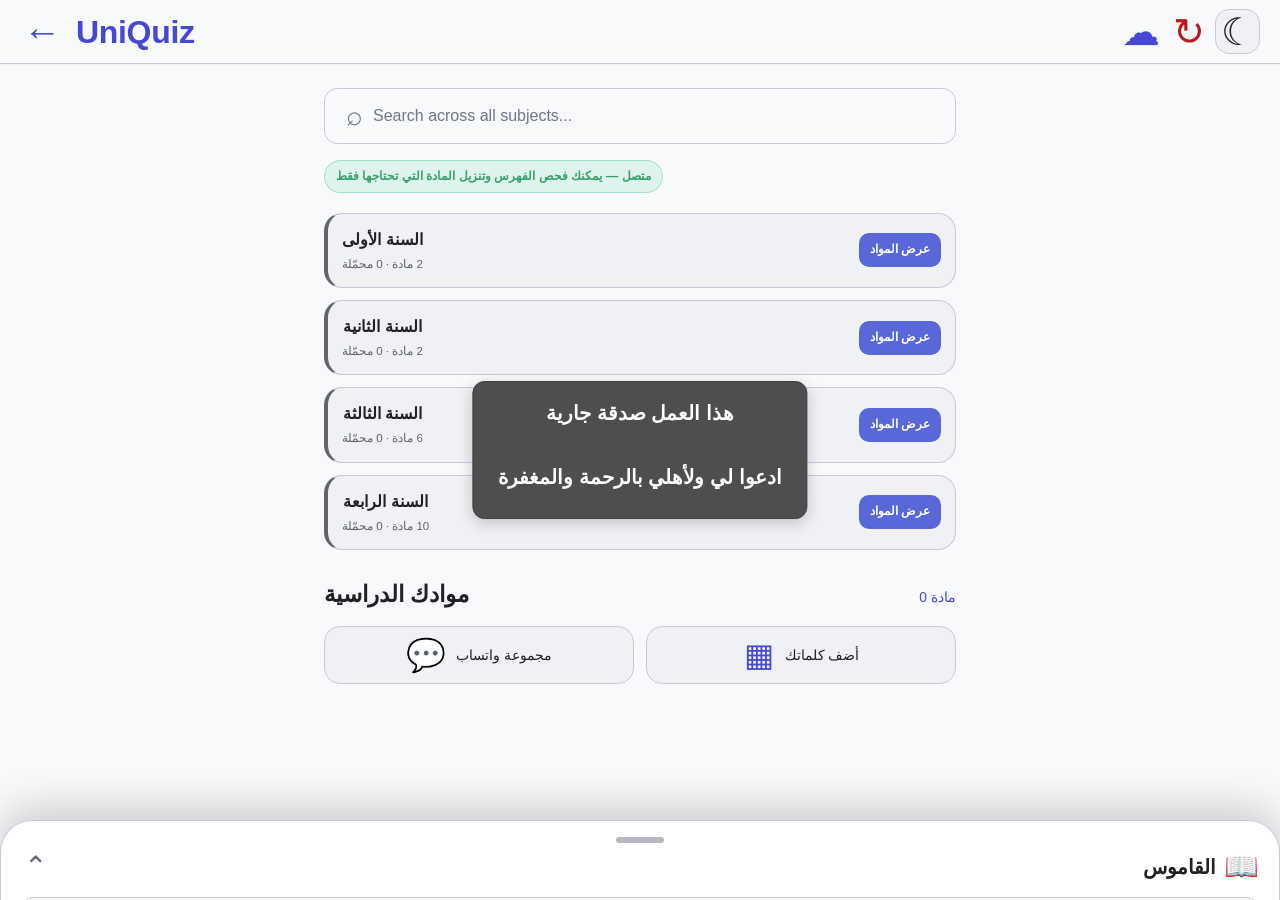
==== index.html @ 63463dac "add" ====
<!doctype html>
<html lang="ar" dir="rtl">
  <head>
    <meta charset="UTF-8" />
    <meta
      name="viewport"
      content="width=device-width, initial-scale=1.0, viewport-fit=cover"
    />
    <meta name="theme-color" content="#4648d4" />
    <meta name="mobile-web-app-capable" content="yes" />
    <meta name="apple-mobile-web-app-capable" content="yes" />
    <meta name="apple-mobile-web-app-status-bar-style" content="default" />
    <title>أسئلة الدورات السابقة</title>
    <link rel="manifest" href="manifest.webmanifest" />
    <link rel="icon" href="icon.svg" type="image/svg+xml" />
    <link rel="stylesheet" href="offline.css?v=13" />
    <link rel="stylesheet" href="style.css?v=13" />
    <style>
      html {
        min-height: 100%;
        scroll-behavior: smooth;
      }

      body {
        width: 100%;
        min-height: 100dvh;
        display: block;
        margin: 0;
        padding: 0;
        font-family: Tahoma, Arial, sans-serif;
        background-color: var(--bg-dark) !important;
        color: var(--text-main);
        -webkit-tap-highlight-color: transparent;
      }

      body.light-theme {
        --bg-dark: #f7f9fb;
        --glass-bg: #f0f1f4;
        --glass-border: #c9c7dc;
        --card-bg: #ffffff;
        --text-main: #202124;
        --text-muted: #62636f;
      }

      button,
      input,
      textarea {
        font: inherit;
      }

      button:focus-visible,
      input:focus-visible,
      textarea:focus-visible {
        outline: 3px solid var(--primary-glow);
        outline-offset: 2px;
      }

      #app-container {
        width: 100%;
        max-width: none;
        min-height: 100dvh;
        margin: 0;
        padding: 0;
        gap: 0;
        display: flex;
        flex-direction: column;
      }

      .app-header {
        direction: ltr;
        background: color-mix(
          in srgb,
          var(--bg-dark) 94%,
          transparent
        ) !important;
        color: var(--text-main);
        border-bottom: 1px solid var(--glass-border);
        backdrop-filter: blur(18px);
        -webkit-backdrop-filter: blur(18px);
      }

      .app-header button {
        width: 44px;
        height: 44px;
        display: inline-flex;
        align-items: center;
        justify-content: center;
        border: 0;
        background: transparent;
        cursor: pointer;
      }

      .screen {
        width: 100%;
        max-width: none;
        flex: 1;
        padding: 0 0 128px;
      }

      .view-content {
        width: 100%;
        max-width: 720px;
        margin: 0 auto;
        padding: 28px 20px 40px;
      }

      .view-content.max-w-md {
        max-width: 448px;
      }

      .view-content.max-w-5xl {
        max-width: 1024px;
      }

      #setup-screen {
        direction: ltr;
      }

      #setup-screen .view-content {
        max-width: 672px;
        padding-top: 24px;
      }

      .dashboard-search {
        position: relative;
        margin-bottom: 30px;
      }

      .dashboard-search .material-symbols-outlined {
        position: absolute;
        left: 16px;
        top: 50%;
        z-index: 1;
        transform: translateY(-50%);
        color: #747587;
        pointer-events: none;
      }

      #global-subject-search {
        width: 100%;
        height: 56px;
        padding: 0 18px 0 48px;
        border: 1px solid var(--glass-border);
        border-radius: 13px;
        background: transparent;
        color: var(--text-main);
        box-shadow: none;
      }

      #global-subject-search::placeholder {
        color: #747587;
      }

      .subjects-heading {
        display: flex;
        align-items: baseline;
        justify-content: space-between;
        gap: 16px;
        margin: 26px 0 16px;
      }

      .subjects-heading h2 {
        margin: 0;
        font-size: 1.45rem;
        line-height: 1.4;
        font-weight: 600;
        color: var(--text-main);
      }

      #subjects-count {
        flex: 0 0 auto;
        color: #4648d4;
        font-size: 0.875rem;
        font-weight: 500;
      }

      .subject-actions {
        display: grid;
        grid-template-columns: repeat(2, minmax(0, 1fr));
        gap: 12px;
        margin-bottom: 24px;
      }

      .subject-action {
        height: 58px;
        display: flex;
        align-items: center;
        justify-content: center;
        gap: 10px;
        border: 1px solid var(--glass-border);
        border-radius: 16px;
        background: var(--glass-bg);
        color: var(--text-main);
        text-decoration: none;
        font-size: 0.875rem;
        font-weight: 500;
        cursor: pointer;
        transition:
          transform 0.2s ease,
          border-color 0.2s ease,
          background 0.2s ease;
      }

      .subject-action:hover {
        border-color: var(--primary);
        background: color-mix(in srgb, var(--glass-bg) 88%, var(--primary) 12%);
      }

      .subject-action:active {
        transform: scale(0.98);
      }

      .subject-action.whatsapp .material-symbols-outlined {
        color: #008b35;
      }

      .subject-action.retrieve .material-symbols-outlined {
        color: #4648d4;
      }

      #vocabulary-screen {
        direction: ltr;
      }

      #vocabulary-screen .view-content {
        max-width: 820px;
      }

      .vocabulary-heading {
        display: flex;
        align-items: flex-start;
        justify-content: space-between;
        gap: 20px;
        margin-bottom: 24px;
        direction: rtl;
      }

      .vocabulary-heading h2 {
        margin: 4px 0 6px;
        color: var(--text-main);
        font-size: clamp(1.65rem, 4vw, 2.15rem);
        font-weight: 700;
        line-height: 1.2;
      }

      .vocabulary-heading p {
        margin: 0;
        color: var(--text-muted);
        line-height: 1.6;
      }

      .vocabulary-count {
        flex: 0 0 auto;
        margin-top: 8px;
        padding: 7px 12px;
        border-radius: 999px;
        background: color-mix(in srgb, var(--primary) 12%, transparent);
        color: var(--primary);
        font-size: 0.84rem;
        font-weight: 700;
      }

      .vocabulary-panel {
        padding: 22px;
        border: 1px solid var(--glass-border);
        border-radius: 24px;
        background: var(--card-bg);
        box-shadow: 0 12px 34px rgba(15, 23, 42, 0.06);
      }

      .vocabulary-form-grid {
        display: grid;
        grid-template-columns: minmax(0, 0.8fr) minmax(0, 1.2fr);
        gap: 16px;
      }

      .vocabulary-field {
        display: flex;
        flex-direction: column;
        gap: 8px;
      }

      .vocabulary-field label {
        color: var(--text-main);
        font-size: 0.88rem;
        font-weight: 650;
      }

      .vocabulary-field input,
      .vocabulary-field textarea {
        width: 100%;
        min-height: 52px;
        padding: 13px 14px;
        border: 1px solid var(--glass-border);
        border-radius: 14px;
        background: var(--glass-bg);
        color: var(--text-main);
        box-shadow: none;
        resize: vertical;
      }

      .vocabulary-field textarea {
        min-height: 92px;
      }

      .vocabulary-field input::placeholder,
      .vocabulary-field textarea::placeholder {
        color: var(--text-muted);
        opacity: 0.82;
      }

      .vocabulary-field input:focus,
      .vocabulary-field textarea:focus {
        border-color: var(--primary);
        outline: 3px solid color-mix(in srgb, var(--primary) 18%, transparent);
      }

      .vocabulary-form-actions {
        display: flex;
        flex-wrap: wrap;
        gap: 10px;
        margin-top: 16px;
        justify-content: center;
      }

      .vocabulary-primary-btn,
      .vocabulary-secondary-btn {
        min-height: 46px;
        display: inline-flex;
        align-items: center;
        justify-content: center;
        gap: 8px;
        padding: 0 18px;
        border-radius: 13px;
        font-weight: 650;
        cursor: pointer;
      }

      .vocabulary-primary-btn {
        border: 1px solid var(--primary);
        background: var(--primary);
        color: #fff;
      }

      .vocabulary-secondary-btn {
        border: 1px solid var(--glass-border);
        background: var(--glass-bg);
        color: var(--text-main);
      }

      .vocabulary-form-status {
        min-height: 24px;
        margin: 12px 0 0;
        font-size: 0.86rem;
        font-weight: 600;
      }

      .vocabulary-form-status.success {
        color: #07843a;
      }

      .vocabulary-form-status.error {
        color: #c62828;
      }

      .vocabulary-form-status.editing {
        color: var(--primary);
      }

      .vocabulary-table-section {
        margin-top: 20px;
      }

      .vocabulary-table-title {
        display: flex;
        align-items: center;
        gap: 10px;
        margin: 0 0 14px;
        color: var(--text-main);
        font-size: 1.1rem;
        font-weight: 700;
        direction: rtl;
      }

      .vocabulary-table-wrapper {
        overflow: hidden;
        border: 1px solid var(--glass-border);
        border-radius: 18px;
        background: var(--card-bg);
      }

      .vocabulary-table {
        width: 100%;
        table-layout: fixed;
        border-collapse: collapse;
        text-align: left;
      }

      .vocabulary-table th {
        padding: 13px 15px;
        background: color-mix(in srgb, var(--glass-bg) 88%, var(--primary) 12%);
        color: var(--text-muted);
        font-size: 0.78rem;
        font-weight: 750;
        letter-spacing: 0.04em;
        text-transform: uppercase;
      }

      .vocabulary-table th:first-child {
        width: 35%;
      }

      .vocabulary-table th:last-child {
        width: 170px;
        text-align: center;
      }

      .vocabulary-table td {
        padding: 15px;
        border-top: 1px solid var(--glass-border);
        color: var(--text-main);
        vertical-align: top;
        overflow-wrap: anywhere;
        line-height: 1.5;
      }

      .vocabulary-word-cell {
        color: var(--primary) !important;
        font-weight: 750;
      }

      .vocabulary-meaning-cell {
        white-space: pre-wrap;
      }

      .vocabulary-row-actions {
        display: grid;
        justify-content: center;
        gap: 8px;
      }

      .vocabulary-row-action {
        min-height: 36px;
        display: inline-flex;
        align-items: center;
        justify-content: center;
        gap: 5px;
        padding: 0 9px;
        border-radius: 10px;
        background: transparent;
        font-size: 0.78rem;
        font-weight: 650;
        cursor: pointer;
      }

      .vocabulary-row-action .material-symbols-outlined {
        font-size: 18px;
      }

      .vocabulary-row-action.edit {
        border: 1px solid
          color-mix(in srgb, var(--primary) 35%, var(--glass-border));
        color: var(--primary);
      }

      .vocabulary-row-action.delete {
        border: 1px solid color-mix(in srgb, #d32f2f 35%, var(--glass-border));
        color: #d32f2f;
      }

      .vocabulary-empty {
        padding: 42px 20px;
        border: 1px dashed var(--glass-border);
        border-radius: 18px;
        color: var(--text-muted);
        text-align: center;
      }

      .vocabulary-empty .material-symbols-outlined {
        display: block;
        margin-bottom: 8px;
        color: var(--primary);
        font-size: 38px;
      }

      .material-symbols-outlined {
        font-variation-settings:
          "FILL" 0,
          "wght" 400,
          "GRAD" 0,
          "opsz" 24;
        min-width: 1em;
        font-size: 28px;
      }

      .material-symbols-filled {
        font-variation-settings:
          "FILL" 1,
          "wght" 400,
          "GRAD" 0,
          "opsz" 24;
      }

      .text-on-background,
      .text-on-surface {
        color: var(--text-main) !important;
      }

      .text-on-surface-variant,
      .text-outline {
        color: var(--text-muted) !important;
      }

      .bg-background {
        background: var(--bg-dark) !important;
      }

      .bg-surface,
      .bg-surface-container-lowest {
        background: var(--card-bg) !important;
      }

      .bg-surface-container,
      .bg-surface-container-low,
      .bg-surface-container-high,
      .bg-surface-container-highest,
      .bg-surface-variant {
        background: var(--glass-bg) !important;
      }

      .border-outline-variant {
        border-color: var(--glass-border) !important;
      }

      .glass-sheet,
      .glass-card,
      .custom-glass,
      .learning-card {
        background: var(--card-bg) !important;
        color: var(--text-main);
        border-color: var(--glass-border) !important;
        backdrop-filter: blur(14px);
        -webkit-backdrop-filter: blur(14px);
      }

      .bento-grid,
      #search-results-container {
        display: grid;
        grid-template-columns: minmax(0, 1fr);
        gap: 16px;
      }

      @media (min-width: 680px) {
        .bento-grid,
        #search-results-container {
          grid-template-columns: repeat(2, minmax(0, 1fr));
        }
      }

      .year-strip {
        display: flex;
        flex-direction: row;
        flex-wrap: wrap;
        gap: 12px;
        margin: 0;
        padding: 2px 0;
        overflow: visible;
      }

      #years-container.hidden {
        display: flex !important;
      }

      #years-container .subject-btn.year-btn {
        flex: 0 0 auto;
        min-width: 105px;
        min-height: 40px;
        margin: 0;
        padding: 9px 24px;
        display: inline-flex;
        align-items: center;
        justify-content: center;
        border: 1px solid var(--glass-border);
        border-radius: 999px;
        background: var(--glass-bg);
        color: var(--text-main);
        box-shadow: none;
        white-space: nowrap;
        font-size: 0.82rem;
        font-weight: 500;
      }

      #years-container .subject-btn.year-btn.active-year {
        border-color: #4648d4;
        background: #4648d4;
        color: #ffffff;
        box-shadow: 0 4px 10px rgba(70, 72, 212, 0.24);
      }

      #years-container .subject-btn.year-btn::after,
      #search-results-container > .subject-btn::after {
        content: none;
      }

      #subject-list {
        width: 100%;
      }

      /* Focused search/year states keep results directly below the search bar. */
      #view-subjects.year-view-active .dashboard-search,
      #view-subjects.search-view-active .dashboard-search {
        margin-bottom: 12px;
      }

      #dashboard-home-content[hidden],
      #subject-list[hidden] {
        display: none !important;
      }

      #view-subjects.year-view-active #dashboard-home-content,
      #view-subjects.search-view-active #dashboard-home-content {
        display: none !important;
      }

      #view-subjects.year-view-active #subject-list,
      #view-subjects.search-view-active #subject-list {
        display: block !important;
      }

      #subject-list > .search-container {
        display: none;
      }

      #question-search-input {
        width: 100%;
        height: 56px;
        padding: 0 18px;
        border: 1px solid var(--glass-border);
        border-radius: 16px;
        background: var(--glass-bg);
        color: var(--text-main);
        box-shadow: none;
      }

      #question-search-input::placeholder {
        color: var(--text-muted);
      }

      #search-results-container > .subject-btn {
        width: 100%;
        min-width: 0;
        margin: 0;
        padding: 0;
        display: block;
        overflow: visible;
        border: 0;
        border-radius: 24px;
        background: transparent;
        box-shadow: none;
      }

      #search-results-container > .subject-btn:hover,
      #search-results-container > .subject-btn:active {
        transform: none;
        box-shadow: none;
      }

      #search-results-container > .subject-btn > .glass-card {
        min-height: 194px;
        border: 1px solid var(--glass-border);
        border-radius: 26px;
        box-shadow: 0 1px 2px rgba(15, 23, 42, 0.04);
      }

      #search-results-container > .subject-btn span {
        flex-grow: 0;
      }

      #search-results-container > .search-result-item {
        padding: 18px;
        border: 1px solid var(--glass-border);
        background: var(--card-bg);
        color: var(--text-main);
      }

      #subject-list > .sync-btn {
        display: none;
      }

      .year-header {
        display: none;
      }

      .subject-icon-0 {
        background: #eeeeff !important;
        color: #4648d4 !important;
      }

      .subject-icon-0 .material-symbols-outlined {
        color: #4648d4 !important;
      }

      .subject-icon-1 {
        background: #ffe8e8 !important;
        color: #c5232d !important;
      }

      .subject-icon-1 .material-symbols-outlined {
        color: #c5232d !important;
      }

      .subject-icon-2 {
        background: #e5faeb !important;
        color: #007c35 !important;
      }

      .subject-icon-2 .material-symbols-outlined {
        color: #007c35 !important;
      }

      .subject-card-description {
        margin-top: 5px;
        color: var(--text-muted) !important;
        line-height: 1.45;
        overflow-wrap: anywhere;
      }

      .subject-card-question-count {
        display: block;
        margin-top: 7px;
        color: var(--text-muted);
        font-size: 0.72rem;
        font-weight: 600;
        opacity: 0.9;
      }

      .subject-card-progress {
        width: 100%;
        direction: ltr;
        text-align: left;
      }

      #search-results-container .glass-card h3 {
        color: var(--text-main);
        font-size: 1.1rem;
        font-weight: 500;
      }

      #search-results-container .glass-card p {
        color: var(--text-muted) !important;
      }

      @media (min-width: 680px) {
        #search-results-container > .subject-btn:nth-child(3n) {
          grid-column: 1 / -1;
        }

        #search-results-container > .subject-btn:nth-child(3n) > .glass-card {
          min-height: 98px;
          display: grid !important;
          grid-template-columns: 64px minmax(160px, 1fr) minmax(230px, 2fr);
          align-items: center;
          gap: 16px;
        }

        #search-results-container
          > .subject-btn:nth-child(3n)
          > .glass-card
          > div {
          margin: 0;
        }
      }

      .learning-card {
        min-height: 310px;
      }

      .perspective {
        perspective: 1200px;
      }

      .card-container {
        width: 100%;
        min-height: 360px;
        margin: 0 0 24px;
      }

      .flip-card-inner {
        min-height: 360px;
      }

      .controls-area {
        margin-top: 18px;
        border: 1px solid var(--glass-border);
      }

      .voice-row {
        direction: ltr;
      }

      .voice-row .icon-btn {
        flex: 0 0 44px;
      }

      .progress-track {
        height: 8px;
        overflow: hidden;
        border-radius: 999px;
        background: rgba(99, 102, 241, 0.14);
      }

      .progress-track .fill {
        width: 0;
        height: 100%;
        border-radius: inherit;
        background: linear-gradient(90deg, #4648d4, #6063ee);
        transition: width 0.35s ease;
      }

      .question-bubble {
        background: var(--card-bg);
      }

      .option-btn {
        min-height: 56px;
      }

      .feedback-toast {
        text-align: start;
      }

      .modal-backdrop {
        background: rgba(3, 7, 18, 0.62);
        backdrop-filter: blur(8px);
        -webkit-backdrop-filter: blur(8px);
      }

      .interim-overlay {
        position: fixed;
        inset: 0;
        z-index: 110;
        padding: 20px;
        align-items: center;
        justify-content: center;
        background: rgba(3, 7, 18, 0.72);
        backdrop-filter: blur(10px);
        -webkit-backdrop-filter: blur(10px);
      }

      .dictionary-sheet {
        position: fixed;
        inset-inline: 0;
        bottom: 0;
        z-index: 80;
        height: min(600px, 78dvh);
        transform: translateY(calc(100% - 80px));
        transition: transform 0.35s cubic-bezier(0.16, 1, 0.3, 1);
        background: var(--card-bg);
        border: 1px solid var(--glass-border);
        border-bottom: 0;
        border-radius: 32px 32px 0 0;
        box-shadow: 0 -12px 40px rgba(0, 0, 0, 0.18);
        backdrop-filter: blur(18px);
        -webkit-backdrop-filter: blur(18px);
      }

      .dictionary-sheet.dictionary-open {
        transform: translateY(0);
      }

      .dictionary-handle {
        width: 48px;
        height: 6px;
        margin: 0 auto 10px;
        border-radius: 999px;
        background: var(--text-muted);
        opacity: 0.45;
      }

      .dictionary-output {
        min-height: 180px;
        max-height: calc(78dvh - 190px);
        overflow-y: auto;
      }

      .dictionary-sheet .integrated-dictionary {
        margin: 0;
        padding: 0;
        border: 0;
        box-shadow: none;
        background: transparent !important;
      }

      .dictionary-toggle-icon {
        transition: transform 0.3s ease;
      }

      .dictionary-open .dictionary-toggle-icon {
        transform: rotate(180deg);
      }

      .custom-scrollbar::-webkit-scrollbar {
        width: 5px;
        height: 5px;
      }

      .custom-scrollbar::-webkit-scrollbar-thumb {
        border-radius: 999px;
        background: var(--text-muted);
        opacity: 0.5;
      }

      @keyframes scaleIn {
        from {
          opacity: 0;
          transform: scale(0.84);
        }

        to {
          opacity: 1;
          transform: scale(1);
        }
      }

      .animate-scale-in {
        animation: scaleIn 0.55s cubic-bezier(0.34, 1.56, 0.64, 1);
      }

      @media (max-width: 480px) {
        .view-content {
          padding-inline: 16px;
        }

        .learning-card {
          min-height: auto;
        }

        .card-container,
        .flip-card-inner {
          min-height: 330px;
        }

        .subject-actions {
          grid-template-columns: 1fr;
        }

        #years-container .subject-btn.year-btn {
          flex: 1 1 calc(50% - 6px);
          min-width: 0;
        }

        .vocabulary-heading {
          gap: 12px;
        }

        .vocabulary-form-grid {
          grid-template-columns: 1fr;
        }

        .vocabulary-panel {
          padding: 16px;
          border-radius: 20px;
        }

        .vocabulary-table th,
        .vocabulary-table td {
          padding: 11px 9px;
        }

        .vocabulary-table th:first-child {
          width: 28%;
        }

        .vocabulary-table th:last-child {
          width: 82px;
        }

        .vocabulary-row-actions {
          gap: 5px;
        }

        .vocabulary-row-action {
          width: 32px;
          min-height: 32px;
          padding: 0;
        }

        .vocabulary-action-label {
          display: none;
        }
      }
    </style>
  </head>

  <body class="bg-background text-on-background">
    <script>
      // Keep the existing body.light-theme contract used by app.js.
      if (localStorage.getItem("theme") !== "dark") {
        document.body.classList.add("light-theme");
        if (!localStorage.getItem("theme"))
          localStorage.setItem("theme", "light");
      }
    </script>

    <div id="app-container">
      <header
        class="app-header sticky top-0 z-50 flex h-16 w-full items-center justify-between px-margin-mobile shadow-sm"
      >
        <div class="flex items-center gap-3">
          <button
            type="button"
            onclick="goBackToSubjects()"
            class="rounded-full text-primary"
            aria-label="العودة إلى الرئيسية"
            title="الرئيسية"
          >
            <span class="material-symbols-outlined" aria-hidden="true">←</span>
          </button>
          <h1
            class="cursor-pointer text-display-lg-mobile font-bold text-primary"
            onclick="goBackToSubjects()"
          >
            UniQuiz
          </h1>
        </div>
        <div class="flex items-center gap-1">
          <button
            type="button"
            id="account-sync-btn"
            onclick="openAccountSync()"
            class="rounded-full text-primary"
            aria-label="الحساب والمزامنة"
            title="الحساب والمزامنة"
          >
            <span class="material-symbols-outlined" aria-hidden="true">☁</span>
          </button>
          <button
            type="button"
            onclick="fullReset()"
            class="rounded-full text-error"
            aria-label="إعادة الضبط"
            title="إعادة ضبط التطبيق"
          >
            <span class="material-symbols-outlined" aria-hidden="true">↻</span>
          </button>
          <button
            type="button"
            id="theme-toggle-btn"
            onclick="toggleTheme()"
            class="rounded-full text-primary"
            aria-label=" تغيير خلفية التطبيق"
            title="تغيير خلفية التطبيق"
          >
            🌙
          </button>
        </div>
      </header>

      <main id="main-content" class="flex flex-1 flex-col">
        <!-- Main setup screen: IDs are preserved for app.js -->
        <div id="setup-screen" class="screen">
          <div id="view-subjects" class="view-screen flex min-h-full flex-col">
            <div class="view-content">
              <section aria-label="Subjects dashboard">
                <div class="dashboard-search">
                  <span class="material-symbols-outlined" aria-hidden="true"
                    >⌕</span
                  >
                  <input
                    id="global-subject-search"
                    type="search"
                    placeholder="Search across all subjects..."
                    autocomplete="off"
                    aria-label="Search across all subjects"
                  />
                </div>

                <section
                  id="subject-list"
                  class="hidden"
                  hidden
                  aria-label="Loaded subjects"
                  aria-live="polite"
                >
                  <!-- Search results and subject cards are injected by app.js. -->
                </section>

                <div id="dashboard-home-content">
                  <div
                    id="connection-status"
                    class="connection-status"
                    role="status"
                    aria-live="polite"
                  >
                    Checking connection…
                  </div>

                  <div
                    id="years-container"
                    class="year-strip custom-scrollbar"
                    aria-live="polite"
                  >
                    <div class="loader w-full py-8 text-center text-primary">
                      جاري التحقق من الفصول الدراسية...
                    </div>
                  </div>

                  <div class="subjects-heading">
                  <h2>موادك الدراسية</h2>
                    <span id="subjects-count" aria-live="polite">0 مادة</span>
                  </div>

                  <div class="subject-actions">
                    <a
                      id="whatsapp-contact"
                      class="subject-action whatsapp"
                      href="https://chat.whatsapp.com/K1rG3xwihbv0hFgwpPj3zz?s=cl&amp;p=a&amp;ilr=1"
                      target="_blank"
                      rel="noopener noreferrer"
                      onclick="openWhatsApp(event)"
                    >
                      <span class="material-symbols-outlined" aria-hidden="true"
                        >💬</span
                      >
                      <span>مجموعة واتساب</span>
                    </a>
                    <button
                      type="button"
                      class="subject-action retrieve"
                      onclick="retrieveData()"
                    >
                      <span class="material-symbols-outlined" aria-hidden="true"
                        >▦</span
                      >
                      <span>أضف كلماتك</span>
                    </button>
                  </div>
                </div>
              </section>

            </div>
          </div>
        </div>

        <!-- Personal vocabulary manager: all entries are stored in localStorage. -->
        <div id="vocabulary-screen" class="screen hidden">
          <div class="view-screen flex min-h-full flex-col">
            <div class="view-content">
              <section
                class="vocabulary-heading"
                aria-labelledby="vocabulary-title"
              >
                <div>
                  <p
                    class="text-label-md font-semibold uppercase tracking-wider text-primary"
                  >
                    قائمة الكلمات الشخصية
                  </p>
                  <h2 id="vocabulary-title">مفرداتي</h2>
                  <p>
                    احفظ كلماتك ومعانيها محليًا، ويمكنك تفعيل المزامنة
                    الاختيارية لرؤيتها مع ملاحظاتك وتقدمك على أكثر من جهاز.
                  </p>
                </div>
                <div class="vocabulary-heading-actions">
                  <span
                    id="vocabulary-count"
                    class="vocabulary-count"
                    aria-live="polite"
                    >0 words</span
                  >
                  <button
                    id="vocabulary-sync-open"
                    type="button"
                    class="vocabulary-sync-open"
                    onclick="toggleVocabularyCloudSyncPanel()"
                  >
                    ☁️ تسجيل الدخول والمزامنة
                  </button>
                </div>
              </section>

              <section
                id="vocabulary-cloud-panel"
                class="vocabulary-cloud-panel hidden"
                aria-labelledby="vocabulary-cloud-title"
              >
                <div class="vocabulary-cloud-heading">
                  <div>
                    <p class="vocabulary-cloud-kicker">
                      مزامنة اختيارية بين الأجهزة
                    </p>
                    <h3 id="vocabulary-cloud-title">
                      تسجيل الدخول عبر Supabase
                    </h3>
                  </div>
                  <button
                    type="button"
                    class="vocabulary-cloud-close"
                    onclick="toggleVocabularyCloudSyncPanel()"
                    aria-label="إغلاق"
                  >
                    ×
                  </button>
                </div>
                <p class="vocabulary-cloud-help">
                  أنشئ حسابًا بالبريد الإلكتروني وكلمة المرور، ثم استخدم الحساب
                  نفسه على كل جهاز. تُحفَظ الكلمات والملاحظات والتقدم في حسابك
                  فقط، ولا يحفظ التطبيق كلمة المرور داخل بيانات الدراسة.
                </p>
                <div id="vocabulary-auth-fields" class="vocabulary-cloud-grid">
                  <label>
                    <span>البريد الإلكتروني</span>
                    <input
                      id="vocabulary-sync-email"
                      type="email"
                      class="glass-input"
                      autocomplete="email"
                      inputmode="email"
                      placeholder="name@example.com"
                    />
                  </label>
                  <label class="vocabulary-cloud-token-field">
                    <span>كلمة المرور</span>
                    <input
                      id="vocabulary-sync-password"
                      type="password"
                      class="glass-input"
                      autocomplete="current-password"
                      minlength="6"
                      placeholder="6 أحرف على الأقل"
                    />
                  </label>
                </div>
                <div class="vocabulary-cloud-actions">
                  <button
                    id="vocabulary-sync-login"
                    type="button"
                    class="vocabulary-primary-btn"
                    onclick="connectVocabularyCloudSync()"
                  >
                    تسجيل الدخول
                  </button>
                  <button
                    id="vocabulary-sync-register"
                    type="button"
                    class="vocabulary-secondary-btn"
                    onclick="registerVocabularyCloudAccount()"
                  >
                    إنشاء حساب
                  </button>
                  <button
                    id="vocabulary-sync-now"
                    type="button"
                    class="vocabulary-secondary-btn hidden"
                    onclick="syncVocabularyCloudNow()"
                  >
                    مزامنة الآن
                  </button>
                  <button
                    id="vocabulary-sync-signout"
                    type="button"
                    class="vocabulary-secondary-btn vocabulary-sync-signout hidden"
                    onclick="disconnectVocabularyCloudSync()"
                  >
                    تسجيل الخروج
                  </button>
                </div>
                <p
                  id="vocabulary-cloud-status"
                  class="vocabulary-cloud-status"
                  role="status"
                  aria-live="polite"
                ></p>
              </section>

              <section class="vocabulary-panel" aria-label="Add or edit a word">
                <form
                  id="vocabulary-form"
                  onsubmit="saveVocabularyEntry(event)"
                >
                  <div class="vocabulary-form-grid">
                    <div class="vocabulary-field">
                      <label for="vocabulary-word">Word</label>
                      <textarea
                        id="vocabulary-word"
                        name="word"
                        type="text"
                        maxlength="120"
                        placeholder="e.g. inherent"
                        autocomplete="off"
                        required
                      ></textarea>
                    </div>
                    <div class="vocabulary-field">
                      <label for="vocabulary-meaning">Meaning</label>
                      <textarea
                        id="vocabulary-meaning"
                        name="meaning"
                        maxlength="1200"
                        placeholder="Enter the meaning or your own note..."
                        required
                      ></textarea>
                    </div>
                  </div>
                  <div class="vocabulary-form-actions">
                    <button
                      id="vocabulary-submit"
                      type="submit"
                      class="vocabulary-primary-btn"
                    >
                      <span class="material-symbols-outlined" aria-hidden="true"
                        >💾</span
                      >
                      <span>حفظ الكلمة</span>
                    </button>
                    <button
                      id="vocabulary-cancel"
                      type="button"
                      class="vocabulary-secondary-btn hidden"
                      onclick="cancelVocabularyEdit()"
                    >
                      <span class="material-symbols-outlined" aria-hidden="true"
                        >×</span
                      >
                      <span>إلغاء التعديل</span>
                    </button>
                    <button
                      type="button"
                      class="vocabulary-secondary-btn"
                      onclick="goBackToSubjects()"
                    >
                      <span class="material-symbols-outlined" aria-hidden="true"
                        >←</span
                      >
                      <span>العودة إلى المواد</span>
                    </button>
                  </div>
                  <p
                    id="vocabulary-form-status"
                    class="vocabulary-form-status"
                    aria-live="polite"
                  ></p>
                </form>
              </section>

              <section
                class="vocabulary-table-section"
                aria-labelledby="saved-words-title"
              >
                <h3 id="saved-words-title" class="vocabulary-table-title">
                  <span
                    class="material-symbols-outlined text-primary"
                    aria-hidden="true"
                    >☷</span
                  >
                  الكلمات المحفوظة
                </h3>

                <div id="vocabulary-empty" class="vocabulary-empty">
                  <span class="material-symbols-outlined" aria-hidden="true"
                    >📖</span
                  >
                  No saved words yet. Add your first word above.
                </div>

                <div
                  id="vocabulary-table-wrapper"
                  class="vocabulary-table-wrapper hidden"
                >
                  <table class="vocabulary-table">
                    <thead>
                      <tr>
                        <th scope="col" class="vocabulary-word-column">Word</th>
                        <th scope="col" class="vocabulary-meaning-column">
                          Meaning
                        </th>
                        <th scope="col" class="vocabulary-actions-column">
                          Actions
                        </th>
                      </tr>
                    </thead>
                    <tbody id="vocabulary-table-body"></tbody>
                  </table>
                </div>
              </section>
            </div>
          </div>
        </div>

        <!-- Learning mode selection -->
        <div id="mode-screen" class="screen hidden">
          <div id="view-modes" class="view-screen flex min-h-full flex-col">
            <div class="view-content max-w-5xl">
              <section class="mb-xl text-center md:text-start">
                <p
                  class="mb-2 text-label-md font-semibold uppercase tracking-wider text-primary"
                >
                  المادة المحددة
                </p>
                <h2
                  id="selected-subject-name"
                  class="text-display-lg-mobile font-bold text-on-surface md:text-display-lg"
                >
                  المادة
                </h2>
                <p class="mt-2 max-w-2xl text-body-lg text-on-surface-variant">
                  اختر طريقة التعلّم المناسبة. يتم حفظ تقدمك تلقائيًا.
                </p>
              </section>

              <div class="bento-grid">
                <article
                  class="learning-card flex flex-col justify-between rounded-3xl border border-outline-variant p-lg shadow-sm transition-all hover:shadow-xl"
                >
                  <div>
                    <div class="mb-md flex items-start justify-between">
                      <div class="rounded-2xl bg-primary/10 p-md text-primary">
                        <span
                          class="material-symbols-outlined material-symbols-filled text-3xl"
                          aria-hidden="true"
                          >📖</span
                        >
                      </div>
                      <span
                        class="rounded-full bg-secondary-container px-md py-1 text-label-md font-semibold text-on-secondary-container"
                        >هادئ</span
                      >
                    </div>
                    <h3
                      class="mb-sm text-headline-md font-semibold text-on-surface"
                    >
                      وضع المذاكرة
                    </h3>
                    <p class="mb-xl text-body-md text-on-surface-variant">
                      بطاقات قابلة للقلب للمراجعة النشطة والتعلّم بالسرعة التي
                      تناسبك.
                    </p>
                  </div>
                  <button
                    type="button"
                    onclick="setMode('study')"
                    class="flex w-full items-center justify-center gap-2 rounded-2xl bg-primary py-md text-label-md font-semibold text-on-primary shadow-lg shadow-primary/20 transition-all active:scale-[0.98]"
                  >
                    ابدأ المذاكرة
                    <span
                      class="material-symbols-outlined text-[18px]"
                      aria-hidden="true"
                      >←</span
                    >
                  </button>
                </article>

                <article
                  class="learning-card flex flex-col justify-between rounded-3xl border border-outline-variant p-lg shadow-sm transition-all hover:shadow-xl"
                >
                  <div>
                    <div class="mb-md flex items-start justify-between">
                      <div
                        class="rounded-2xl bg-tertiary/10 p-md text-tertiary"
                      >
                        <span
                          class="material-symbols-outlined material-symbols-filled text-3xl"
                          aria-hidden="true"
                          >⚡</span
                        >
                      </div>
                      <span
                        class="rounded-full bg-tertiary-fixed px-md py-1 text-label-md font-semibold text-on-tertiary-fixed-variant"
                        >تحدٍ</span
                      >
                    </div>
                    <h3
                      class="mb-sm text-headline-md font-semibold text-on-surface"
                    >
                      وضع الاختبار
                    </h3>
                    <p class="mb-xl text-body-md text-on-surface-variant">
                      أسئلة متعددة الخيارات لقياس الدقة وتثبيت المعلومات.
                    </p>
                  </div>
                  <button
                    type="button"
                    onclick="setMode('quiz')"
                    class="flex w-full items-center justify-center gap-2 rounded-2xl border-2 border-primary py-md text-label-md font-semibold text-primary transition-all active:scale-[0.98]"
                  >
                    ابدأ الاختبار
                    <span
                      class="material-symbols-outlined text-[18px]"
                      aria-hidden="true"
                      >←</span
                    >
                  </button>
                </article>
              </div>

              <button
                type="button"
                onclick="goBackToSubjects()"
                class="mt-xl flex w-full items-center justify-center gap-2 rounded-2xl bg-surface-container py-md text-label-md font-semibold text-on-surface-variant"
              >
                <span class="material-symbols-outlined" aria-hidden="true"
                  >▦</span
                >
                العودة إلى المواد
              </button>
            </div>
          </div>
        </div>

        <!-- Study screen -->
        <div id="study-screen" class="screen hidden">
          <div id="view-study" class="view-screen flex min-h-full flex-col">
            <div class="view-content max-w-md">
              <section class="mb-lg">
                <div class="mb-xs flex items-center justify-between">
                  <span
                    id="study-count"
                    class="text-label-md font-semibold text-on-surface-variant"
                    >0 / 0</span
                  >
                  <span class="text-label-md font-bold text-primary"
                    >بطاقة المذاكرة</span
                  >
                </div>
                <div class="progress-track">
                  <div id="study-progress-bar" class="fill"></div>
                </div>
              </section>

              <div
                class="card-container perspective cursor-pointer"
                onclick="toggleFlip()"
              >
                <div class="flip-card">
                  <div class="flip-card-inner" id="card-inner">
                    <div class="flip-card-front">
                      <div class="absolute end-5 top-5 flex items-center gap-2">
                        <button
                          type="button"
                          class="icon-btn round"
                          onclick="
                            event.stopPropagation();
                            speakCurrent();
                          "
                          aria-label="قراءة السؤال"
                          title="قراءة السؤال"
                        >
                          🔊
                        </button>
                      </div>
                      <span class="card-label">السؤال</span>
                      <h3 id="study-question">...</h3>
                      <p class="tap-hint">اضغط لعرض الإجابة</p>
                    </div>
                    <div class="flip-card-back">
                      <span class="card-label">الإجابة</span>
                      <h3 id="study-answer">...</h3>
                      <p class="tap-hint !text-white/80">
                        اضغط للعودة إلى السؤال
                      </p>
                    </div>
                  </div>
                </div>
              </div>

              <div id="study-displayArea" class="phonetics-area"></div>

              <section class="controls-area rounded-3xl p-md">
                <div class="voice-row mb-md flex items-center gap-3">
                  <button
                    type="button"
                    class="icon-btn round"
                    onclick="speakCurrent()"
                    aria-label="تشغيل الصوت"
                    title="تشغيل الصوت"
                  >
                    🔊
                  </button>
                  <button
                    type="button"
                    class="icon-btn round"
                    onclick="analyzeCurrentQuestion('study')"
                    aria-label="تحليل النطق"
                    title="تحليل صوتي للجملة"
                  >
                    🧪
                  </button>
                  <input
                    type="range"
                    class="slider min-w-0 flex-1"
                    min="0.5"
                    max="1.5"
                    step="0.1"
                    value="0.8"
                    oninput="syncSpeed(this.value)"
                    aria-label="سرعة النطق"
                  />
                </div>
                <div class="notes-row">
                  <input
                    type="text"
                    id="note-input"
                    placeholder="اكتب ملاحظة..."
                    class="glass-input"
                  />
                  <button
                    type="button"
                    onclick="saveUserNote()"
                    class="small-btn"
                    data-cloud-sync-change="note"
                  >
                    حفظ
                  </button>
                </div>
                <div id="user-note-display" class="note-feedback hidden"></div>
              </section>

              <nav class="bottom-nav" aria-label="التنقل بين البطاقات">
                <button
                  type="button"
                  class="nav-btn prev"
                  onclick="prevQuestion()"
                >
                  السابق
                </button>
                <button
                  type="button"
                  class="nav-btn next"
                  onclick="nextQuestion()"
                >
                  التالي
                </button>
              </nav>
            </div>
          </div>
        </div>

        <!-- Quiz screen -->
        <div id="quiz-screen" class="screen hidden">
          <div id="view-quiz" class="view-screen flex min-h-full flex-col">
            <div class="view-content">
              <section class="mb-lg">
                <div class="mb-xs flex items-center justify-between">
                  <span
                    id="quiz-count-display"
                    class="text-label-md font-semibold text-on-surface-variant"
                    >0 / 0</span
                  >
                  <span class="text-label-md font-bold text-primary"
                    >الاختبار</span
                  >
                </div>
                <div class="progress-track">
                  <div id="quiz-progress-bar" class="fill"></div>
                </div>
              </section>

              <section class="quiz-content">
                <div class="question-bubble shadow-sm">
                  <div class="mb-md flex items-start justify-between gap-4">
                    <h3 id="question-text" class="flex-1">...</h3>
                    <button
                      type="button"
                      onclick="speakCurrent()"
                      class="material-symbols-outlined rounded-2xl bg-primary-fixed p-3 text-primary transition-all active:scale-90"
                      aria-label="قراءة السؤال"
                      title="قراءة السؤال"
                    >
                      🔊
                    </button>
                  </div>
                </div>

                <div id="options-container" class="options-list"></div>
                <div
                  id="quiz-feedback"
                  class="feedback-toast hidden"
                  aria-live="polite"
                ></div>
              </section>

              <div id="quiz-displayArea" class="phonetics-area"></div>

              <section class="controls-area rounded-3xl p-md">
                <div class="voice-row mb-md flex items-center gap-3">
                  <button
                    type="button"
                    class="icon-btn round"
                    onclick="speakCurrent()"
                    aria-label="تشغيل الصوت"
                    title="تشغيل الصوت"
                  >
                    🔊
                  </button>
                  <button
                    type="button"
                    class="icon-btn round"
                    onclick="analyzeCurrentQuestion('quiz')"
                    aria-label="تحليل النطق"
                    title="تحليل صوتي للجملة"
                  >
                    🧪
                  </button>
                  <input
                    type="range"
                    class="slider min-w-0 flex-1"
                    min="0.5"
                    max="1.5"
                    step="0.1"
                    value="0.8"
                    oninput="syncSpeed(this.value)"
                    aria-label="سرعة النطق"
                  />
                </div>
                <div class="notes-row">
                  <input
                    type="text"
                    id="quiz-note-input"
                    placeholder="اكتب ملاحظة..."
                    class="glass-input"
                  />
                  <button
                    type="button"
                    onclick="saveUserNote()"
                    class="small-btn"
                    data-cloud-sync-change="note"
                  >
                    حفظ
                  </button>
                </div>
                <div id="quiz-note-display" class="note-feedback hidden"></div>
              </section>

              <nav class="bottom-nav" aria-label="التنقل بين الأسئلة">
                <button
                  type="button"
                  class="nav-btn prev"
                  onclick="prevQuestion()"
                >
                  السابق
                </button>
                <button
                  type="button"
                  id="interim-result-btn"
                  class="nav-btn checkpoint-result-btn hidden"
                  onclick="showInterimResult()"
                  aria-label="عرض النتيجة المرحلية"
                >
                  نتيجتي
                </button>
                <button
                  type="button"
                  class="nav-btn next"
                  onclick="nextQuestion()"
                >
                  التالي
                </button>
              </nav>
            </div>
          </div>
        </div>

        <!-- Final result screen -->
        <div id="result-screen" class="screen hidden">
          <div
            id="view-results"
            class="view-screen relative flex min-h-full flex-col overflow-hidden"
          >
            <div class="view-content flex flex-1 items-center justify-center">
              <section class="relative z-10 w-full max-w-md">
                <div class="result-card animate-scale-in">
                  <div class="trophy">🏆</div>
                  <p
                    class="text-label-md font-semibold uppercase tracking-wider text-secondary"
                  >
                    اكتمل التعلّم
                  </p>
                  <h2
                    class="mt-2 text-headline-md font-semibold text-on-surface"
                  >
                    أحسنت!
                  </h2>
                  <div
                    id="final-stats"
                    class="stats-box my-xl"
                    aria-live="polite"
                  ></div>
                  <div class="flex flex-col gap-3">
                    <button
                      type="button"
                      onclick="restartSubject()"
                      class="action-btn full-width"
                      data-cloud-sync-change="notes"
                    >
                      إعادة المادة
                    </button>
                    <button
                      type="button"
                      onclick="goBackToSubjects()"
                      class="secondary-btn full-width"
                    >
                      العودة إلى المواد
                    </button>
                  </div>
                </div>
              </section>
            </div>
          </div>
        </div>
      </main>

      <!-- Interim result modal -->
      <div
        id="interim-modal"
        class="interim-overlay screen hidden"
        role="dialog"
        aria-modal="true"
        aria-labelledby="interim-title"
      >
        <div class="result-card animate-scale-in w-full max-w-md">
          <div class="trophy">📊</div>
          <h2
            id="interim-title"
            class="text-headline-md font-semibold text-on-surface"
          >
            نتيجتك حتى الآن
          </h2>
          <div
            id="interim-stats"
            class="stats-box my-lg"
            aria-live="polite"
          ></div>
          <button
            type="button"
            onclick="
              document.getElementById('interim-modal').classList.add('hidden')
            "
            class="action-btn full-width"
          >
            متابعة الاختبار
          </button>
        </div>
      </div>

      <!-- Dictionary bottom sheet from the new design -->
      <section
        id="dictionary"
        class="dictionary-sheet"
        aria-label="القاموس الإنجليزي"
      >
        <div id="dictionarySheet" class="flex h-full flex-col">
          <button
            type="button"
            class="w-full border-0 bg-transparent px-margin-mobile py-4 text-on-surface"
            onclick="toggleDictionary()"
            aria-controls="dictionary-panel"
            aria-expanded="false"
            id="dictionary-toggle-btn"
          >
            <span class="dictionary-handle block"></span>
            <span class="flex items-center gap-2">
              <span
                class="material-symbols-outlined text-primary"
                aria-hidden="true"
                >📖</span
              >
              <span class="flex-1 text-start text-title-lg font-semibold"
                >القاموس</span
              >
              <span
                id="dictIcon"
                class="dictionary-toggle-icon material-symbols-outlined text-outline"
                aria-hidden="true"
                >⌃</span
              >
            </span>
          </button>

          <div
            id="dictionary-panel"
            class="custom-scrollbar flex-1 overflow-y-auto px-margin-mobile pb-8"
          >
            <div class="integrated-dictionary">
              <div class="relative mb-4">
                <span
                  class="material-symbols-outlined pointer-events-none absolute start-4 top-1/2 -translate-y-1/2 text-outline"
                  aria-hidden="true"
                  >⌕</span
                >
                <input
                  type="text"
                  id="wordInput"
                  class="glass-input h-14 w-full ps-12"
                  placeholder="ابحث عن كلمة إنجليزية"
                  autocomplete="off"
                  aria-label="Enter word for definition"
                />
              </div>
              <div
                id="dictionaryOutput"
                class="dictionary-output dark-output"
                aria-live="polite"
              >
                <p class="text-muted text-center">
                  أدخل كلمة في الأعلى لرؤية معناها.
                </p>
              </div>
            </div>
          </div>
        </div>
      </section>

      <!-- Subject download/update confirmation -->
      <div
        id="download-modal"
        class="fixed inset-0 z-[120] flex hidden items-center justify-center p-gutter"
        role="dialog"
        aria-modal="true"
        aria-labelledby="download-modal-title"
      >
        <div
          class="modal-backdrop absolute inset-0"
          onclick="closeDownloadModal()"
        ></div>
        <div
          class="relative w-full max-w-sm rounded-[32px] border border-outline-variant bg-surface p-xl shadow-2xl"
        >
          <div
            class="mx-auto mb-lg flex h-16 w-16 items-center justify-center rounded-full bg-primary/10"
          >
            <span
              class="material-symbols-outlined text-4xl text-primary"
              aria-hidden="true"
              >⇩</span
            >
          </div>
          <h3
            id="download-modal-title"
            class="mb-sm text-center text-headline-md font-semibold text-on-surface"
          >
            تحميل البيانات؟
          </h3>
          <p class="mb-xl text-center text-body-md text-on-surface-variant">
            المادة المحددة:
            <span id="target-year" class="font-bold text-primary"
              >المادة</span
            >
            .
          </p>
          <div
            id="download-status"
            class="download-status"
            role="status"
            aria-live="polite"
          ></div>
          <div class="flex flex-col gap-3">
            <button
              type="button"
              id="download-confirm-btn"
              onclick="confirmYearDownload()"
              class="w-full rounded-2xl bg-primary py-4 text-label-md font-semibold text-on-primary"
            >
              تحميل
            </button>
            <button
              type="button"
              id="download-cancel-btn"
              onclick="closeDownloadModal()"
              class="w-full rounded-2xl border border-outline-variant bg-surface-container py-4 text-label-md font-semibold text-on-surface-variant"
            >
              إلغاء
            </button>
          </div>
        </div>
      </div>
    </div>

    <script src="supabase.js?v=16"></script>
    <script src="subject-storage.js?v=16"></script>
    <script src="content-catalog.js?v=16"></script>
    <script src="app.js?v=16"></script>
    <script src="app-v12.js?v=16"></script>
    <script>
      // Small compatibility helpers for visual-only elements introduced by t.html.
      function toggleDictionary(forceOpen) {
        const sheet = document.getElementById("dictionary");
        const button = document.getElementById("dictionary-toggle-btn");
        if (!sheet) return;

        const shouldOpen =
          typeof forceOpen === "boolean"
            ? forceOpen
            : !sheet.classList.contains("dictionary-open");

        sheet.classList.toggle("dictionary-open", shouldOpen);
        if (button) button.setAttribute("aria-expanded", String(shouldOpen));
      }

      // app.js renders a decorative switchView call inside generated subject cards.
      // The parent card keeps the real subject-selection logic.
      function switchView(viewId) {
        if (viewId === "view-subjects") goBackToSubjects();
        if (viewId === "view-study") setMode("study");
        if (viewId === "view-quiz") setMode("quiz");
        if (viewId === "view-results") showResults();
      }

      function renderThemeButton() {
        const themeButton = document.getElementById("theme-toggle-btn");
        if (!themeButton) return;
        const icon = document.body.classList.contains("light-theme")
          ? "☾"
          : "☀";
        themeButton.innerHTML = `<span class="material-symbols-outlined" aria-hidden="true">${icon}</span>`;
      }

      const originalToggleTheme = toggleTheme;
      toggleTheme = function () {
        originalToggleTheme();
        renderThemeButton();
      };

      const originalLoadThemePreference = loadThemePreference;
      loadThemePreference = function () {
        originalLoadThemePreference();
        renderThemeButton();
      };

      function openWhatsApp(event) {
        event.currentTarget.href =
          "https://chat.whatsapp.com/K1rG3xwihbv0hFgwpPj3zz?s=cl&p=a&ilr=1";
      }

      function refreshSubjectsDashboard() {
        const cards = [
          ...document.querySelectorAll(
            "#search-results-container > .subject-btn:not(.search-result-item)",
          ),
        ];

        let total = cards.length;
        try {
          if (typeof window.getVisibleSubjectCount === "function") {
            total = window.getVisibleSubjectCount();
          } else if (Array.isArray(quizData)) {
            total = quizData.length;
          }
        } catch (error) {
          // The DOM count remains a safe fallback while app.js initializes.
        }

        const count = document.getElementById("subjects-count");
        const countText = `${total} مادة`;
        if (count && count.textContent !== countText)
          count.textContent = countText;
      }

      const subjectList = document.getElementById("subject-list");
      if (subjectList) {
        new MutationObserver(refreshSubjectsDashboard).observe(subjectList, {
          childList: true,
          subtree: true,
        });
      }

      const globalSearch = document.getElementById("global-subject-search");
      if (globalSearch) {
        globalSearch.addEventListener("input", handleGlobalSearchInput);
      }

      refreshSubjectsDashboard();
      renderThemeButton();

      const dictionaryInput = document.getElementById("wordInput");
      if (dictionaryInput) {
        dictionaryInput.addEventListener("input", () => toggleDictionary(true));
      }
    </script>
  </body>
</html>
---- offline.css ----
*,
:after,
:before {
  --tw-border-spacing-x: 0;
  --tw-border-spacing-y: 0;
  --tw-translate-x: 0;
  --tw-translate-y: 0;
  --tw-rotate: 0;
  --tw-skew-x: 0;
  --tw-skew-y: 0;
  --tw-scale-x: 1;
  --tw-scale-y: 1;
  --tw-pan-x: ;
  --tw-pan-y: ;
  --tw-pinch-zoom: ;
  --tw-scroll-snap-strictness: proximity;
  --tw-gradient-from-position: ;
  --tw-gradient-via-position: ;
  --tw-gradient-to-position: ;
  --tw-ordinal: ;
  --tw-slashed-zero: ;
  --tw-numeric-figure: ;
  --tw-numeric-spacing: ;
  --tw-numeric-fraction: ;
  --tw-ring-inset: ;
  --tw-ring-offset-width: 0px;
  --tw-ring-offset-color: #fff;
  --tw-ring-color: rgba(59, 130, 246, 0.5);
  --tw-ring-offset-shadow: 0 0 #0000;
  --tw-ring-shadow: 0 0 #0000;
  --tw-shadow: 0 0 #0000;
  --tw-shadow-colored: 0 0 #0000;
  --tw-blur: ;
  --tw-brightness: ;
  --tw-contrast: ;
  --tw-grayscale: ;
  --tw-hue-rotate: ;
  --tw-invert: ;
  --tw-saturate: ;
  --tw-sepia: ;
  --tw-drop-shadow: ;
  --tw-backdrop-blur: ;
  --tw-backdrop-brightness: ;
  --tw-backdrop-contrast: ;
  --tw-backdrop-grayscale: ;
  --tw-backdrop-hue-rotate: ;
  --tw-backdrop-invert: ;
  --tw-backdrop-opacity: ;
  --tw-backdrop-saturate: ;
  --tw-backdrop-sepia: ;
  --tw-contain-size: ;
  --tw-contain-layout: ;
  --tw-contain-paint: ;
  --tw-contain-style: ;
}
::backdrop {
  --tw-border-spacing-x: 0;
  --tw-border-spacing-y: 0;
  --tw-translate-x: 0;
  --tw-translate-y: 0;
  --tw-rotate: 0;
  --tw-skew-x: 0;
  --tw-skew-y: 0;
  --tw-scale-x: 1;
  --tw-scale-y: 1;
  --tw-pan-x: ;
  --tw-pan-y: ;
  --tw-pinch-zoom: ;
  --tw-scroll-snap-strictness: proximity;
  --tw-gradient-from-position: ;
  --tw-gradient-via-position: ;
  --tw-gradient-to-position: ;
  --tw-ordinal: ;
  --tw-slashed-zero: ;
  --tw-numeric-figure: ;
  --tw-numeric-spacing: ;
  --tw-numeric-fraction: ;
  --tw-ring-inset: ;
  --tw-ring-offset-width: 0px;
  --tw-ring-offset-color: #fff;
  --tw-ring-color: rgba(59, 130, 246, 0.5);
  --tw-ring-offset-shadow: 0 0 #0000;
  --tw-ring-shadow: 0 0 #0000;
  --tw-shadow: 0 0 #0000;
  --tw-shadow-colored: 0 0 #0000;
  --tw-blur: ;
  --tw-brightness: ;
  --tw-contrast: ;
  --tw-grayscale: ;
  --tw-hue-rotate: ;
  --tw-invert: ;
  --tw-saturate: ;
  --tw-sepia: ;
  --tw-drop-shadow: ;
  --tw-backdrop-blur: ;
  --tw-backdrop-brightness: ;
  --tw-backdrop-contrast: ;
  --tw-backdrop-grayscale: ;
  --tw-backdrop-hue-rotate: ;
  --tw-backdrop-invert: ;
  --tw-backdrop-opacity: ;
  --tw-backdrop-saturate: ;
  --tw-backdrop-sepia: ;
  --tw-contain-size: ;
  --tw-contain-layout: ;
  --tw-contain-paint: ;
  --tw-contain-style: ;
} /*! tailwindcss v3.4.17 | MIT License | https://tailwindcss.com*/
*,
:after,
:before {
  box-sizing: border-box;
  border: 0 solid #e5e7eb;
}
:after,
:before {
  --tw-content: "";
}
:host,
html {
  line-height: 1.5;
  -webkit-text-size-adjust: 100%;
  -moz-tab-size: 4;
  -o-tab-size: 4;
  tab-size: 4;
  font-family:
    ui-sans-serif,
    system-ui,
    sans-serif,
    Apple Color Emoji,
    Segoe UI Emoji,
    Segoe UI Symbol,
    Noto Color Emoji;
  font-feature-settings: normal;
  font-variation-settings: normal;
  -webkit-tap-highlight-color: transparent;
}
body {
  margin: 0;
  line-height: inherit;
}
hr {
  height: 0;
  color: inherit;
  border-top-width: 1px;
}
abbr:where([title]) {
  -webkit-text-decoration: underline dotted;
  text-decoration: underline dotted;
}
h1,
h2,
h3,
h4,
h5,
h6 {
  font-size: inherit;
  font-weight: inherit;
}
a {
  color: inherit;
  text-decoration: inherit;
}
b,
strong {
  font-weight: bolder;
}
code,
kbd,
pre,
samp {
  font-family:
    ui-monospace,
    SFMono-Regular,
    Menlo,
    Monaco,
    Consolas,
    Liberation Mono,
    Courier New,
    monospace;
  font-feature-settings: normal;
  font-variation-settings: normal;
  font-size: 1em;
}
small {
  font-size: 80%;
}
sub,
sup {
  font-size: 75%;
  line-height: 0;
  position: relative;
  vertical-align: baseline;
}
sub {
  bottom: -0.25em;
}
sup {
  top: -0.5em;
}
table {
  text-indent: 0;
  border-color: inherit;
  border-collapse: collapse;
}
button,
input,
optgroup,
select,
textarea {
  font-family: inherit;
  font-feature-settings: inherit;
  font-variation-settings: inherit;
  font-size: 100%;
  font-weight: inherit;
  line-height: inherit;
  letter-spacing: inherit;
  color: inherit;
  margin: 0;
  padding: 0;
}
button,
select {
  text-transform: none;
}
button,
input:where([type="button"]),
input:where([type="reset"]),
input:where([type="submit"]) {
  -webkit-appearance: button;
  background-color: transparent;
  background-image: none;
}
:-moz-focusring {
  outline: auto;
}
:-moz-ui-invalid {
  box-shadow: none;
}
progress {
  vertical-align: baseline;
}
::-webkit-inner-spin-button,
::-webkit-outer-spin-button {
  height: auto;
}
[type="search"] {
  -webkit-appearance: textfield;
  outline-offset: -2px;
}
::-webkit-search-decoration {
  -webkit-appearance: none;
}
::-webkit-file-upload-button {
  -webkit-appearance: button;
  font: inherit;
}
summary {
  display: list-item;
}
blockquote,
dd,
dl,
figure,
h1,
h2,
h3,
h4,
h5,
h6,
hr,
p,
pre {
  margin: 0;
}
fieldset {
  margin: 0;
}
fieldset,
legend {
  padding: 0;
}
menu,
ol,
ul {
  list-style: none;
  margin: 0;
  padding: 0;
}
dialog {
  padding: 0;
}
textarea {
  resize: vertical;
}
input::-moz-placeholder,
textarea::-moz-placeholder {
  opacity: 1;
  color: #9ca3af;
}
input::placeholder,
textarea::placeholder {
  opacity: 1;
  color: #9ca3af;
}
[role="button"],
button {
  cursor: pointer;
}
:disabled {
  cursor: default;
}
audio,
canvas,
embed,
iframe,
img,
object,
svg,
video {
  display: block;
  vertical-align: middle;
}
img,
video {
  max-width: 100%;
  height: auto;
}
[hidden]:where(:not([hidden="until-found"])) {
  display: none;
}
.container {
  width: 100%;
}
@media (min-width: 640px) {
  .container {
    max-width: 640px;
  }
}
@media (min-width: 768px) {
  .container {
    max-width: 768px;
  }
}
@media (min-width: 1024px) {
  .container {
    max-width: 1024px;
  }
}
@media (min-width: 1280px) {
  .container {
    max-width: 1280px;
  }
}
@media (min-width: 1536px) {
  .container {
    max-width: 1536px;
  }
}
.pointer-events-none {
  pointer-events: none;
}
.visible {
  visibility: visible;
}
.collapse {
  visibility: collapse;
}
.fixed {
  position: fixed;
}
.absolute {
  position: absolute;
}
.relative {
  position: relative;
}
.sticky {
  position: sticky;
}
.inset-0 {
  inset: 0;
}
.end-5 {
  inset-inline-end: 1.25rem;
}
.start-4 {
  inset-inline-start: 1rem;
}
.top-0 {
  top: 0;
}
.top-1\/2 {
  top: 50%;
}
.top-5 {
  top: 1.25rem;
}
.z-10 {
  z-index: 10;
}
.z-50 {
  z-index: 50;
}
.z-\[120\] {
  z-index: 120;
}
.mx-auto {
  margin-left: auto;
  margin-right: auto;
}
.my-lg {
  margin-top: 24px;
  margin-bottom: 24px;
}
.my-xl {
  margin-top: 32px;
  margin-bottom: 32px;
}
.mb-1 {
  margin-bottom: 0.25rem;
}
.mb-2 {
  margin-bottom: 0.5rem;
}
.mb-3 {
  margin-bottom: 0.75rem;
}
.mb-4 {
  margin-bottom: 1rem;
}
.mb-lg {
  margin-bottom: 24px;
}
.mb-md {
  margin-bottom: 16px;
}
.mb-sm {
  margin-bottom: 12px;
}
.mb-xl {
  margin-bottom: 32px;
}
.mb-xs {
  margin-bottom: 8px;
}
.ms-3 {
  margin-inline-start: 0.75rem;
}
.mt-2 {
  margin-top: 0.5rem;
}
.mt-auto {
  margin-top: auto;
}
.mt-lg {
  margin-top: 24px;
}
.mt-xl {
  margin-top: 32px;
}
.block {
  display: block;
}
.flex {
  display: flex;
}
.table {
  display: table;
}
.grid {
  display: grid;
}
.hidden {
  display: none;
}
.h-14 {
  height: 3.5rem;
}
.h-16 {
  height: 4rem;
}
.h-2 {
  height: 0.5rem;
}
.h-full {
  height: 100%;
}
.min-h-full {
  min-height: 100%;
}
.w-16 {
  width: 4rem;
}
.w-full {
  width: 100%;
}
.min-w-0 {
  min-width: 0;
}
.max-w-2xl {
  max-width: 42rem;
}
.max-w-5xl {
  max-width: 64rem;
}
.max-w-md {
  max-width: 28rem;
}
.max-w-sm {
  max-width: 24rem;
}
.flex-1 {
  flex: 1 1 0%;
}
.flex-grow {
  flex-grow: 1;
}
.border-collapse {
  border-collapse: collapse;
}
.-translate-y-1\/2 {
  --tw-translate-y: -50%;
}
.-translate-y-1\/2,
.transform {
  transform: translate(var(--tw-translate-x), var(--tw-translate-y))
    rotate(var(--tw-rotate)) skewX(var(--tw-skew-x)) skewY(var(--tw-skew-y))
    scaleX(var(--tw-scale-x)) scaleY(var(--tw-scale-y));
}
.cursor-pointer {
  cursor: pointer;
}
.resize {
  resize: both;
}
.flex-col {
  flex-direction: column;
}
.flex-wrap {
  flex-wrap: wrap;
}
.items-start {
  align-items: flex-start;
}
.items-center {
  align-items: center;
}
.justify-end {
  justify-content: flex-end;
}
.justify-center {
  justify-content: center;
}
.justify-between {
  justify-content: space-between;
}
.gap-1 {
  gap: 0.25rem;
}
.gap-2 {
  gap: 0.5rem;
}
.gap-3 {
  gap: 0.75rem;
}
.gap-4 {
  gap: 1rem;
}
.gap-sm {
  gap: 12px;
}
.space-y-4 > :not([hidden]) ~ :not([hidden]) {
  --tw-space-y-reverse: 0;
  margin-top: calc(1rem * (1 - var(--tw-space-y-reverse)));
  margin-bottom: calc(1rem * var(--tw-space-y-reverse));
}
.overflow-hidden {
  overflow: hidden;
}
.overflow-y-auto {
  overflow-y: auto;
}
.whitespace-nowrap {
  white-space: nowrap;
}
.rounded {
  border-radius: 0.25rem;
}
.rounded-2xl {
  border-radius: 16px;
}
.rounded-3xl {
  border-radius: 24px;
}
.rounded-\[32px\] {
  border-radius: 32px;
}
.rounded-full {
  border-radius: 9999px;
}
.border {
  border-width: 1px;
}
.border-0 {
  border-width: 0;
}
.border-2 {
  border-width: 2px;
}
.border-outline-variant {
  --tw-border-opacity: 1;
  border-color: rgb(199 196 215 / var(--tw-border-opacity, 1));
}
.border-primary {
  --tw-border-opacity: 1;
  border-color: rgb(70 72 212 / var(--tw-border-opacity, 1));
}
.bg-background {
  --tw-bg-opacity: 1;
  background-color: rgb(247 249 251 / var(--tw-bg-opacity, 1));
}
.bg-primary {
  --tw-bg-opacity: 1;
  background-color: rgb(70 72 212 / var(--tw-bg-opacity, 1));
}
.bg-primary-fixed {
  --tw-bg-opacity: 1;
  background-color: rgb(225 224 255 / var(--tw-bg-opacity, 1));
}
.bg-primary\/10 {
  background-color: rgba(70, 72, 212, 0.1);
}
.bg-secondary-container {
  --tw-bg-opacity: 1;
  background-color: rgb(146 245 164 / var(--tw-bg-opacity, 1));
}
.bg-surface {
  --tw-bg-opacity: 1;
  background-color: rgb(247 249 251 / var(--tw-bg-opacity, 1));
}
.bg-surface-container {
  --tw-bg-opacity: 1;
  background-color: rgb(236 238 240 / var(--tw-bg-opacity, 1));
}
.bg-surface-container-highest {
  --tw-bg-opacity: 1;
  background-color: rgb(224 227 229 / var(--tw-bg-opacity, 1));
}
.bg-surface-container-lowest {
  --tw-bg-opacity: 1;
  background-color: rgb(255 255 255 / var(--tw-bg-opacity, 1));
}
.bg-surface-variant {
  --tw-bg-opacity: 1;
  background-color: rgb(224 227 229 / var(--tw-bg-opacity, 1));
}
.bg-tertiary-fixed {
  --tw-bg-opacity: 1;
  background-color: rgb(255 218 214 / var(--tw-bg-opacity, 1));
}
.bg-tertiary\/10 {
  background-color: rgba(182, 25, 26, 0.1);
}
.bg-transparent {
  background-color: transparent;
}
.p-3 {
  padding: 0.75rem;
}
.p-gutter {
  padding: 16px;
}
.p-lg {
  padding: 24px;
}
.p-md {
  padding: 16px;
}
.p-xl {
  padding: 32px;
}
.px-6 {
  padding-left: 1.5rem;
  padding-right: 1.5rem;
}
.px-margin-mobile {
  padding-left: 20px;
  padding-right: 20px;
}
.px-md {
  padding-left: 16px;
  padding-right: 16px;
}
.py-1 {
  padding-top: 0.25rem;
  padding-bottom: 0.25rem;
}
.py-2 {
  padding-top: 0.5rem;
  padding-bottom: 0.5rem;
}
.py-4 {
  padding-top: 1rem;
  padding-bottom: 1rem;
}
.py-8 {
  padding-top: 2rem;
  padding-bottom: 2rem;
}
.py-md {
  padding-top: 16px;
  padding-bottom: 16px;
}
.pb-2 {
  padding-bottom: 0.5rem;
}
.pb-8 {
  padding-bottom: 2rem;
}
.ps-12 {
  padding-inline-start: 3rem;
}
.text-center {
  text-align: center;
}
.text-start {
  text-align: start;
}
.font-caption,
.font-label-md,
.font-title-lg {
  font-family: Tahoma, Arial, sans-serif;
}
.text-3xl {
  font-size: 1.875rem;
  line-height: 2.25rem;
}
.text-4xl {
  font-size: 2.25rem;
  line-height: 2.5rem;
}
.text-\[18px\] {
  font-size: 18px;
}
.text-body-lg {
  font-size: 18px;
  line-height: 28px;
  font-weight: 400;
}
.text-body-md {
  font-size: 16px;
  line-height: 24px;
  font-weight: 400;
}
.text-caption {
  font-size: 12px;
  line-height: 16px;
  font-weight: 500;
}
.text-display-lg-mobile {
  font-size: 32px;
  line-height: 40px;
  letter-spacing: -0.01em;
  font-weight: 700;
}
.text-headline-md {
  font-size: 24px;
  line-height: 32px;
  font-weight: 600;
}
.text-label-md {
  font-size: 14px;
  line-height: 20px;
  letter-spacing: 0.01em;
  font-weight: 600;
}
.text-title-lg {
  font-size: 20px;
  line-height: 28px;
  font-weight: 600;
}
.font-bold {
  font-weight: 700;
}
.font-semibold {
  font-weight: 600;
}
.uppercase {
  text-transform: uppercase;
}
.leading-tight {
  line-height: 1.25;
}
.tracking-wider {
  letter-spacing: 0.05em;
}
.\!text-white\/80 {
  color: hsla(0, 0%, 100%, 0.8) !important;
}
.text-error {
  --tw-text-opacity: 1;
  color: rgb(186 26 26 / var(--tw-text-opacity, 1));
}
.text-on-background {
  --tw-text-opacity: 1;
  color: rgb(25 28 30 / var(--tw-text-opacity, 1));
}
.text-on-primary {
  --tw-text-opacity: 1;
  color: rgb(255 255 255 / var(--tw-text-opacity, 1));
}
.text-on-secondary-container {
  --tw-text-opacity: 1;
  color: rgb(0 114 51 / var(--tw-text-opacity, 1));
}
.text-on-surface {
  --tw-text-opacity: 1;
  color: rgb(25 28 30 / var(--tw-text-opacity, 1));
}
.text-on-surface-variant {
  --tw-text-opacity: 1;
  color: rgb(70 69 84 / var(--tw-text-opacity, 1));
}
.text-on-tertiary-fixed-variant {
  --tw-text-opacity: 1;
  color: rgb(147 0 11 / var(--tw-text-opacity, 1));
}
.text-outline {
  --tw-text-opacity: 1;
  color: rgb(118 117 134 / var(--tw-text-opacity, 1));
}
.text-primary {
  --tw-text-opacity: 1;
  color: rgb(70 72 212 / var(--tw-text-opacity, 1));
}
.text-secondary {
  --tw-text-opacity: 1;
  color: rgb(0 109 48 / var(--tw-text-opacity, 1));
}
.text-tertiary {
  --tw-text-opacity: 1;
  color: rgb(182 25 26 / var(--tw-text-opacity, 1));
}
.underline {
  text-decoration-line: underline;
}
.shadow-2xl {
  --tw-shadow: 0 25px 50px -12px rgba(0, 0, 0, 0.25);
  --tw-shadow-colored: 0 25px 50px -12px var(--tw-shadow-color);
}
.shadow-2xl,
.shadow-lg {
  box-shadow:
    var(--tw-ring-offset-shadow, 0 0 #0000), var(--tw-ring-shadow, 0 0 #0000),
    var(--tw-shadow);
}
.shadow-lg {
  --tw-shadow:
    0 10px 15px -3px rgba(0, 0, 0, 0.1), 0 4px 6px -4px rgba(0, 0, 0, 0.1);
  --tw-shadow-colored:
    0 10px 15px -3px var(--tw-shadow-color),
    0 4px 6px -4px var(--tw-shadow-color);
}
.shadow-md {
  --tw-shadow:
    0 4px 6px -1px rgba(0, 0, 0, 0.1), 0 2px 4px -2px rgba(0, 0, 0, 0.1);
  --tw-shadow-colored:
    0 4px 6px -1px var(--tw-shadow-color), 0 2px 4px -2px var(--tw-shadow-color);
}
.shadow-md,
.shadow-sm {
  box-shadow:
    var(--tw-ring-offset-shadow, 0 0 #0000), var(--tw-ring-shadow, 0 0 #0000),
    var(--tw-shadow);
}
.shadow-sm {
  --tw-shadow: 0 1px 2px 0 rgba(0, 0, 0, 0.05);
  --tw-shadow-colored: 0 1px 2px 0 var(--tw-shadow-color);
}
.shadow-primary\/20 {
  --tw-shadow-color: rgba(70, 72, 212, 0.2);
  --tw-shadow: var(--tw-shadow-colored);
}
.outline {
  outline-style: solid;
}
.blur {
  --tw-blur: blur(8px);
}
.blur,
.filter {
  filter: var(--tw-blur) var(--tw-brightness) var(--tw-contrast)
    var(--tw-grayscale) var(--tw-hue-rotate) var(--tw-invert) var(--tw-saturate)
    var(--tw-sepia) var(--tw-drop-shadow);
}
.backdrop-filter {
  -webkit-backdrop-filter: var(--tw-backdrop-blur) var(--tw-backdrop-brightness)
    var(--tw-backdrop-contrast) var(--tw-backdrop-grayscale)
    var(--tw-backdrop-hue-rotate) var(--tw-backdrop-invert)
    var(--tw-backdrop-opacity) var(--tw-backdrop-saturate)
    var(--tw-backdrop-sepia);
  backdrop-filter: var(--tw-backdrop-blur) var(--tw-backdrop-brightness)
    var(--tw-backdrop-contrast) var(--tw-backdrop-grayscale)
    var(--tw-backdrop-hue-rotate) var(--tw-backdrop-invert)
    var(--tw-backdrop-opacity) var(--tw-backdrop-saturate)
    var(--tw-backdrop-sepia);
}
.transition {
  transition-property:
    color,
    background-color,
    border-color,
    text-decoration-color,
    fill,
    stroke,
    opacity,
    box-shadow,
    transform,
    filter,
    -webkit-backdrop-filter;
  transition-property:
    color, background-color, border-color, text-decoration-color, fill, stroke,
    opacity, box-shadow, transform, filter, backdrop-filter;
  transition-property:
    color,
    background-color,
    border-color,
    text-decoration-color,
    fill,
    stroke,
    opacity,
    box-shadow,
    transform,
    filter,
    backdrop-filter,
    -webkit-backdrop-filter;
  transition-timing-function: cubic-bezier(0.4, 0, 0.2, 1);
  transition-duration: 0.15s;
}
.transition-all {
  transition-property: all;
  transition-timing-function: cubic-bezier(0.4, 0, 0.2, 1);
  transition-duration: 0.15s;
}
.transition-transform {
  transition-property: transform;
  transition-timing-function: cubic-bezier(0.4, 0, 0.2, 1);
  transition-duration: 0.15s;
}
.hover\:border-primary:hover {
  --tw-border-opacity: 1;
  border-color: rgb(70 72 212 / var(--tw-border-opacity, 1));
}
.hover\:shadow-lg:hover {
  --tw-shadow:
    0 10px 15px -3px rgba(0, 0, 0, 0.1), 0 4px 6px -4px rgba(0, 0, 0, 0.1);
  --tw-shadow-colored:
    0 10px 15px -3px var(--tw-shadow-color),
    0 4px 6px -4px var(--tw-shadow-color);
}
.hover\:shadow-lg:hover,
.hover\:shadow-xl:hover {
  box-shadow:
    var(--tw-ring-offset-shadow, 0 0 #0000), var(--tw-ring-shadow, 0 0 #0000),
    var(--tw-shadow);
}
.hover\:shadow-xl:hover {
  --tw-shadow:
    0 20px 25px -5px rgba(0, 0, 0, 0.1), 0 8px 10px -6px rgba(0, 0, 0, 0.1);
  --tw-shadow-colored:
    0 20px 25px -5px var(--tw-shadow-color),
    0 8px 10px -6px var(--tw-shadow-color);
}
.active\:scale-90:active {
  --tw-scale-x: 0.9;
  --tw-scale-y: 0.9;
}
.active\:scale-90:active,
.active\:scale-95:active {
  transform: translate(var(--tw-translate-x), var(--tw-translate-y))
    rotate(var(--tw-rotate)) skewX(var(--tw-skew-x)) skewY(var(--tw-skew-y))
    scaleX(var(--tw-scale-x)) scaleY(var(--tw-scale-y));
}
.active\:scale-95:active {
  --tw-scale-x: 0.95;
  --tw-scale-y: 0.95;
}
.active\:scale-\[0\.98\]:active {
  --tw-scale-x: 0.98;
  --tw-scale-y: 0.98;
  transform: translate(var(--tw-translate-x), var(--tw-translate-y))
    rotate(var(--tw-rotate)) skewX(var(--tw-skew-x)) skewY(var(--tw-skew-y))
    scaleX(var(--tw-scale-x)) scaleY(var(--tw-scale-y));
}
@media (min-width: 768px) {
  .md\:text-start {
    text-align: start;
  }
  .md\:text-display-lg {
    font-size: 44px;
    line-height: 52px;
    letter-spacing: -0.02em;
    font-weight: 700;
  }
}
---- style.css ----
:root {
  /* لوحة الألوان المستقبلية لعام 2026 */
  --bg-dark: #090d16;
  --primary: #6366f1;
  --primary-glow: rgba(99, 102, 241, 0.35);
  --secondary: #a855f7;
  --accent: #f43f5e;
  --success: #10b981;
  --error: #f43f5e;

  --text-main: #f8fafc;
  --text-muted: #94a3b8;

  /* نظام الهوية الزجاجية المظلمة */
  --glass-bg: rgba(15, 23, 42, 0.45);
  --glass-border: rgba(255, 255, 255, 0.06);
  --card-bg: linear-gradient(
    145deg,
    rgba(22, 30, 49, 0.9),
    rgba(11, 17, 32, 0.95)
  );
  --blur-strength: 14px;
}

.subject-btn[dir="rtl"] {
  text-align: right;
  flex-direction: row-reverse;
}

.subject-btn[dir="ltr"] {
  text-align: left;
  flex-direction: row;
}

.light-theme {
  --bg-dark: #f0f2f5;
  /* Light gray background */
  --primary: #5a67d8;
  /* A slightly deeper purple */
  --primary-glow: rgba(90, 103, 216, 0.3);
  --secondary: #9f7aea;
  /* A lighter purple */
  --accent: #ed64a6;
  /* A softer pink */
  --success: #38a169;
  /* A pleasing green */
  --error: #e53e3e;
  /* A clear red */

  --text-main: #1a202c;
  /* Dark text for readability */
  --text-muted: #718096;
  /* Muted gray text */

  /* نظام الهوية الزجاجية المضيئة */
  --glass-bg: rgba(255, 255, 255, 0.6);
  --glass-border: rgba(0, 0, 0, 0.08);
  --card-bg: linear-gradient(
    145deg,
    rgba(255, 255, 255, 0.85),
    rgba(240, 242, 245, 0.9)
  );
  --blur-strength: 10px;
}

* {
  box-sizing: border-box;
  -webkit-tap-highlight-color: transparent;
}

:focus-visible {
  outline: 3px solid color-mix(in srgb, var(--primary) 78%, white);
  outline-offset: 3px;
}

.subject-library-card {
  width: 100%;
  display: grid;
  grid-template-columns: minmax(0, 1fr) auto;
  gap: 1rem;
  align-items: center;
  margin: 0.75rem 0;
  padding: 1rem;
  border: 1px solid var(--glass-border);
  border-radius: 1.25rem;
  background: var(--card-bg);
  box-shadow: 0 12px 32px rgba(0, 0, 0, 0.12);
}

.subject-library-card.status-update {
  border-color: #f59e0b;
  box-shadow: 0 0 0 1px rgba(245, 158, 11, 0.2);
}

.subject-library-main {
  min-width: 0;
}

.subject-library-title-row {
  display: flex;
  align-items: flex-start;
  justify-content: space-between;
  gap: 0.75rem;
}

.subject-library-title-row h3 {
  margin: 0;
  color: var(--text-main);
  font-size: 1.05rem;
  line-height: 1.55;
}

.subject-library-main p {
  margin: 0.35rem 0;
  color: var(--text-muted);
  font-size: 0.88rem;
}

.subject-library-main small {
  color: var(--text-muted);
}

.subject-state-badge {
  flex: 0 0 auto;
  border-radius: 999px;
  padding: 0.3rem 0.6rem;
  font-size: 0.72rem;
  font-weight: 800;
  color: var(--text-main);
  background: rgba(148, 163, 184, 0.2);
}

.subject-state-badge.state-current {
  color: #d1fae5;
  background: rgba(5, 150, 105, 0.42);
}

.light-theme .subject-state-badge.state-current {
  color: #064e3b;
  background: #a7f3d0;
}

.subject-state-badge.state-update {
  color: #fff7d6;
  background: #92400e;
}

.light-theme .subject-state-badge.state-update {
  color: #78350f;
  background: #fde68a;
}

.subject-library-actions {
  display: flex;
  flex-wrap: wrap;
  justify-content: flex-end;
  gap: 0.5rem;
}

.subject-library-actions button {
  min-height: 42px;
  border: 1px solid transparent;
  border-radius: 0.85rem;
  padding: 0.65rem 0.9rem;
  font: inherit;
  font-size: 0.82rem;
  font-weight: 800;
  cursor: pointer;
}

.subject-library-actions button:disabled {
  cursor: not-allowed;
  opacity: 0.5;
}

.subject-open-btn,
.subject-transfer-btn.download {
  color: white;
  background: var(--primary);
}

.subject-transfer-btn.update {
  color: #451a03;
  background: #fbbf24;
}

.subject-remove-btn {
  color: #fecaca;
  border-color: rgba(248, 113, 113, 0.5) !important;
  background: rgba(127, 29, 29, 0.35);
}

.light-theme .subject-remove-btn {
  color: #991b1b;
  background: #fee2e2;
}

.subject-library-progress-label {
  display: flex;
  justify-content: flex-end;
  margin: 0.65rem 0 0.25rem;
  color: var(--primary);
  font-size: 0.75rem;
  font-weight: 800;
}

.subject-library-progress-track {
  height: 0.45rem;
  overflow: hidden;
  border-radius: 999px;
  background: rgba(148, 163, 184, 0.25);
}

.subject-library-progress-track span {
  display: block;
  height: 100%;
  border-radius: inherit;
  background: var(--primary);
}

.subject-library-empty {
  margin: 2rem auto;
  max-width: 34rem;
  color: var(--text-muted);
  text-align: center;
}

#account-sync-btn.sync-active {
  color: #059669;
}

@media (max-width: 640px) {
  .subject-library-card {
    grid-template-columns: 1fr;
  }

  .subject-library-title-row {
    flex-direction: column;
  }

  .subject-library-actions {
    justify-content: stretch;
  }

  .subject-library-actions button {
    flex: 1 1 auto;
  }
}

@media (prefers-reduced-motion: reduce) {
  html {
    scroll-behavior: auto !important;
  }

  *,
  *::before,
  *::after {
    animation-duration: 0.01ms !important;
    animation-iteration-count: 1 !important;
    transition-duration: 0.01ms !important;
  }
}

body {
  font-family: "Cairo", Tahoma, Arial, sans-serif;
  background-color: var(--bg-dark);
  background-image:
    radial-gradient(
      circle at 0% 0%,
      rgba(99, 102, 241, 0.08) 0%,
      transparent 45%
    ),
    radial-gradient(
      circle at 100% 100%,
      rgba(168, 85, 247, 0.08) 0%,
      transparent 45%
    );
  background-attachment: fixed;
  margin: 0;
  padding: 0;
  min-height: 100vh;
  color: var(--text-main);
  display: flex;
  justify-content: center;
  overflow-x: hidden;
  line-height: 1.5;
}

/* الحاوية الرئيسية كشاشة هاتف ذكي مستقلة */
#app-container {
  width: 100%;
  max-width: 480px;
  min-height: 100vh;
  padding: 24px 20px;
  display: flex;
  flex-direction: column;
  position: relative;
  margin: 0 auto;
  gap: 16px;
}

/* الأنميشن والتأثيرات الحركية للـ UX */
@keyframes fadeIn {
  from {
    opacity: 0;
    transform: translateY(12px);
  }

  to {
    opacity: 1;
    transform: translateY(0);
  }
}

@keyframes popIn {
  from {
    transform: scale(0.96);
    opacity: 0;
  }

  to {
    transform: scale(1);
    opacity: 1;
  }
}

@keyframes slideIn {
  from {
    opacity: 0;
    transform: translateY(8px);
  }

  to {
    opacity: 1;
    transform: translateY(0);
  }
}

.screen {
  width: 100%;
  flex: 1;
  display: flex;
  flex-direction: column;
  animation: fadeIn 0.4s cubic-bezier(0.16, 1, 0.3, 1) both;
  padding-bottom: 20px;
}

.hidden {
  display: none !important;
}

div {
  background-color: transparent;
}

/* العناوين والترويسة */
.header-box {
  text-align: center;
  margin: 24px 0;
}

.header-box h2 {
  font-size: 1.9rem;
  margin: 0 0 8px 0;
  font-weight: 800;
  letter-spacing: -0.5px;
}

.subtitle {
  color: var(--text-muted);
  font-size: 0.95rem;
  font-weight: 400;
}

.logo-area {
  font-size: 3.5rem;
  margin-bottom: 12px;
  filter: drop-shadow(0 8px 16px rgba(99, 102, 241, 0.3));
}

.gradient-text {
  /* Default is for dark mode: a light, vibrant gradient */
  background: linear-gradient(135deg, var(--secondary) 0%, #30d9ff 100%);
  -webkit-background-clip: text;
  -webkit-text-fill-color: transparent;
  font-weight: 800;
  text-align: center;
  color: var(--primary);
  /* Fallback color for browsers that don't support the gradient */
}

.light-theme .gradient-text {
  background: none;
  /* Remove gradient background */
  -webkit-background-clip: unset;
  /* Remove text clipping */
  -webkit-text-fill-color: var(--text-main);
  /* Use solid dark text color */
  color: var(--text-main);
  /* Fallback for non-webkit browsers */
}

/* الشريط العلوي ومؤشر التقدم */
.top-header {
  display: flex;
  justify-content: space-between;
  align-items: center;
  margin-bottom: 16px;
  direction: ltr !important;
  /* Keeps header control buttons in fixed positions across LTR and RTL modes */
}

/* توحيد أحجام أزرار الأيقونات كلها (المنزل، الصوت، التحليل) */
.glass-btn,
.icon-btn.round,
#theme-toggle-btn {
  background: var(--glass-bg);
  backdrop-filter: blur(var(--blur-strength));
  -webkit-backdrop-filter: blur(var(--blur-strength));
  border: 1px solid var(--glass-border);
  width: 45px;
  height: 45px;
  color: var(--text-main);
  cursor: pointer;
  font-size: 1.3rem;
  /* حجم موحد للأيقونات */
  display: flex;
  align-items: center;
  justify-content: center;
  padding: 0;
  transition: all 0.2s ease;
}

.glass-btn,
#theme-toggle-btn {
  border-radius: 14px;
}

.icon-btn.round {
  border-radius: 50%;
}

.glass-btn:active,
.icon-btn.round:active,
#theme-toggle-btn:active {
  transform: scale(0.92);
  background: rgba(0, 0, 0, 0.1);
}

.light-theme .glass-btn:active,
.light-theme .icon-btn.round:active,
.light-theme #theme-toggle-btn:active {
  background: rgba(0, 0, 0, 0.05);
}

.icon-btn.round:hover,
#theme-toggle-btn:hover {
  background: var(--primary);
  color: white;
  transform: scale(1.08);
}

.progress-pill {
  background: var(--glass-bg);
  padding: 8px 16px;
  border-radius: 99px;
  display: flex;
  align-items: center;
  gap: 12px;
  font-size: 0.85rem;
  font-weight: 700;
  border: 1px solid var(--glass-border);
  color: var(--text-main);
}

.mini-bar {
  width: 70px;
  height: 6px;
  background: rgba(0, 0, 0, 0.08);
  border-radius: 99px;
  overflow: hidden;
}

.fill {
  height: 100%;
  background: linear-gradient(90deg, #10b981, #34d399);
  transition: width 0.4s cubic-bezier(0.4, 0, 0.2, 1);
}

/* حقول الإدخال */
.input-group {
  display: flex;
  gap: 10px;
  margin-bottom: 16px;
  background: var(--glass-bg);
  padding: 8px;
  border-radius: 16px;
  border: 1px solid var(--glass-border);
}

input[type="text"] {
  background: var(--bg-dark);
  border: 1px solid var(--glass-border);
  color: var(--text-main);
  padding: 14px 16px;
  border-radius: 12px;
  width: 100%;
  font-family: inherit;
  font-size: 0.95rem;
  transition: all 0.25s ease;
  user-select: text;
  font-weight: 900;
  padding-left: 15%;
}

input[type="text"]:focus {
  border-color: var(--primary);
  box-shadow: 0 0 0 3px var(--primary-glow);
  background: var(--bg-dark);
}

/* قائمة المواد الدراسية */
.subject-grid {
  display: flex;
  flex-direction: column;
  gap: 14px;
  margin-top: 10px;
}

.subject-btn {
  background: var(--card-bg);
  border: 1px solid var(--glass-border);
  padding: 22px 20px;
  border-radius: 20px;
  color: var(--text-main);
  font-size: 1.15rem;
  font-weight: 700;
  /* text-align: right; */
  /* Removed */
  cursor: pointer;
  transition: all 0.25s cubic-bezier(0.16, 1, 0.3, 1);
  display: flex;
  justify-content: space-between;
  align-items: center;
  position: relative;
  overflow: hidden;
  /* flex-direction: row-reverse; */
  /* Removed */
  box-shadow: 0 4px 12px rgba(0, 0, 0, 0.05);
  margin-bottom: 8px;
}

.subject-btn span {
  flex-grow: 1;
  /* Allow the text span to take up available space */
  text-align: center;
  /* Center the text within the span */
}

[dir="rtl"] .subject-btn {
  text-align: right;
  flex-direction: row-reverse;
}

[dir="ltr"] .subject-btn {
  text-align: left;
  flex-direction: row;
}

.subject-btn:after {
  font-family: "Font Awesome 6 Free";
  font-weight: 900;
  font-size: 0.95rem;
  opacity: 0.3;
  transition:
    transform 0.25s ease,
    opacity 0.25s ease;
}

/* [dir="rtl"] .subject-btn:after {
    content: '\f060';
    /* left arrow 
} */

[dir="ltr"] .subject-btn:after {
  content: "\f061";
  /* right arrow */
}

.subject-btn:hover,
.subject-btn:active {
  border-color: var(--primary);
  transform: translateY(-2px);
  box-shadow: 0 8px 20px var(--primary-glow);
  background: var(--card-bg);
}

.subject-btn:active:after {
  transform: translateX(-4px);
  opacity: 0.8;
}

.subject-progress-line {
  position: absolute;
  bottom: 0;
  left: 0;
  height: 4px;
  background: linear-gradient(90deg, var(--success), #34d399);
  box-shadow: 0 -1px 8px rgba(16, 185, 129, 0.4);
  transition: width 0.6s cubic-bezier(0.16, 1, 0.3, 1);
  z-index: 10;
}

/* كروت اختيار الوضع (مذاكرة / اختبار) */
.mode-cards {
  display: grid;
  grid-template-columns: 1fr 1fr;
  gap: 16px;
  margin: 24px 0;
}

.mode-card {
  background: var(--card-bg);
  border: 1px solid var(--glass-border);
  padding: 32px 16px;
  border-radius: 24px;
  text-align: center;
  cursor: pointer;
  transition: all 0.25s cubic-bezier(0.16, 1, 0.3, 1);
  box-shadow: 0 6px 16px rgba(0, 0, 0, 0.1);
  display: flex;
  flex-direction: column;
  align-items: center;
}

.mode-card .icon {
  font-size: 2.8rem;
  margin-bottom: 12px;
  display: block;
  transition: transform 0.25s ease;
}

.mode-card h3 {
  margin: 4px 0;
  font-size: 1.2rem;
  font-weight: 700;
  color: var(--text-main);
}

.mode-card p {
  font-size: 0.8rem;
  color: var(--text-muted);
  margin: 4px 0 0 0;
}

.mode-card:hover,
.mode-card:active {
  transform: translateY(-4px) scale(1.02);
  border-color: var(--primary);
  box-shadow: 0 12px 24px var(--primary-glow);
}

.mode-card:active {
  transform: scale(0.97);
}

.mode-card:hover .icon {
  transform: scale(1.1);
}

/* البطاقات القلابة (Flashcards) - تم إصلاح مشكلة السكرول */
.card-container {
  flex: 1;
  display: flex;
  align-items: stretch;
  /* للسماح بالتمدد إذا كان النص طويلاً */
  justify-content: center;
  perspective: 1200px;
  margin: 12px 0;
  min-height: 350px;
}

.flip-card {
  width: 100%;
  height: 100%;
  position: relative;
}

.flip-card-inner {
  width: 100%;
  height: 100%;
  min-height: 350px;
  transition: transform 0.6s cubic-bezier(0.34, 1.56, 0.64, 1);
  transform-style: preserve-3d;
  position: relative;
}

.is-flipped {
  transform: rotateY(180deg);
}

.flip-card-front,
.flip-card-back {
  position: absolute;
  width: 100%;
  height: 100%;
  backface-visibility: hidden;
  -webkit-backface-visibility: hidden;
  border-radius: 28px;
  display: flex;
  flex-direction: column;
  justify-content: center;
  align-items: center;
  /* text-align: center;  (Remove this line) */
  padding: 40px 20px;
  border: 1px solid var(--glass-border);
  box-shadow: 0 12px 32px rgba(0, 0, 0, 0.15);
}

.flip-card-front {
  background: var(--card-bg);
  background-image: radial-gradient(
    circle at 50% 15%,
    rgba(0, 0, 0, 0.02) 0%,
    transparent 60%
  );
}

.flip-card-back {
  background: linear-gradient(135deg, var(--primary), var(--secondary));
  background-image: radial-gradient(
    circle at 50% 15%,
    rgba(255, 255, 255, 0.1) 0%,
    transparent 70%
  );
  transform: rotateY(180deg);
  color: white;
}

/* النص المتجاوب داخل البطاقة لمنع السكرول */
.flip-card h3 {
  font-size: clamp(1.1rem, 5vw, 1.4rem);
  /* حجم متجاوب مع الشاشة */
  line-height: 1.6;
  margin: 0;
  width: 100%;
  font-weight: 700;
  padding: 0 10px;
  word-wrap: break-word;
  /* منع خروج الكلمات الطويلة */
  color: var(--text-main);
}

[dir="rtl"] .flip-card h3 {
  text-align: right;
  direction: rtl;
}

[dir="ltr"] .flip-card h3 {
  text-align: left;
  direction: ltr;
  unicode-bidi: plaintext;
}


.card-label {
  position: absolute;
  top: 20px;
  font-size: 0.75rem;
  font-weight: 800;
  text-transform: uppercase;
  letter-spacing: 1px;
  color: var(--text-muted);
  background: rgba(0, 0, 0, 0.05);
  padding: 4px 14px;
  border-radius: 99px;
  border: 1px solid var(--glass-border);
}

.flip-card-back .card-label {
  color: rgba(255, 255, 255, 0.7);
  background: rgba(0, 0, 0, 0.2);
}

.tap-hint {
  position: absolute;
  bottom: 22px;
  font-size: 0.85rem;
  color: var(--primary);
  opacity: 0.9;
  font-weight: 700;
  display: flex;
  align-items: center;
  gap: 6px;
}

/* .tap-hint:before {
  content: "\f25a";
  font-family: "Font Awesome 6 Free";
} */

.question-bubble h3[dir="ltr"],
.flip-card h3[dir="ltr"] {
  text-align: left;
  direction: ltr;
  unicode-bidi: isolate;
}

.question-bubble h3[dir="rtl"],
.flip-card h3[dir="rtl"] {
  text-align: right;
  direction: rtl;
  unicode-bidi: isolate;
}

/* Options buttons alignment */
.option-btn[dir="ltr"] {
  text-align: left;
  direction: ltr;
  unicode-bidi: isolate;
}

.option-btn[dir="rtl"] {
  text-align: right;
  direction: rtl;
  unicode-bidi: isolate;
}

/* شاشة الاختبار (Quiz Screen) */
.question-bubble {
  background: var(--card-bg);
  padding: 32px 24px;
  border-radius: 24px;
  border: 1px solid var(--glass-border);
  margin-bottom: 20px;
  /* text-align: center; (Remove this line) */
  position: relative;
  box-shadow: 0 6px 20px rgba(0, 0, 0, 0.08);
}

.question-bubble h3 {
  line-height: 1.6;
  font-size: 1.25rem;
  margin: 0;
  font-weight: 700;
  color: var(--text-main);
}

[dir="rtl"] .question-bubble h3 {
  text-align: right;
  direction: rtl;
}

[dir="ltr"] .question-bubble h3 {
  text-align: left;
  direction: ltr;
  unicode-bidi: plaintext;
}

.options-list {
  display: flex;
  flex-direction: column;
  gap: 12px;
}

.option-btn {
  background: var(--glass-bg);
  border: 1px solid var(--glass-border);
  padding: 18px 20px;
  border-radius: 16px;
  color: var(--text-main);
  /* text-align: right; (Remove this line) */
  font-size: 1rem;
  transition: all 0.2s cubic-bezier(0.16, 1, 0.3, 1);
  cursor: pointer;
  font-weight: 600;
  width: 100%;
  box-shadow: 0 2px 6px rgba(0, 0, 0, 0.05);
}

[dir="rtl"] .option-btn {
  text-align: right;
  direction: rtl;
}

[dir="ltr"] .option-btn {
  text-align: left;
  direction: ltr;
  unicode-bidi: plaintext;
}

.option-btn:hover:not(:disabled) {
  background: var(--glass-bg);
  border-color: var(--primary);
}

.option-btn:active:not(:disabled) {
  transform: scale(0.98);
  background: var(--glass-bg);
}

/* النوافذ الإرشادية والنتيجة (Feedback Toast) */
.feedback-toast {
  margin-top: 16px;
  padding: 18px;
  border-radius: 16px;
  animation: popIn 0.3s cubic-bezier(0.34, 1.56, 0.64, 1);
  text-align: right;
  line-height: 1.6;
  direction: rtl;
}

.feedback-success {
  background: rgba(56, 161, 105, 0.15);
  border: 1px solid rgba(56, 161, 105, 0.25);
  color: #2f855a;
}

.feedback-error {
  background: rgba(229, 62, 62, 0.15);
  border: 1px solid rgba(229, 62, 62, 0.25);
  color: #c53030;
}

/* لوحة التحكم والأدوات المتطورة */
.controls-area {
  background: var(--glass-bg);
  backdrop-filter: blur(var(--blur-strength));
  -webkit-backdrop-filter: blur(var(--blur-strength));
  padding: 18px;
  border-radius: 22px;
  margin-top: 16px;
  border: 1px solid var(--glass-border);
  display: flex;
  flex-direction: column;
  gap: 12px;
}

.voice-row {
  display: flex;
  align-items: center;
  gap: 12px;
}

.slider {
  flex: 1;
  accent-color: var(--primary);
  height: 5px;
  border-radius: 99px;
  cursor: pointer;
  background: rgba(0, 0, 0, 0.1);
}

.notes-row {
  display: flex;
  gap: 10px;
  align-items: center;
}

.glass-input {
  flex: 1;
  background: var(--bg-dark);
  border: 1px solid var(--glass-border);
  padding: 12px 14px;
  border-radius: 14px;
  color: var(--text-main);
  font-size: 0.9rem;
  font-family: inherit;
  user-select: text;
  direction: ltr;
}

.small-btn {
  background: var(--primary);
  border: none;
  padding: 12px 22px;
  border-radius: 12px;
  color: white;
  font-weight: 700;
  cursor: pointer;
  font-family: inherit;
  transition: all 0.2s ease;
  box-shadow: 0 4px 12px var(--primary-glow);
}

.small-btn:active {
  transform: scale(0.95);
  opacity: 0.9;
}

.note-feedback {
  font-size: 0.9rem;
  color: #dd6b20;
  background: rgba(221, 107, 32, 0.1);
  padding: 12px 14px;
  border-radius: 12px;
  border: 1px solid rgba(221, 107, 32, 0.2);
  width: 100%;
  text-align: right;
  animation: slideIn 0.3s ease;
}

/* أزرار التنقل السفلية الهيدروليكية */
.bottom-nav {
  display: flex;
  gap: 14px;
  margin-top: auto;
  padding-top: 14px;
}

.nav-btn {
  flex: 1;
  padding: 16px 20px;
  border-radius: 16px;
  border: none;
  font-weight: 700;
  font-size: 1.05rem;
  cursor: pointer;
  font-family: inherit;
  transition: all 0.2s cubic-bezier(0.16, 1, 0.3, 1);
  display: flex;
  align-items: center;
  justify-content: center;
}

.nav-btn.prev {
  background: rgba(0, 0, 0, 0.06);
  color: var(--text-muted);
  border: 1px solid var(--glass-border);
}

.nav-btn.prev:active {
  transform: scale(0.96);
  background: rgba(0, 0, 0, 0.1);
}

.nav-btn.next {
  background: var(--primary);
  color: white;
  box-shadow: 0 6px 20px var(--primary-glow);
}

.nav-btn.next:active {
  transform: scale(0.96);
  box-shadow: 0 2px 10px var(--primary-glow);
}

.ghost-btn {
  background: transparent !important;
  color: var(--text-muted);
  border: 1px solid var(--glass-border) !important;
  margin-top: 12px;
}

/* شاشة عرض النتائج والمكافآت */
.result-card {
  text-align: center;
  background: var(--card-bg);
  padding: 44px 24px;
  border-radius: 32px;
  border: 1px solid var(--glass-border);
  margin-top: 24px;
  box-shadow: 0 16px 40px rgba(0, 0, 0, 0.15);
}

.trophy {
  font-size: 4.5rem;
  margin-bottom: 14px;
  display: block;
  animation: popIn 0.6s cubic-bezier(0.175, 0.885, 0.32, 1.275);
}

.action-btn {
  background: var(--primary);
  color: white;
  border: none;
  padding: 16px 32px;
  border-radius: 16px;
  cursor: pointer;
  font-weight: 700;
  font-size: 1.05rem;
  margin-top: 16px;
  width: 100%;
  font-family: inherit;
  box-shadow: 0 6px 20px var(--primary-glow);
  transition: all 0.2s ease;
}

.action-btn:active {
  transform: scale(0.97);
}

.secondary-btn {
  background: rgba(0, 0, 0, 0.05);
  color: var(--text-main);
  border: 1px solid var(--glass-border);
  padding: 14px 32px;
  border-radius: 16px;
  cursor: pointer;
  font-weight: 700;
  margin-top: 12px;
  width: 100%;
  font-family: inherit;
  transition: all 0.2s ease;
}

.secondary-btn:active {
  transform: scale(0.97);
  background: rgba(0, 0, 0, 0.1);
}

/* يظهر بعد حل السؤال 50، 100، 150... لعرض النتيجة دون إنهاء الاختبار */
.checkpoint-result-btn {
  border: 1px solid rgba(99, 102, 241, 0.5);
  background: linear-gradient(135deg, var(--primary), var(--secondary));
  color: #fff;
  box-shadow: 0 8px 22px var(--primary-glow);
  white-space: nowrap;
  animation: checkpointPulse 1.8s ease-in-out infinite;
}

.checkpoint-result-btn:hover {
  filter: brightness(1.08);
}

@keyframes checkpointPulse {
  0%,
  100% {
    transform: scale(1);
  }

  50% {
    transform: scale(1.035);
  }
}

@media (prefers-reduced-motion: reduce) {
  .checkpoint-result-btn {
    animation: none;
  }
}

.vocabulary-word-column {
  width: 40%;
}

.vocabulary-meaning-column {
  width: 45%;
}

.vocabulary-actions-column {
  width: 15%;
}

.danger-text-btn {
  background: transparent;
  color: var(--error);
  border: none;
  margin: 24px auto 0 auto;
  font-size: 0.85rem;
  cursor: pointer;
  opacity: 0.6;
  font-family: inherit;
  font-weight: 700;
  transition: opacity 0.2s;
  display: block;
}

.danger-text-btn:hover,
.danger-text-btn:active {
  opacity: 1;
}

/* معمل الصوتيات المدمج ومخطط التدفق */
.phonetics-area {
  margin-top: 16px;
}

.word-pill {
  background: var(--card-bg);
  border: 1px solid var(--glass-border);
  border-radius: 20px;
  margin-bottom: 12px;
  padding: 20px;
  animation: slideIn 0.4s cubic-bezier(0.16, 1, 0.3, 1) both;
  box-shadow: 0 4px 14px rgba(0, 0, 0, 0.08);
}

.ipa {
  font-family: "Lucida Sans Unicode", "Arial Unicode MS", sans-serif;
  color: var(--primary);
  background: var(--primary-glow);
  padding: 12px 14px;
  border-radius: 12px;
  direction: ltr !important;
  font-size: 1.05rem;
  font-weight: 600;
  letter-spacing: 0.5px;
  border: 1px solid var(--primary-glow);
}

/* تصميم القاموس الذكي والمتقدم */
.integrated-dictionary {
  margin-top: 32px;
  padding: 24px 20px;
  border-radius: 26px;
  background: var(--card-bg) !important;
  border: 1px solid var(--glass-border);
  border-top: 4px solid var(--primary);
  box-shadow: 0 -8px 32px rgba(0, 0, 0, 0.1);
}

.integrated-dictionary h3 {
  color: var(--text-main);
  font-size: 1.35rem;
  font-weight: 800;
  margin: 0 0 16px 0;
}

.dark-output {
  background: var(--bg-dark) !important;
  border: 1px solid var(--glass-border) !important;
  color: var(--text-main);
  border-radius: 16px;
  padding: 16px;
  user-select: text;
}

.dark-output h4 {
  font-weight: 700;
  color: var(--text-main);
}

.dark-output .text-muted {
  color: var(--text-muted) !important;
}

.dark-output .border-bottom {
  border-bottom-color: var(--glass-border) !important;
}

.audio audio {
  width: 100%;
  height: 40px;
  border-radius: 12px;
  outline: none;
  margin-top: 8px;
  background: var(--bg-dark);
}

/* شاشات الاستجابة الدقيقة للهواتف الصغيرة */
@media (max-width: 380px) {
  #app-container {
    padding: 16px 14px;
  }

  .header-box h2 {
    font-size: 1.5rem;
  }

  .flip-card-inner {
    min-height: 300px;
  }

  .nav-btn {
    padding: 14px;
    font-size: 0.95rem;
  }

  .mode-card {
    padding: 24px 12px;
  }
}

/* Append to style.css */
.year-btn {
  background: linear-gradient(
    145deg,
    rgba(99, 102, 241, 0.15),
    rgba(15, 23, 42, 0.95)
  );
  border-left: 4px solid var(--primary);
}

.sync-btn {
  background: rgba(16, 185, 129, 0.1);
  color: var(--success);
  border: 1px dashed var(--success);
  text-align: center;
  justify-content: center;
  margin-bottom: 16px;
}

.sync-btn:hover {
  background: rgba(16, 185, 129, 0.2);
}

.year-header {
  display: flex;
  justify-content: space-between;
  align-items: center;
  margin-bottom: 16px;
}

/* Lightweight offline controls */
.material-symbols-outlined {
  display: inline-flex;
  align-items: center;
  justify-content: center;
  font-family: inherit;
  font-style: normal;
  line-height: 1;
  min-width: 1em;
  font-size: 28px;
}

.app-header .material-symbols-outlined {
  font-size: 38px;
}

.subject-action .material-symbols-outlined {
  font-size: 32px;
}

.connection-status {
  width: fit-content;
  margin: -14px 0 18px;
  padding: 6px 11px;
  border: 1px solid rgba(16, 185, 129, 0.3);
  border-radius: 999px;
  background: rgba(16, 185, 129, 0.1);
  color: var(--success);
  font-size: 0.78rem;
  font-weight: 700;
}

.connection-status.is-offline {
  border-color: rgba(244, 63, 94, 0.28);
  background: rgba(244, 63, 94, 0.09);
  color: var(--accent);
}

.text-center-of-years {
  text-align: center;
}

#years-container .subject-btn.year-btn.offline-year-card {
  display: flex;
  align-items: center;
  justify-content: space-between;
  gap: 14px;
  flex: 1 1 100%;
  width: 100%;
  min-width: 0;
  min-height: 74px;
  padding: 14px;
  border-left: 4px solid var(--text-muted);
  border-radius: 18px;
  cursor: default;
  white-space: normal;
  text-align: center;
}

#years-container .subject-btn.year-btn.offline-year-card.downloaded-year {
  border-left-color: var(--success);
  background: rgba(16, 185, 129, 0.08);
}

.year-card-main {
  min-width: 0;
  cursor: pointer;
}

.year-card-main strong,
.year-card-main small {
  display: block;
}

.year-card-main strong {
  color: var(--text-main);
  font-size: 1rem;
}

.year-card-main small {
  margin-top: 4px;
  color: var(--text-muted);
  font-size: 0.72rem;
}

.year-card-actions {
  display: flex;
  flex-wrap: wrap;
  justify-content: flex-end;
  gap: 6px;
}

.year-card-actions button {
  min-height: 34px;
  padding: 6px 10px;
  border: 1px solid var(--glass-border);
  border-radius: 10px;
  background: var(--glass-bg);
  color: var(--text-main);
  cursor: pointer;
  font-size: 0.74rem;
  font-weight: 700;
}

.year-card-actions .year-download-btn {
  border-color: transparent;
  background: var(--primary);
  color: #fff;
}

.year-card-actions .year-remove-btn {
  color: var(--error);
}

.year-card-actions button:disabled,
.sync-btn:disabled,
#download-confirm-btn:disabled,
#download-cancel-btn:disabled {
  cursor: not-allowed;
  opacity: 0.5;
}

.download-status {
  min-height: 44px;
  margin: 0 0 16px;
  padding: 10px 12px;
  border-radius: 12px;
  background: rgba(99, 102, 241, 0.09);
  color: var(--text-muted);
  font-size: 0.82rem;
  line-height: 1.5;
  text-align: center;
}

.download-status.download-error {
  background: rgba(244, 63, 94, 0.1);
  color: var(--error);
}

.year-header h3 {
  margin: 0;
}

.year-header small {
  color: var(--text-muted);
}

@media (max-width: 520px) {
  #years-container .subject-btn.year-btn.offline-year-card {
    align-items: stretch;
    flex-direction: column;
  }

  .year-card-actions {
    justify-content: stretch;
  }

  .year-card-actions button {
    flex: 1;
  }
}

/* Update is visible only when the repository contains a newly added subject file. */
#years-container .downloaded-year .year-download-btn {
  display: none;
}

#years-container .downloaded-year.has-new-subjects .year-download-btn {
  display: inline-flex;
  align-items: center;
  justify-content: center;
}

#years-container .offline-year-card.has-new-subjects {
  border-left-color: #f59e0b;
  background: rgba(245, 158, 11, 0.1);
  box-shadow: 0 0 0 2px rgba(245, 158, 11, 0.12);
}

.year-card-actions .year-update-alert {
  border-color: transparent !important;
  background: #f59e0b !important;
  color: #2b1700 !important;
  animation: year-update-pulse 1.8s ease-in-out infinite;
}

.year-update-summary {
  display: inline;
  color: #b66b00;
  font-weight: 800;
}

/* The old in-year manual update control is retained in the code but hidden. */
#subject-list > .sync-btn {
  display: none;
}

@keyframes year-update-pulse {
  0%,
  100% {
    box-shadow: 0 0 0 0 rgba(245, 158, 11, 0.35);
  }
  50% {
    box-shadow: 0 0 0 6px rgba(245, 158, 11, 0);
  }
}

@media (prefers-reduced-motion: reduce) {
  .year-card-actions .year-update-alert {
    animation: none;
  }
}

/* Cross-device vocabulary and note sync */
.vocabulary-heading-actions {
  display: flex;
  flex: 0 0 auto;
  flex-direction: column;
  align-items: stretch;
  gap: 10px;
}

.vocabulary-sync-open {
  min-height: 42px;
  padding: 8px 13px;
  border: 1px solid rgba(99, 102, 241, 0.28);
  border-radius: 13px;
  background: rgba(99, 102, 241, 0.1);
  color: var(--primary);
  cursor: pointer;
  font-size: 0.82rem;
  font-weight: 800;
  white-space: nowrap;
}

.vocabulary-sync-open:hover,
.vocabulary-sync-open:focus-visible {
  background: rgba(99, 102, 241, 0.17);
  outline: none;
}

.vocabulary-cloud-panel {
  margin: 0 0 20px;
  padding: 22px;
  border: 1px solid rgba(99, 102, 241, 0.25);
  border-radius: 24px;
  background: var(--card-bg);
  box-shadow: 0 16px 44px rgba(15, 23, 42, 0.1);
  direction: rtl;
}

.vocabulary-cloud-heading {
  display: flex;
  align-items: flex-start;
  justify-content: space-between;
  gap: 16px;
}

.vocabulary-cloud-heading h3 {
  margin: 4px 0 0;
  color: var(--text-main);
  font-size: 1.2rem;
}

.vocabulary-cloud-kicker {
  margin: 0;
  color: var(--primary);
  font-size: 0.76rem;
  font-weight: 800;
}

.vocabulary-cloud-close {
  width: 38px;
  height: 38px;
  flex: 0 0 38px;
  border: 1px solid var(--glass-border);
  border-radius: 50%;
  background: var(--glass-bg);
  color: var(--text-main);
  cursor: pointer;
  font-size: 1.4rem;
}

.vocabulary-cloud-help {
  margin: 14px 0 18px;
  color: var(--text-muted);
  font-size: 0.88rem;
  line-height: 1.65;
}

.vocabulary-cloud-grid {
  display: grid;
  grid-template-columns: repeat(2, minmax(0, 1fr));
  gap: 14px;
}

.vocabulary-cloud-grid label {
  display: flex;
  min-width: 0;
  flex-direction: column;
  gap: 7px;
  color: var(--text-main);
  font-size: 0.84rem;
  font-weight: 700;
}

.vocabulary-cloud-token-field {
  grid-column: 1 / -1;
}

.vocabulary-cloud-grid .glass-input {
  width: 100%;
}

.vocabulary-cloud-actions {
  display: flex;
  flex-wrap: wrap;
  gap: 10px;
  margin-top: 16px;
}

.vocabulary-sync-signout {
  color: var(--error) !important;
}

.vocabulary-cloud-status {
  min-height: 24px;
  margin: 13px 0 0;
  color: var(--text-muted);
  font-size: 0.85rem;
  font-weight: 700;
}

.vocabulary-cloud-status.success {
  color: var(--success);
}

.vocabulary-cloud-status.error {
  color: var(--error);
}

.vocabulary-cloud-status.loading {
  color: var(--primary);
}

@media (max-width: 620px) {
  .vocabulary-heading {
    flex-direction: column;
  }

  .vocabulary-heading-actions {
    width: 100%;
    flex-direction: row;
    align-items: center;
  }

  .vocabulary-sync-open {
    flex: 1;
    white-space: normal;
  }

  .vocabulary-cloud-panel {
    padding: 16px;
    border-radius: 20px;
  }

  .vocabulary-cloud-grid {
    grid-template-columns: 1fr;
  }

  .vocabulary-cloud-token-field {
    grid-column: auto;
  }

  .vocabulary-cloud-actions > button {
    width: 100%;
  }
}

/* Daily background-update feedback */
.automatic-update-notice {
  position: fixed;
  right: 18px;
  bottom: 18px;
  z-index: 200;
  width: min(420px, calc(100% - 36px));
  padding: 13px 16px;
  border: 1px solid rgba(16, 185, 129, 0.35);
  border-radius: 16px;
  background: color-mix(in srgb, var(--card-bg) 92%, #10b981 8%);
  color: var(--text-main);
  box-shadow: 0 18px 45px rgba(15, 23, 42, 0.2);
  font-size: 0.88rem;
  font-weight: 700;
  line-height: 1.6;
  direction: rtl;
  opacity: 0;
  pointer-events: none;
  transform: translateY(18px);
  transition:
    opacity 180ms ease,
    transform 180ms ease;
}

.automatic-update-notice.is-visible {
  opacity: 1;
  transform: translateY(0);
}

.automatic-update-notice.error {
  border-color: rgba(244, 63, 94, 0.35);
  background: color-mix(in srgb, var(--card-bg) 92%, #f43f5e 8%);
}
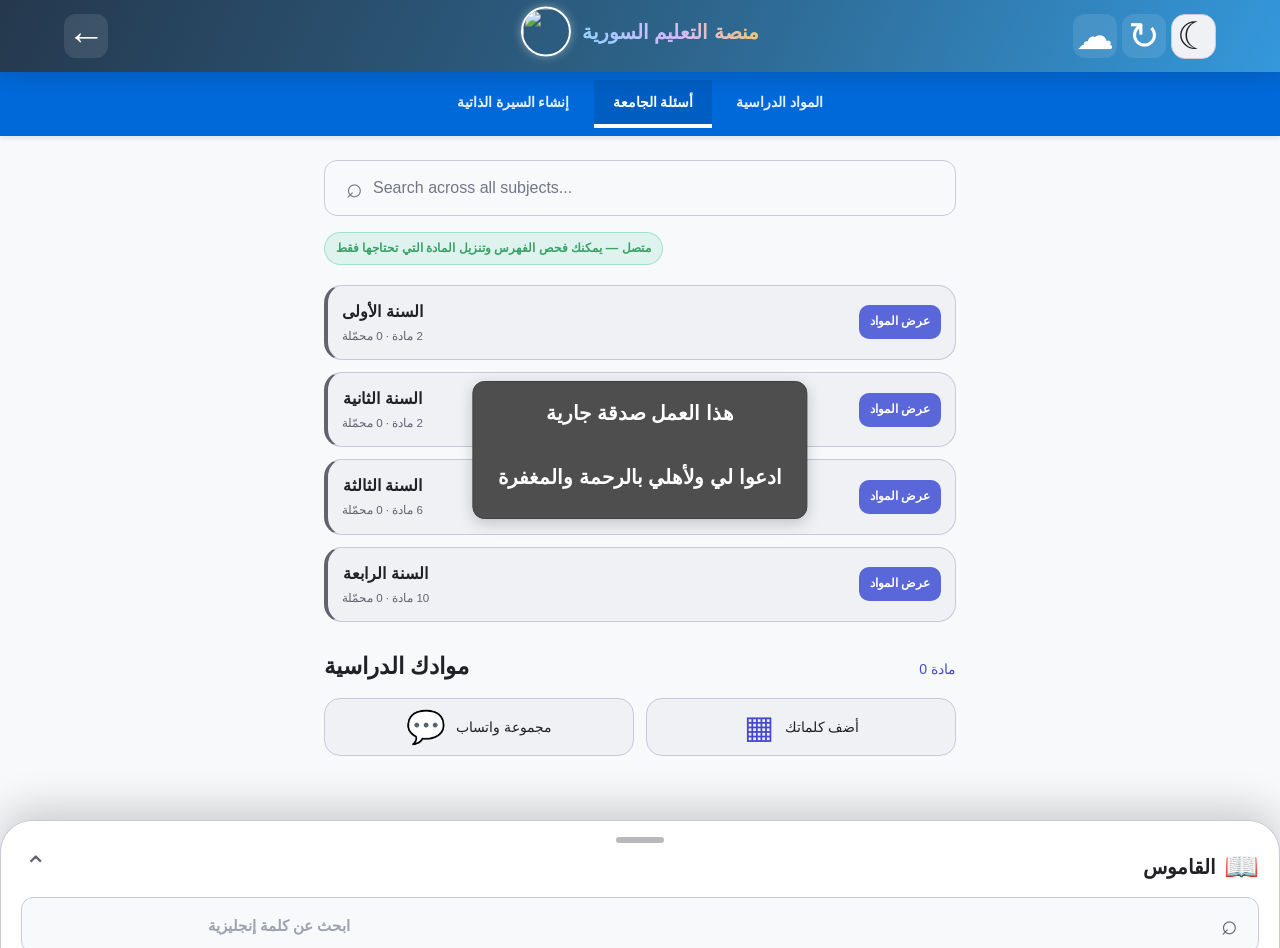
==== commit 84936dcb: "add the file to the main projects" ====
--- a/index.html
+++ b/index.html
@@ -68,15 +68,111 @@
 
       .app-header {
         direction: ltr;
-        background: color-mix(
-          in srgb,
-          var(--bg-dark) 94%,
-          transparent
-        ) !important;
-        color: var(--text-main);
-        border-bottom: 1px solid var(--glass-border);
-        backdrop-filter: blur(18px);
-        -webkit-backdrop-filter: blur(18px);
+        min-height: 72px;
+        padding: 8px clamp(16px, 5vw, 72px);
+        background: linear-gradient(115deg, #25384d 0%, #2d6389 52%, #3498db 100%) !important;
+        color: #fff;
+        border: 0;
+        box-shadow: 0 5px 18px rgba(24, 52, 78, .22);
+      }
+
+      .site-header-inner {
+        position: relative;
+        width: 100%;
+        min-height: 56px;
+        display: flex;
+        align-items: center;
+        justify-content: space-between;
+        gap: 16px;
+      }
+
+      .header-back,
+      .header-tools {
+        display: flex;
+        align-items: center;
+        gap: 5px;
+      }
+
+      .site-brand-heading {
+        position: absolute;
+        left: 50%;
+        top: 50%;
+        transform: translate(-50%, -50%);
+        margin: 0;
+        font-size: inherit;
+        line-height: inherit;
+      }
+
+      .site-brand {
+        display: inline-flex;
+        align-items: center;
+        gap: 11px;
+        color: #fff;
+        font-size: 20px;
+        font-weight: 800;
+        text-decoration: none;
+        white-space: nowrap;
+        transition: opacity .2s ease, transform .2s ease;
+      }
+
+      .site-brand:hover {
+        opacity: .92;
+        transform: scale(1.02);
+      }
+
+      .site-brand span {
+        background: linear-gradient(45deg, #8bd5ff, #d7b7ff, #f4c95d);
+        -webkit-background-clip: text;
+        background-clip: text;
+        color: transparent;
+      }
+
+      .site-brand img {
+        width: 50px;
+        height: 50px;
+        flex: 0 0 auto;
+        border: 2px solid #fff;
+        border-radius: 50%;
+        box-shadow: 0 0 10px rgba(255, 255, 255, .4);
+      }
+
+      .project-nav {
+        display: flex;
+        justify-content: center;
+        gap: 5px;
+        padding: 8px 12px;
+        overflow-x: auto;
+        background: #0069d9;
+        box-shadow: 0 2px 5px rgba(0, 0, 0, .1);
+      }
+
+      .project-nav a {
+        min-height: 48px;
+        display: inline-flex;
+        align-items: center;
+        justify-content: center;
+        padding: 10px 19px;
+        border-bottom: 4px solid transparent;
+        color: rgba(255, 255, 255, .9);
+        font-size: 14px;
+        font-weight: 700;
+        text-decoration: none;
+        white-space: nowrap;
+      }
+
+      .project-nav a:hover,
+      .project-nav a[aria-current="page"] {
+        color: #fff;
+        background: rgba(0, 0, 0, .1);
+      }
+
+      .project-nav a[aria-current="page"] {
+        border-bottom-color: #fff;
+      }
+
+      .project-nav a:focus-visible {
+        outline: 3px solid #fff;
+        outline-offset: -4px;
       }
 
       .app-header button {
@@ -86,8 +182,16 @@
         align-items: center;
         justify-content: center;
         border: 0;
-        background: transparent;
+        border-radius: 12px;
+        background: rgba(255, 255, 255, .1);
+        color: #fff;
         cursor: pointer;
+        transition: background .2s ease, transform .2s ease;
+      }
+
+      .app-header button:hover {
+        background: rgba(255, 255, 255, .2);
+        transform: translateY(-1px);
       }
 
       .screen {
@@ -927,6 +1031,67 @@
       }
 
       @media (max-width: 480px) {
+        .app-header {
+          min-height: 112px;
+          padding: 8px 10px;
+        }
+
+        .site-header-inner {
+          min-height: 96px;
+          display: grid;
+          grid-template-columns: 1fr 1fr;
+          grid-template-rows: 48px 40px;
+          gap: 4px;
+        }
+
+        .header-back {
+          grid-column: 1;
+          grid-row: 2;
+        }
+
+        .header-tools {
+          grid-column: 2;
+          grid-row: 2;
+          justify-content: flex-end;
+          gap: 2px;
+        }
+
+        .site-brand-heading {
+          grid-column: 1 / -1;
+          grid-row: 1;
+          position: static;
+          justify-self: center;
+          transform: none;
+        }
+
+        .site-brand {
+          gap: 6px;
+          font-size: 15px;
+        }
+
+        .site-brand:hover {
+          transform: none;
+        }
+
+        .site-brand img {
+          width: 38px;
+          height: 38px;
+        }
+
+        .app-header button {
+          width: 34px;
+          height: 36px;
+        }
+
+        .project-nav {
+          justify-content: flex-start;
+        }
+
+        .project-nav a {
+          padding-inline: 13px;
+          font-size: 12px;
+        }
+
         .view-content {
           padding-inline: 16px;
         }
@@ -1003,58 +1168,63 @@
     </script>
 
     <div id="app-container">
-      <header
-        class="app-header sticky top-0 z-50 flex h-16 w-full items-center justify-between px-margin-mobile shadow-sm"
-      >
-        <div class="flex items-center gap-3">
-          <button
-            type="button"
-            onclick="goBackToSubjects()"
-            class="rounded-full text-primary"
-            aria-label="العودة إلى الرئيسية"
-            title="الرئيسية"
-          >
-            <span class="material-symbols-outlined" aria-hidden="true">←</span>
-          </button>
-          <h1
-            class="cursor-pointer text-display-lg-mobile font-bold text-primary"
-            onclick="goBackToSubjects()"
-          >
-            UniQuiz
+      <header class="app-header sticky top-0 z-50 flex w-full shadow-sm">
+        <div class="site-header-inner">
+          <div class="header-back">
+            <button
+              type="button"
+              onclick="goBackToSubjects()"
+              class="rounded-full text-primary"
+              aria-label="العودة إلى المواد"
+              title="العودة إلى المواد"
+            >
+              <span class="material-symbols-outlined" aria-hidden="true">←</span>
+            </button>
+          </div>
+          <h1 class="site-brand-heading">
+            <a class="site-brand" href="../school_project/index.html" title="الصفحة الرئيسية">
+              <img src="../school_project/images/pagelogo.png" alt="">
+              <span>منصة التعليم السورية</span>
+            </a>
           </h1>
-        </div>
-        <div class="flex items-center gap-1">
-          <button
-            type="button"
-            id="account-sync-btn"
-            onclick="openAccountSync()"
-            class="rounded-full text-primary"
-            aria-label="الحساب والمزامنة"
-            title="الحساب والمزامنة"
-          >
-            <span class="material-symbols-outlined" aria-hidden="true">☁</span>
-          </button>
-          <button
-            type="button"
-            onclick="fullReset()"
-            class="rounded-full text-error"
-            aria-label="إعادة الضبط"
-            title="إعادة ضبط التطبيق"
-          >
-            <span class="material-symbols-outlined" aria-hidden="true">↻</span>
-          </button>
-          <button
-            type="button"
-            id="theme-toggle-btn"
-            onclick="toggleTheme()"
-            class="rounded-full text-primary"
-            aria-label=" تغيير خلفية التطبيق"
-            title="تغيير خلفية التطبيق"
-          >
-            🌙
-          </button>
+          <div class="header-tools">
+            <button
+              type="button"
+              id="account-sync-btn"
+              onclick="openAccountSync()"
+              class="rounded-full text-primary"
+              aria-label="الحساب والمزامنة"
+              title="الحساب والمزامنة"
+            >
+              <span class="material-symbols-outlined" aria-hidden="true">☁</span>
+            </button>
+            <button
+              type="button"
+              onclick="fullReset()"
+              class="rounded-full text-error"
+              aria-label="إعادة الضبط"
+              title="إعادة ضبط التطبيق"
+            >
+              <span class="material-symbols-outlined" aria-hidden="true">↻</span>
+            </button>
+            <button
+              type="button"
+              id="theme-toggle-btn"
+              onclick="toggleTheme()"
+              class="rounded-full text-primary"
+              aria-label="تغيير خلفية التطبيق"
+              title="تغيير خلفية التطبيق"
+            >
+              🌙
+            </button>
+          </div>
         </div>
       </header>
+      <nav class="project-nav" aria-label="المشاريع">
+        <a href="../school_project/index.html">المواد الدراسية</a>
+        <a href="./index.html" aria-current="page">أسئلة الجامعة</a>
+        <a href="../New%20folder/index.html">إنشاء السيرة الذاتية</a>
+      </nav>
 
       <main id="main-content" class="flex flex-1 flex-col">
         <!-- Main setup screen: IDs are preserved for app.js -->
@@ -1069,8 +1239,9 @@
                   <input
                     id="global-subject-search"
                     type="search"
+                    name="subject-search-query"
                     placeholder="Search across all subjects..."
-                    autocomplete="off"
+                    autocomplete="new-password"
                     aria-label="Search across all subjects"
                   />
                 </div>
@@ -1976,11 +2147,11 @@
       </div>
     </div>
 
-    <script src="supabase.js?v=16"></script>
-    <script src="subject-storage.js?v=16"></script>
-    <script src="content-catalog.js?v=16"></script>
-    <script src="app.js?v=16"></script>
-    <script src="app-v12.js?v=16"></script>
+    <script src="supabase.js?v=17"></script>
+    <script src="subject-storage.js?v=17"></script>
+    <script src="content-catalog.js?v=17"></script>
+    <script src="app.js?v=17"></script>
+    <script src="app-v12.js?v=17"></script>
     <script>
       // Small compatibility helpers for visual-only elements introduced by t.html.
       function toggleDictionary(forceOpen) {
@@ -2067,6 +2238,9 @@
       const globalSearch = document.getElementById("global-subject-search");
       if (globalSearch) {
         globalSearch.addEventListener("input", handleGlobalSearchInput);
+        // Browsers sometimes autofill async — clear after a short delay to win the race.
+        globalSearch.value = "";
+        setTimeout(() => { globalSearch.value = ""; }, 200);
       }
 
       refreshSubjectsDashboard();
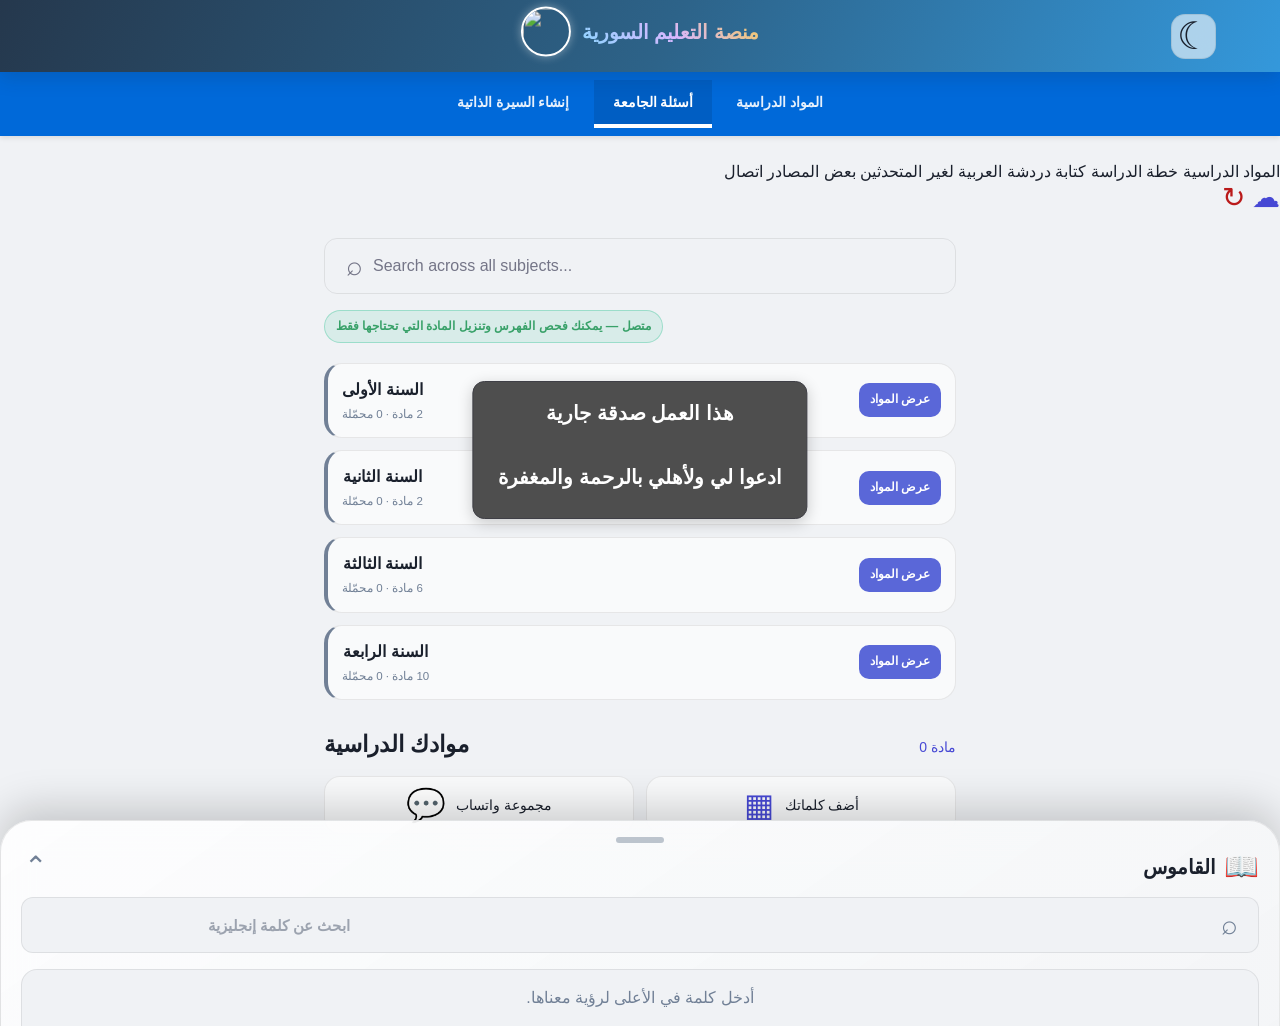
==== commit bc9effa9: "ass" ====
--- a/index.html
+++ b/index.html
@@ -6,15 +6,16 @@
       name="viewport"
       content="width=device-width, initial-scale=1.0, viewport-fit=cover"
     />
-    <meta name="theme-color" content="#4648d4" />
+    <meta name="theme-color" content="#4356d6" />
     <meta name="mobile-web-app-capable" content="yes" />
     <meta name="apple-mobile-web-app-capable" content="yes" />
     <meta name="apple-mobile-web-app-status-bar-style" content="default" />
     <title>أسئلة الدورات السابقة</title>
-    <link rel="manifest" href="manifest.webmanifest" />
-    <link rel="icon" href="icon.svg" type="image/svg+xml" />
-    <link rel="stylesheet" href="offline.css?v=13" />
-    <link rel="stylesheet" href="style.css?v=13" />
+    <script>document.documentElement.dataset.theme = localStorage.getItem("theme") === "dark" ? "dark" : "light";</script>
+    <link rel="manifest" href="../manifest.webmanifest" />
+    <link rel="icon" href="../icon.svg" type="image/svg+xml" />
+    <link rel="stylesheet" href="offline.css?v=18" />
+    <link rel="stylesheet" href="style.css?v=18" />
     <style>
       html {
         min-height: 100%;
@@ -31,15 +32,6 @@
         background-color: var(--bg-dark) !important;
         color: var(--text-main);
         -webkit-tap-highlight-color: transparent;
-      }
-
-      body.light-theme {
-        --bg-dark: #f7f9fb;
-        --glass-bg: #f0f1f4;
-        --glass-border: #c9c7dc;
-        --card-bg: #ffffff;
-        --text-main: #202124;
-        --text-muted: #62636f;
       }
 
       button,
@@ -1155,6 +1147,7 @@
         }
       }
     </style>
+    <link rel="stylesheet" href="../shared-theme.css?v=5">
   </head>
 
   <body class="bg-background text-on-background">
@@ -1171,15 +1164,7 @@
       <header class="app-header sticky top-0 z-50 flex w-full shadow-sm">
         <div class="site-header-inner">
           <div class="header-back">
-            <button
-              type="button"
-              onclick="goBackToSubjects()"
-              class="rounded-full text-primary"
-              aria-label="العودة إلى المواد"
-              title="العودة إلى المواد"
-            >
-              <span class="material-symbols-outlined" aria-hidden="true">←</span>
-            </button>
+          
           </div>
           <h1 class="site-brand-heading">
             <a class="site-brand" href="../school_project/index.html" title="الصفحة الرئيسية">
@@ -1187,7 +1172,54 @@
               <span>منصة التعليم السورية</span>
             </a>
           </h1>
-          <div class="header-tools">
+                <button
+          type="button"
+          id="theme-toggle-btn"
+          class="theme-toggle"
+          aria-pressed="false"
+        >
+          ☾
+        </button>
+        </div>
+      </header>
+      <nav class="project-nav" aria-label="المشاريع">
+        <a href="../school_project/index.html">المواد الدراسية</a>
+        <a href="./index.html" aria-current="page">أسئلة الجامعة</a>
+        <a href="../cv/index.html">إنشاء السيرة الذاتية</a>
+
+      </nav>
+  <nav class="main-nav-container">
+        <button class="main-nav-toggle" aria-label="Toggle navigation" aria-expanded="false" aria-controls="main-nav-links-list">
+            <i class="fas fa-bars" aria-hidden="true"></i>
+        </button>
+        <div class="main-nav-links" id="main-nav-links-list">
+            <!-- Buttons now use data-main-target matching IDs of main content sections -->
+            <button class="main-nav-button active" data-main-target="#subject-grade-lesson-flow" id="main-nav-subjects-btn">
+                 <i class="fas fa-shapes"></i> المواد الدراسية
+            </button>
+            <button class="main-nav-button" data-main-target="#advice-section" id="main-nav-advice-btn">
+                <i class="fas fa-book-open"></i> خطة الدراسة
+            </button>
+            <button class="main-nav-button" data-main-target="#handwriting-section" id="main-nav-handwrite-btn">
+                <i class="fa-solid fa-pen-to-square"></i> كتابة
+            </button>
+            <button class="main-nav-button" data-main-target="#chatbot-section" id="main-nav-chatbot-btn">
+                <i class="fa-solid fa-comments"></i> دردشة
+            </button>
+            <button class="main-nav-button" data-main-target="#nonspeaker-arabic-section" id="main-nav-nonspeaker-btn">
+                <i class="fa-solid fa-language"></i> العربية لغير المتحدثين
+            </button>
+            <button class="main-nav-button" data-main-target="#external-sources-section" id="main-nav-sources-btn">
+                <i class="fa-solid fa-paperclip"></i> بعض المصادر
+            </button>
+            <button class="main-nav-button" data-main-target="#contact-section" id="main-nav-contact-btn">
+                <i class="fa-solid fa-address-book"></i> اتصال
+            </button>
+        </div>
+    </nav>
+      <main id="main-content" class="flex flex-1 flex-col">
+        <!-- Main setup screen: IDs are preserved for app.js -->
+         <div class="header-tools">
             <button
               type="button"
               id="account-sync-btn"
@@ -1207,27 +1239,10 @@
             >
               <span class="material-symbols-outlined" aria-hidden="true">↻</span>
             </button>
-            <button
-              type="button"
-              id="theme-toggle-btn"
-              onclick="toggleTheme()"
-              class="rounded-full text-primary"
-              aria-label="تغيير خلفية التطبيق"
-              title="تغيير خلفية التطبيق"
-            >
-              🌙
-            </button>
           </div>
-        </div>
-      </header>
-      <nav class="project-nav" aria-label="المشاريع">
-        <a href="../school_project/index.html">المواد الدراسية</a>
-        <a href="./index.html" aria-current="page">أسئلة الجامعة</a>
-        <a href="../New%20folder/index.html">إنشاء السيرة الذاتية</a>
-      </nav>
-
-      <main id="main-content" class="flex flex-1 flex-col">
-        <!-- Main setup screen: IDs are preserved for app.js -->
+       
+       
+       
         <div id="setup-screen" class="screen">
           <div id="view-subjects" class="view-screen flex min-h-full flex-col">
             <div class="view-content">
@@ -2147,11 +2162,11 @@
       </div>
     </div>
 
-    <script src="supabase.js?v=17"></script>
-    <script src="subject-storage.js?v=17"></script>
-    <script src="content-catalog.js?v=17"></script>
-    <script src="app.js?v=17"></script>
-    <script src="app-v12.js?v=17"></script>
+    <script src="supabase.js?v=18"></script>
+    <script src="subject-storage.js?v=18"></script>
+    <script src="content-catalog.js?v=18"></script>
+    <script src="app.js?v=18"></script>
+    <script src="app-v12.js?v=18"></script>
     <script>
       // Small compatibility helpers for visual-only elements introduced by t.html.
       function toggleDictionary(forceOpen) {
@@ -2251,5 +2266,6 @@
         dictionaryInput.addEventListener("input", () => toggleDictionary(true));
       }
     </script>
+    <script src="../shared-theme.js?v=5"></script>
   </body>
 </html>
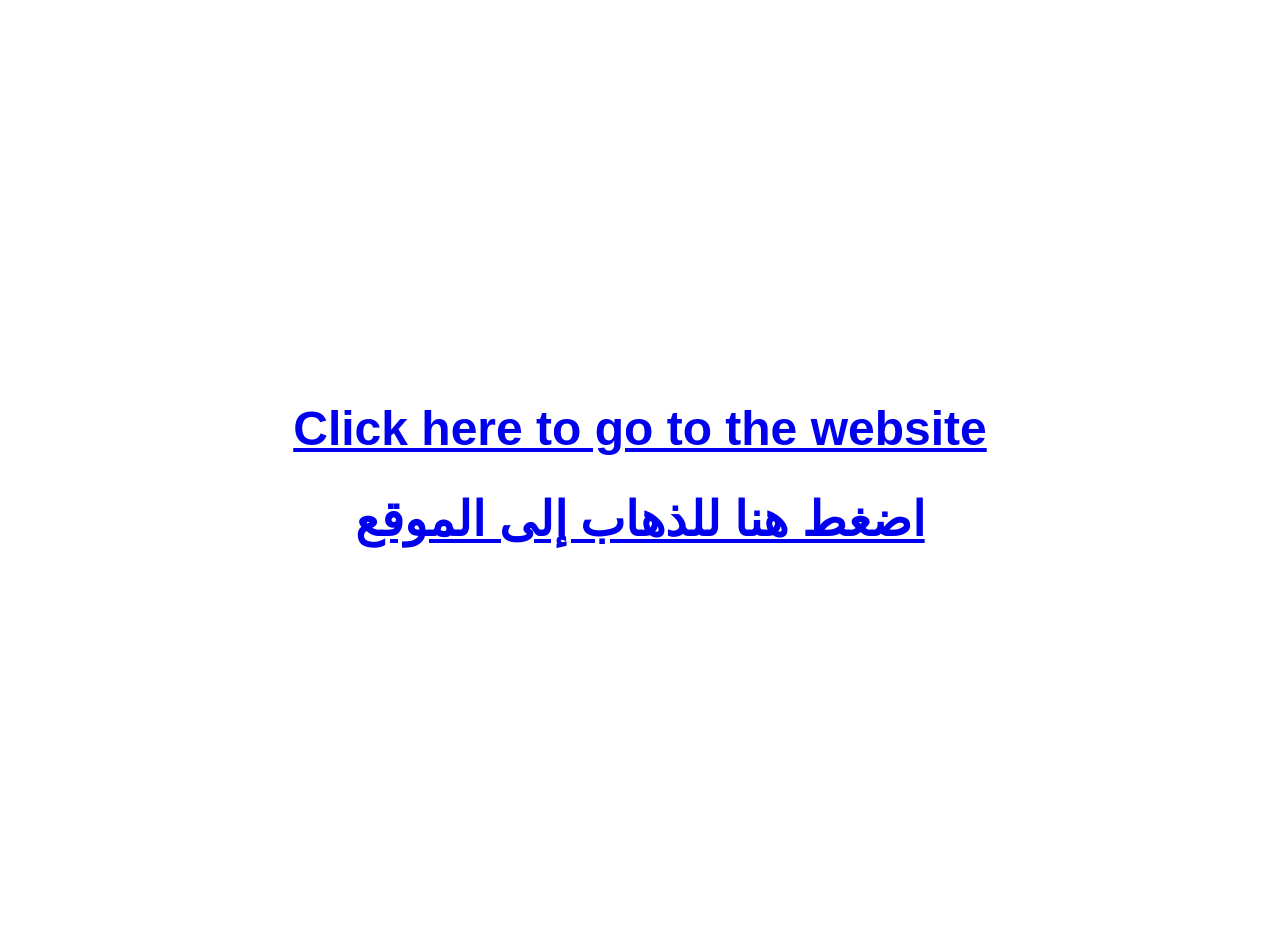
==== commit f84d5189: "emgrate the website" ====
--- a/index.html
+++ b/index.html
@@ -1,2271 +1,34 @@
-<!doctype html>
-<html lang="ar" dir="rtl">
-  <head>
-    <meta charset="UTF-8" />
-    <meta
-      name="viewport"
-      content="width=device-width, initial-scale=1.0, viewport-fit=cover"
-    />
-    <meta name="theme-color" content="#4356d6" />
-    <meta name="mobile-web-app-capable" content="yes" />
-    <meta name="apple-mobile-web-app-capable" content="yes" />
-    <meta name="apple-mobile-web-app-status-bar-style" content="default" />
-    <title>أسئلة الدورات السابقة</title>
-    <script>document.documentElement.dataset.theme = localStorage.getItem("theme") === "dark" ? "dark" : "light";</script>
-    <link rel="manifest" href="../manifest.webmanifest" />
-    <link rel="icon" href="../icon.svg" type="image/svg+xml" />
-    <link rel="stylesheet" href="offline.css?v=18" />
-    <link rel="stylesheet" href="style.css?v=18" />
-    <style>
-      html {
-        min-height: 100%;
-        scroll-behavior: smooth;
-      }
+<!DOCTYPE html>
+<html lang="en">
+<head>
+  <meta charset="UTF-8">
+  <meta name="viewport" content="width=device-width, initial-scale=1.0">
+  <title>Return to the website | العودة إلى الموقع</title>
+  <style>
+    body {
+      align-items: center;
+      display: flex;
+      font-family: Arial, sans-serif;
+      justify-content: center;
+      margin: 0;
+      min-height: 100vh;
+      padding: 24px;
+      text-align: center;
+    }
 
-      body {
-        width: 100%;
-        min-height: 100dvh;
-        display: block;
-        margin: 0;
-        padding: 0;
-        font-family: Tahoma, Arial, sans-serif;
-        background-color: var(--bg-dark) !important;
-        color: var(--text-main);
-        -webkit-tap-highlight-color: transparent;
-      }
-
-      button,
-      input,
-      textarea {
-        font: inherit;
-      }
-
-      button:focus-visible,
-      input:focus-visible,
-      textarea:focus-visible {
-        outline: 3px solid var(--primary-glow);
-        outline-offset: 2px;
-      }
-
-      #app-container {
-        width: 100%;
-        max-width: none;
-        min-height: 100dvh;
-        margin: 0;
-        padding: 0;
-        gap: 0;
-        display: flex;
-        flex-direction: column;
-      }
-
-      .app-header {
-        direction: ltr;
-        min-height: 72px;
-        padding: 8px clamp(16px, 5vw, 72px);
-        background: linear-gradient(115deg, #25384d 0%, #2d6389 52%, #3498db 100%) !important;
-        color: #fff;
-        border: 0;
-        box-shadow: 0 5px 18px rgba(24, 52, 78, .22);
-      }
-
-      .site-header-inner {
-        position: relative;
-        width: 100%;
-        min-height: 56px;
-        display: flex;
-        align-items: center;
-        justify-content: space-between;
-        gap: 16px;
-      }
-
-      .header-back,
-      .header-tools {
-        display: flex;
-        align-items: center;
-        gap: 5px;
-      }
-
-      .site-brand-heading {
-        position: absolute;
-        left: 50%;
-        top: 50%;
-        transform: translate(-50%, -50%);
-        margin: 0;
-        font-size: inherit;
-        line-height: inherit;
-      }
-
-      .site-brand {
-        display: inline-flex;
-        align-items: center;
-        gap: 11px;
-        color: #fff;
-        font-size: 20px;
-        font-weight: 800;
-        text-decoration: none;
-        white-space: nowrap;
-        transition: opacity .2s ease, transform .2s ease;
-      }
-
-      .site-brand:hover {
-        opacity: .92;
-        transform: scale(1.02);
-      }
-
-      .site-brand span {
-        background: linear-gradient(45deg, #8bd5ff, #d7b7ff, #f4c95d);
-        -webkit-background-clip: text;
-        background-clip: text;
-        color: transparent;
-      }
-
-      .site-brand img {
-        width: 50px;
-        height: 50px;
-        flex: 0 0 auto;
-        border: 2px solid #fff;
-        border-radius: 50%;
-        box-shadow: 0 0 10px rgba(255, 255, 255, .4);
-      }
-
-      .project-nav {
-        display: flex;
-        justify-content: center;
-        gap: 5px;
-        padding: 8px 12px;
-        overflow-x: auto;
-        background: #0069d9;
-        box-shadow: 0 2px 5px rgba(0, 0, 0, .1);
-      }
-
-      .project-nav a {
-        min-height: 48px;
-        display: inline-flex;
-        align-items: center;
-        justify-content: center;
-        padding: 10px 19px;
-        border-bottom: 4px solid transparent;
-        color: rgba(255, 255, 255, .9);
-        font-size: 14px;
-        font-weight: 700;
-        text-decoration: none;
-        white-space: nowrap;
-      }
-
-      .project-nav a:hover,
-      .project-nav a[aria-current="page"] {
-        color: #fff;
-        background: rgba(0, 0, 0, .1);
-      }
-
-      .project-nav a[aria-current="page"] {
-        border-bottom-color: #fff;
-      }
-
-      .project-nav a:focus-visible {
-        outline: 3px solid #fff;
-        outline-offset: -4px;
-      }
-
-      .app-header button {
-        width: 44px;
-        height: 44px;
-        display: inline-flex;
-        align-items: center;
-        justify-content: center;
-        border: 0;
-        border-radius: 12px;
-        background: rgba(255, 255, 255, .1);
-        color: #fff;
-        cursor: pointer;
-        transition: background .2s ease, transform .2s ease;
-      }
-
-      .app-header button:hover {
-        background: rgba(255, 255, 255, .2);
-        transform: translateY(-1px);
-      }
-
-      .screen {
-        width: 100%;
-        max-width: none;
-        flex: 1;
-        padding: 0 0 128px;
-      }
-
-      .view-content {
-        width: 100%;
-        max-width: 720px;
-        margin: 0 auto;
-        padding: 28px 20px 40px;
-      }
-
-      .view-content.max-w-md {
-        max-width: 448px;
-      }
-
-      .view-content.max-w-5xl {
-        max-width: 1024px;
-      }
-
-      #setup-screen {
-        direction: ltr;
-      }
-
-      #setup-screen .view-content {
-        max-width: 672px;
-        padding-top: 24px;
-      }
-
-      .dashboard-search {
-        position: relative;
-        margin-bottom: 30px;
-      }
-
-      .dashboard-search .material-symbols-outlined {
-        position: absolute;
-        left: 16px;
-        top: 50%;
-        z-index: 1;
-        transform: translateY(-50%);
-        color: #747587;
-        pointer-events: none;
-      }
-
-      #global-subject-search {
-        width: 100%;
-        height: 56px;
-        padding: 0 18px 0 48px;
-        border: 1px solid var(--glass-border);
-        border-radius: 13px;
-        background: transparent;
-        color: var(--text-main);
-        box-shadow: none;
-      }
-
-      #global-subject-search::placeholder {
-        color: #747587;
-      }
-
-      .subjects-heading {
-        display: flex;
-        align-items: baseline;
-        justify-content: space-between;
-        gap: 16px;
-        margin: 26px 0 16px;
-      }
-
-      .subjects-heading h2 {
-        margin: 0;
-        font-size: 1.45rem;
-        line-height: 1.4;
-        font-weight: 600;
-        color: var(--text-main);
-      }
-
-      #subjects-count {
-        flex: 0 0 auto;
-        color: #4648d4;
-        font-size: 0.875rem;
-        font-weight: 500;
-      }
-
-      .subject-actions {
-        display: grid;
-        grid-template-columns: repeat(2, minmax(0, 1fr));
-        gap: 12px;
-        margin-bottom: 24px;
-      }
-
-      .subject-action {
-        height: 58px;
-        display: flex;
-        align-items: center;
-        justify-content: center;
-        gap: 10px;
-        border: 1px solid var(--glass-border);
-        border-radius: 16px;
-        background: var(--glass-bg);
-        color: var(--text-main);
-        text-decoration: none;
-        font-size: 0.875rem;
-        font-weight: 500;
-        cursor: pointer;
-        transition:
-          transform 0.2s ease,
-          border-color 0.2s ease,
-          background 0.2s ease;
-      }
-
-      .subject-action:hover {
-        border-color: var(--primary);
-        background: color-mix(in srgb, var(--glass-bg) 88%, var(--primary) 12%);
-      }
-
-      .subject-action:active {
-        transform: scale(0.98);
-      }
-
-      .subject-action.whatsapp .material-symbols-outlined {
-        color: #008b35;
-      }
-
-      .subject-action.retrieve .material-symbols-outlined {
-        color: #4648d4;
-      }
-
-      #vocabulary-screen {
-        direction: ltr;
-      }
-
-      #vocabulary-screen .view-content {
-        max-width: 820px;
-      }
-
-      .vocabulary-heading {
-        display: flex;
-        align-items: flex-start;
-        justify-content: space-between;
-        gap: 20px;
-        margin-bottom: 24px;
-        direction: rtl;
-      }
-
-      .vocabulary-heading h2 {
-        margin: 4px 0 6px;
-        color: var(--text-main);
-        font-size: clamp(1.65rem, 4vw, 2.15rem);
-        font-weight: 700;
-        line-height: 1.2;
-      }
-
-      .vocabulary-heading p {
-        margin: 0;
-        color: var(--text-muted);
-        line-height: 1.6;
-      }
-
-      .vocabulary-count {
-        flex: 0 0 auto;
-        margin-top: 8px;
-        padding: 7px 12px;
-        border-radius: 999px;
-        background: color-mix(in srgb, var(--primary) 12%, transparent);
-        color: var(--primary);
-        font-size: 0.84rem;
-        font-weight: 700;
-      }
-
-      .vocabulary-panel {
-        padding: 22px;
-        border: 1px solid var(--glass-border);
-        border-radius: 24px;
-        background: var(--card-bg);
-        box-shadow: 0 12px 34px rgba(15, 23, 42, 0.06);
-      }
-
-      .vocabulary-form-grid {
-        display: grid;
-        grid-template-columns: minmax(0, 0.8fr) minmax(0, 1.2fr);
-        gap: 16px;
-      }
-
-      .vocabulary-field {
-        display: flex;
-        flex-direction: column;
-        gap: 8px;
-      }
-
-      .vocabulary-field label {
-        color: var(--text-main);
-        font-size: 0.88rem;
-        font-weight: 650;
-      }
-
-      .vocabulary-field input,
-      .vocabulary-field textarea {
-        width: 100%;
-        min-height: 52px;
-        padding: 13px 14px;
-        border: 1px solid var(--glass-border);
-        border-radius: 14px;
-        background: var(--glass-bg);
-        color: var(--text-main);
-        box-shadow: none;
-        resize: vertical;
-      }
-
-      .vocabulary-field textarea {
-        min-height: 92px;
-      }
-
-      .vocabulary-field input::placeholder,
-      .vocabulary-field textarea::placeholder {
-        color: var(--text-muted);
-        opacity: 0.82;
-      }
-
-      .vocabulary-field input:focus,
-      .vocabulary-field textarea:focus {
-        border-color: var(--primary);
-        outline: 3px solid color-mix(in srgb, var(--primary) 18%, transparent);
-      }
-
-      .vocabulary-form-actions {
-        display: flex;
-        flex-wrap: wrap;
-        gap: 10px;
-        margin-top: 16px;
-        justify-content: center;
-      }
-
-      .vocabulary-primary-btn,
-      .vocabulary-secondary-btn {
-        min-height: 46px;
-        display: inline-flex;
-        align-items: center;
-        justify-content: center;
-        gap: 8px;
-        padding: 0 18px;
-        border-radius: 13px;
-        font-weight: 650;
-        cursor: pointer;
-      }
-
-      .vocabulary-primary-btn {
-        border: 1px solid var(--primary);
-        background: var(--primary);
-        color: #fff;
-      }
-
-      .vocabulary-secondary-btn {
-        border: 1px solid var(--glass-border);
-        background: var(--glass-bg);
-        color: var(--text-main);
-      }
-
-      .vocabulary-form-status {
-        min-height: 24px;
-        margin: 12px 0 0;
-        font-size: 0.86rem;
-        font-weight: 600;
-      }
-
-      .vocabulary-form-status.success {
-        color: #07843a;
-      }
-
-      .vocabulary-form-status.error {
-        color: #c62828;
-      }
-
-      .vocabulary-form-status.editing {
-        color: var(--primary);
-      }
-
-      .vocabulary-table-section {
-        margin-top: 20px;
-      }
-
-      .vocabulary-table-title {
-        display: flex;
-        align-items: center;
-        gap: 10px;
-        margin: 0 0 14px;
-        color: var(--text-main);
-        font-size: 1.1rem;
-        font-weight: 700;
-        direction: rtl;
-      }
-
-      .vocabulary-table-wrapper {
-        overflow: hidden;
-        border: 1px solid var(--glass-border);
-        border-radius: 18px;
-        background: var(--card-bg);
-      }
-
-      .vocabulary-table {
-        width: 100%;
-        table-layout: fixed;
-        border-collapse: collapse;
-        text-align: left;
-      }
-
-      .vocabulary-table th {
-        padding: 13px 15px;
-        background: color-mix(in srgb, var(--glass-bg) 88%, var(--primary) 12%);
-        color: var(--text-muted);
-        font-size: 0.78rem;
-        font-weight: 750;
-        letter-spacing: 0.04em;
-        text-transform: uppercase;
-      }
-
-      .vocabulary-table th:first-child {
-        width: 35%;
-      }
-
-      .vocabulary-table th:last-child {
-        width: 170px;
-        text-align: center;
-      }
-
-      .vocabulary-table td {
-        padding: 15px;
-        border-top: 1px solid var(--glass-border);
-        color: var(--text-main);
-        vertical-align: top;
-        overflow-wrap: anywhere;
-        line-height: 1.5;
-      }
-
-      .vocabulary-word-cell {
-        color: var(--primary) !important;
-        font-weight: 750;
-      }
-
-      .vocabulary-meaning-cell {
-        white-space: pre-wrap;
-      }
-
-      .vocabulary-row-actions {
-        display: grid;
-        justify-content: center;
-        gap: 8px;
-      }
-
-      .vocabulary-row-action {
-        min-height: 36px;
-        display: inline-flex;
-        align-items: center;
-        justify-content: center;
-        gap: 5px;
-        padding: 0 9px;
-        border-radius: 10px;
-        background: transparent;
-        font-size: 0.78rem;
-        font-weight: 650;
-        cursor: pointer;
-      }
-
-      .vocabulary-row-action .material-symbols-outlined {
-        font-size: 18px;
-      }
-
-      .vocabulary-row-action.edit {
-        border: 1px solid
-          color-mix(in srgb, var(--primary) 35%, var(--glass-border));
-        color: var(--primary);
-      }
-
-      .vocabulary-row-action.delete {
-        border: 1px solid color-mix(in srgb, #d32f2f 35%, var(--glass-border));
-        color: #d32f2f;
-      }
-
-      .vocabulary-empty {
-        padding: 42px 20px;
-        border: 1px dashed var(--glass-border);
-        border-radius: 18px;
-        color: var(--text-muted);
-        text-align: center;
-      }
-
-      .vocabulary-empty .material-symbols-outlined {
-        display: block;
-        margin-bottom: 8px;
-        color: var(--primary);
-        font-size: 38px;
-      }
-
-      .material-symbols-outlined {
-        font-variation-settings:
-          "FILL" 0,
-          "wght" 400,
-          "GRAD" 0,
-          "opsz" 24;
-        min-width: 1em;
-        font-size: 28px;
-      }
-
-      .material-symbols-filled {
-        font-variation-settings:
-          "FILL" 1,
-          "wght" 400,
-          "GRAD" 0,
-          "opsz" 24;
-      }
-
-      .text-on-background,
-      .text-on-surface {
-        color: var(--text-main) !important;
-      }
-
-      .text-on-surface-variant,
-      .text-outline {
-        color: var(--text-muted) !important;
-      }
-
-      .bg-background {
-        background: var(--bg-dark) !important;
-      }
-
-      .bg-surface,
-      .bg-surface-container-lowest {
-        background: var(--card-bg) !important;
-      }
-
-      .bg-surface-container,
-      .bg-surface-container-low,
-      .bg-surface-container-high,
-      .bg-surface-container-highest,
-      .bg-surface-variant {
-        background: var(--glass-bg) !important;
-      }
-
-      .border-outline-variant {
-        border-color: var(--glass-border) !important;
-      }
-
-      .glass-sheet,
-      .glass-card,
-      .custom-glass,
-      .learning-card {
-        background: var(--card-bg) !important;
-        color: var(--text-main);
-        border-color: var(--glass-border) !important;
-        backdrop-filter: blur(14px);
-        -webkit-backdrop-filter: blur(14px);
-      }
-
-      .bento-grid,
-      #search-results-container {
-        display: grid;
-        grid-template-columns: minmax(0, 1fr);
-        gap: 16px;
-      }
-
-      @media (min-width: 680px) {
-        .bento-grid,
-        #search-results-container {
-          grid-template-columns: repeat(2, minmax(0, 1fr));
-        }
-      }
-
-      .year-strip {
-        display: flex;
-        flex-direction: row;
-        flex-wrap: wrap;
-        gap: 12px;
-        margin: 0;
-        padding: 2px 0;
-        overflow: visible;
-      }
-
-      #years-container.hidden {
-        display: flex !important;
-      }
-
-      #years-container .subject-btn.year-btn {
-        flex: 0 0 auto;
-        min-width: 105px;
-        min-height: 40px;
-        margin: 0;
-        padding: 9px 24px;
-        display: inline-flex;
-        align-items: center;
-        justify-content: center;
-        border: 1px solid var(--glass-border);
-        border-radius: 999px;
-        background: var(--glass-bg);
-        color: var(--text-main);
-        box-shadow: none;
-        white-space: nowrap;
-        font-size: 0.82rem;
-        font-weight: 500;
-      }
-
-      #years-container .subject-btn.year-btn.active-year {
-        border-color: #4648d4;
-        background: #4648d4;
-        color: #ffffff;
-        box-shadow: 0 4px 10px rgba(70, 72, 212, 0.24);
-      }
-
-      #years-container .subject-btn.year-btn::after,
-      #search-results-container > .subject-btn::after {
-        content: none;
-      }
-
-      #subject-list {
-        width: 100%;
-      }
-
-      /* Focused search/year states keep results directly below the search bar. */
-      #view-subjects.year-view-active .dashboard-search,
-      #view-subjects.search-view-active .dashboard-search {
-        margin-bottom: 12px;
-      }
-
-      #dashboard-home-content[hidden],
-      #subject-list[hidden] {
-        display: none !important;
-      }
-
-      #view-subjects.year-view-active #dashboard-home-content,
-      #view-subjects.search-view-active #dashboard-home-content {
-        display: none !important;
-      }
-
-      #view-subjects.year-view-active #subject-list,
-      #view-subjects.search-view-active #subject-list {
-        display: block !important;
-      }
-
-      #subject-list > .search-container {
-        display: none;
-      }
-
-      #question-search-input {
-        width: 100%;
-        height: 56px;
-        padding: 0 18px;
-        border: 1px solid var(--glass-border);
-        border-radius: 16px;
-        background: var(--glass-bg);
-        color: var(--text-main);
-        box-shadow: none;
-      }
-
-      #question-search-input::placeholder {
-        color: var(--text-muted);
-      }
-
-      #search-results-container > .subject-btn {
-        width: 100%;
-        min-width: 0;
-        margin: 0;
-        padding: 0;
-        display: block;
-        overflow: visible;
-        border: 0;
-        border-radius: 24px;
-        background: transparent;
-        box-shadow: none;
-      }
-
-      #search-results-container > .subject-btn:hover,
-      #search-results-container > .subject-btn:active {
-        transform: none;
-        box-shadow: none;
-      }
-
-      #search-results-container > .subject-btn > .glass-card {
-        min-height: 194px;
-        border: 1px solid var(--glass-border);
-        border-radius: 26px;
-        box-shadow: 0 1px 2px rgba(15, 23, 42, 0.04);
-      }
-
-      #search-results-container > .subject-btn span {
-        flex-grow: 0;
-      }
-
-      #search-results-container > .search-result-item {
-        padding: 18px;
-        border: 1px solid var(--glass-border);
-        background: var(--card-bg);
-        color: var(--text-main);
-      }
-
-      #subject-list > .sync-btn {
-        display: none;
-      }
-
-      .year-header {
-        display: none;
-      }
-
-      .subject-icon-0 {
-        background: #eeeeff !important;
-        color: #4648d4 !important;
-      }
-
-      .subject-icon-0 .material-symbols-outlined {
-        color: #4648d4 !important;
-      }
-
-      .subject-icon-1 {
-        background: #ffe8e8 !important;
-        color: #c5232d !important;
-      }
-
-      .subject-icon-1 .material-symbols-outlined {
-        color: #c5232d !important;
-      }
-
-      .subject-icon-2 {
-        background: #e5faeb !important;
-        color: #007c35 !important;
-      }
-
-      .subject-icon-2 .material-symbols-outlined {
-        color: #007c35 !important;
-      }
-
-      .subject-card-description {
-        margin-top: 5px;
-        color: var(--text-muted) !important;
-        line-height: 1.45;
-        overflow-wrap: anywhere;
-      }
-
-      .subject-card-question-count {
-        display: block;
-        margin-top: 7px;
-        color: var(--text-muted);
-        font-size: 0.72rem;
-        font-weight: 600;
-        opacity: 0.9;
-      }
-
-      .subject-card-progress {
-        width: 100%;
-        direction: ltr;
-        text-align: left;
-      }
-
-      #search-results-container .glass-card h3 {
-        color: var(--text-main);
-        font-size: 1.1rem;
-        font-weight: 500;
-      }
-
-      #search-results-container .glass-card p {
-        color: var(--text-muted) !important;
-      }
-
-      @media (min-width: 680px) {
-        #search-results-container > .subject-btn:nth-child(3n) {
-          grid-column: 1 / -1;
-        }
-
-        #search-results-container > .subject-btn:nth-child(3n) > .glass-card {
-          min-height: 98px;
-          display: grid !important;
-          grid-template-columns: 64px minmax(160px, 1fr) minmax(230px, 2fr);
-          align-items: center;
-          gap: 16px;
-        }
-
-        #search-results-container
-          > .subject-btn:nth-child(3n)
-          > .glass-card
-          > div {
-          margin: 0;
-        }
-      }
-
-      .learning-card {
-        min-height: 310px;
-      }
-
-      .perspective {
-        perspective: 1200px;
-      }
-
-      .card-container {
-        width: 100%;
-        min-height: 360px;
-        margin: 0 0 24px;
-      }
-
-      .flip-card-inner {
-        min-height: 360px;
-      }
-
-      .controls-area {
-        margin-top: 18px;
-        border: 1px solid var(--glass-border);
-      }
-
-      .voice-row {
-        direction: ltr;
-      }
-
-      .voice-row .icon-btn {
-        flex: 0 0 44px;
-      }
-
-      .progress-track {
-        height: 8px;
-        overflow: hidden;
-        border-radius: 999px;
-        background: rgba(99, 102, 241, 0.14);
-      }
-
-      .progress-track .fill {
-        width: 0;
-        height: 100%;
-        border-radius: inherit;
-        background: linear-gradient(90deg, #4648d4, #6063ee);
-        transition: width 0.35s ease;
-      }
-
-      .question-bubble {
-        background: var(--card-bg);
-      }
-
-      .option-btn {
-        min-height: 56px;
-      }
-
-      .feedback-toast {
-        text-align: start;
-      }
-
-      .modal-backdrop {
-        background: rgba(3, 7, 18, 0.62);
-        backdrop-filter: blur(8px);
-        -webkit-backdrop-filter: blur(8px);
-      }
-
-      .interim-overlay {
-        position: fixed;
-        inset: 0;
-        z-index: 110;
-        padding: 20px;
-        align-items: center;
-        justify-content: center;
-        background: rgba(3, 7, 18, 0.72);
-        backdrop-filter: blur(10px);
-        -webkit-backdrop-filter: blur(10px);
-      }
-
-      .dictionary-sheet {
-        position: fixed;
-        inset-inline: 0;
-        bottom: 0;
-        z-index: 80;
-        height: min(600px, 78dvh);
-        transform: translateY(calc(100% - 80px));
-        transition: transform 0.35s cubic-bezier(0.16, 1, 0.3, 1);
-        background: var(--card-bg);
-        border: 1px solid var(--glass-border);
-        border-bottom: 0;
-        border-radius: 32px 32px 0 0;
-        box-shadow: 0 -12px 40px rgba(0, 0, 0, 0.18);
-        backdrop-filter: blur(18px);
-        -webkit-backdrop-filter: blur(18px);
-      }
-
-      .dictionary-sheet.dictionary-open {
-        transform: translateY(0);
-      }
-
-      .dictionary-handle {
-        width: 48px;
-        height: 6px;
-        margin: 0 auto 10px;
-        border-radius: 999px;
-        background: var(--text-muted);
-        opacity: 0.45;
-      }
-
-      .dictionary-output {
-        min-height: 180px;
-        max-height: calc(78dvh - 190px);
-        overflow-y: auto;
-      }
-
-      .dictionary-sheet .integrated-dictionary {
-        margin: 0;
-        padding: 0;
-        border: 0;
-        box-shadow: none;
-        background: transparent !important;
-      }
-
-      .dictionary-toggle-icon {
-        transition: transform 0.3s ease;
-      }
-
-      .dictionary-open .dictionary-toggle-icon {
-        transform: rotate(180deg);
-      }
-
-      .custom-scrollbar::-webkit-scrollbar {
-        width: 5px;
-        height: 5px;
-      }
-
-      .custom-scrollbar::-webkit-scrollbar-thumb {
-        border-radius: 999px;
-        background: var(--text-muted);
-        opacity: 0.5;
-      }
-
-      @keyframes scaleIn {
-        from {
-          opacity: 0;
-          transform: scale(0.84);
-        }
-
-        to {
-          opacity: 1;
-          transform: scale(1);
-        }
-      }
-
-      .animate-scale-in {
-        animation: scaleIn 0.55s cubic-bezier(0.34, 1.56, 0.64, 1);
-      }
-
-      @media (max-width: 480px) {
-        .app-header {
-          min-height: 112px;
-          padding: 8px 10px;
-        }
-
-        .site-header-inner {
-          min-height: 96px;
-          display: grid;
-          grid-template-columns: 1fr 1fr;
-          grid-template-rows: 48px 40px;
-          gap: 4px;
-        }
-
-        .header-back {
-          grid-column: 1;
-          grid-row: 2;
-        }
-
-        .header-tools {
-          grid-column: 2;
-          grid-row: 2;
-          justify-content: flex-end;
-          gap: 2px;
-        }
-
-        .site-brand-heading {
-          grid-column: 1 / -1;
-          grid-row: 1;
-          position: static;
-          justify-self: center;
-          transform: none;
-        }
-
-        .site-brand {
-          gap: 6px;
-          font-size: 15px;
-        }
-
-        .site-brand:hover {
-          transform: none;
-        }
-
-        .site-brand img {
-          width: 38px;
-          height: 38px;
-        }
-
-        .app-header button {
-          width: 34px;
-          height: 36px;
-        }
-
-        .project-nav {
-          justify-content: flex-start;
-        }
-
-        .project-nav a {
-          padding-inline: 13px;
-          font-size: 12px;
-        }
-
-        .view-content {
-          padding-inline: 16px;
-        }
-
-        .learning-card {
-          min-height: auto;
-        }
-
-        .card-container,
-        .flip-card-inner {
-          min-height: 330px;
-        }
-
-        .subject-actions {
-          grid-template-columns: 1fr;
-        }
-
-        #years-container .subject-btn.year-btn {
-          flex: 1 1 calc(50% - 6px);
-          min-width: 0;
-        }
-
-        .vocabulary-heading {
-          gap: 12px;
-        }
-
-        .vocabulary-form-grid {
-          grid-template-columns: 1fr;
-        }
-
-        .vocabulary-panel {
-          padding: 16px;
-          border-radius: 20px;
-        }
-
-        .vocabulary-table th,
-        .vocabulary-table td {
-          padding: 11px 9px;
-        }
-
-        .vocabulary-table th:first-child {
-          width: 28%;
-        }
-
-        .vocabulary-table th:last-child {
-          width: 82px;
-        }
-
-        .vocabulary-row-actions {
-          gap: 5px;
-        }
-
-        .vocabulary-row-action {
-          width: 32px;
-          min-height: 32px;
-          padding: 0;
-        }
-
-        .vocabulary-action-label {
-          display: none;
-        }
-      }
-    </style>
-    <link rel="stylesheet" href="../shared-theme.css?v=5">
-  </head>
-
-  <body class="bg-background text-on-background">
-    <script>
-      // Keep the existing body.light-theme contract used by app.js.
-      if (localStorage.getItem("theme") !== "dark") {
-        document.body.classList.add("light-theme");
-        if (!localStorage.getItem("theme"))
-          localStorage.setItem("theme", "light");
-      }
-    </script>
-
-    <div id="app-container">
-      <header class="app-header sticky top-0 z-50 flex w-full shadow-sm">
-        <div class="site-header-inner">
-          <div class="header-back">
-          
-          </div>
-          <h1 class="site-brand-heading">
-            <a class="site-brand" href="../school_project/index.html" title="الصفحة الرئيسية">
-              <img src="../school_project/images/pagelogo.png" alt="">
-              <span>منصة التعليم السورية</span>
-            </a>
-          </h1>
-                <button
-          type="button"
-          id="theme-toggle-btn"
-          class="theme-toggle"
-          aria-pressed="false"
-        >
-          ☾
-        </button>
-        </div>
-      </header>
-      <nav class="project-nav" aria-label="المشاريع">
-        <a href="../school_project/index.html">المواد الدراسية</a>
-        <a href="./index.html" aria-current="page">أسئلة الجامعة</a>
-        <a href="../cv/index.html">إنشاء السيرة الذاتية</a>
-
-      </nav>
-  <nav class="main-nav-container">
-        <button class="main-nav-toggle" aria-label="Toggle navigation" aria-expanded="false" aria-controls="main-nav-links-list">
-            <i class="fas fa-bars" aria-hidden="true"></i>
-        </button>
-        <div class="main-nav-links" id="main-nav-links-list">
-            <!-- Buttons now use data-main-target matching IDs of main content sections -->
-            <button class="main-nav-button active" data-main-target="#subject-grade-lesson-flow" id="main-nav-subjects-btn">
-                 <i class="fas fa-shapes"></i> المواد الدراسية
-            </button>
-            <button class="main-nav-button" data-main-target="#advice-section" id="main-nav-advice-btn">
-                <i class="fas fa-book-open"></i> خطة الدراسة
-            </button>
-            <button class="main-nav-button" data-main-target="#handwriting-section" id="main-nav-handwrite-btn">
-                <i class="fa-solid fa-pen-to-square"></i> كتابة
-            </button>
-            <button class="main-nav-button" data-main-target="#chatbot-section" id="main-nav-chatbot-btn">
-                <i class="fa-solid fa-comments"></i> دردشة
-            </button>
-            <button class="main-nav-button" data-main-target="#nonspeaker-arabic-section" id="main-nav-nonspeaker-btn">
-                <i class="fa-solid fa-language"></i> العربية لغير المتحدثين
-            </button>
-            <button class="main-nav-button" data-main-target="#external-sources-section" id="main-nav-sources-btn">
-                <i class="fa-solid fa-paperclip"></i> بعض المصادر
-            </button>
-            <button class="main-nav-button" data-main-target="#contact-section" id="main-nav-contact-btn">
-                <i class="fa-solid fa-address-book"></i> اتصال
-            </button>
-        </div>
-    </nav>
-      <main id="main-content" class="flex flex-1 flex-col">
-        <!-- Main setup screen: IDs are preserved for app.js -->
-         <div class="header-tools">
-            <button
-              type="button"
-              id="account-sync-btn"
-              onclick="openAccountSync()"
-              class="rounded-full text-primary"
-              aria-label="الحساب والمزامنة"
-              title="الحساب والمزامنة"
-            >
-              <span class="material-symbols-outlined" aria-hidden="true">☁</span>
-            </button>
-            <button
-              type="button"
-              onclick="fullReset()"
-              class="rounded-full text-error"
-              aria-label="إعادة الضبط"
-              title="إعادة ضبط التطبيق"
-            >
-              <span class="material-symbols-outlined" aria-hidden="true">↻</span>
-            </button>
-          </div>
-       
-       
-       
-        <div id="setup-screen" class="screen">
-          <div id="view-subjects" class="view-screen flex min-h-full flex-col">
-            <div class="view-content">
-              <section aria-label="Subjects dashboard">
-                <div class="dashboard-search">
-                  <span class="material-symbols-outlined" aria-hidden="true"
-                    >⌕</span
-                  >
-                  <input
-                    id="global-subject-search"
-                    type="search"
-                    name="subject-search-query"
-                    placeholder="Search across all subjects..."
-                    autocomplete="new-password"
-                    aria-label="Search across all subjects"
-                  />
-                </div>
-
-                <section
-                  id="subject-list"
-                  class="hidden"
-                  hidden
-                  aria-label="Loaded subjects"
-                  aria-live="polite"
-                >
-                  <!-- Search results and subject cards are injected by app.js. -->
-                </section>
-
-                <div id="dashboard-home-content">
-                  <div
-                    id="connection-status"
-                    class="connection-status"
-                    role="status"
-                    aria-live="polite"
-                  >
-                    Checking connection…
-                  </div>
-
-                  <div
-                    id="years-container"
-                    class="year-strip custom-scrollbar"
-                    aria-live="polite"
-                  >
-                    <div class="loader w-full py-8 text-center text-primary">
-                      جاري التحقق من الفصول الدراسية...
-                    </div>
-                  </div>
-
-                  <div class="subjects-heading">
-                  <h2>موادك الدراسية</h2>
-                    <span id="subjects-count" aria-live="polite">0 مادة</span>
-                  </div>
-
-                  <div class="subject-actions">
-                    <a
-                      id="whatsapp-contact"
-                      class="subject-action whatsapp"
-                      href="https://chat.whatsapp.com/K1rG3xwihbv0hFgwpPj3zz?s=cl&amp;p=a&amp;ilr=1"
-                      target="_blank"
-                      rel="noopener noreferrer"
-                      onclick="openWhatsApp(event)"
-                    >
-                      <span class="material-symbols-outlined" aria-hidden="true"
-                        >💬</span
-                      >
-                      <span>مجموعة واتساب</span>
-                    </a>
-                    <button
-                      type="button"
-                      class="subject-action retrieve"
-                      onclick="retrieveData()"
-                    >
-                      <span class="material-symbols-outlined" aria-hidden="true"
-                        >▦</span
-                      >
-                      <span>أضف كلماتك</span>
-                    </button>
-                  </div>
-                </div>
-              </section>
-
-            </div>
-          </div>
-        </div>
-
-        <!-- Personal vocabulary manager: all entries are stored in localStorage. -->
-        <div id="vocabulary-screen" class="screen hidden">
-          <div class="view-screen flex min-h-full flex-col">
-            <div class="view-content">
-              <section
-                class="vocabulary-heading"
-                aria-labelledby="vocabulary-title"
-              >
-                <div>
-                  <p
-                    class="text-label-md font-semibold uppercase tracking-wider text-primary"
-                  >
-                    قائمة الكلمات الشخصية
-                  </p>
-                  <h2 id="vocabulary-title">مفرداتي</h2>
-                  <p>
-                    احفظ كلماتك ومعانيها محليًا، ويمكنك تفعيل المزامنة
-                    الاختيارية لرؤيتها مع ملاحظاتك وتقدمك على أكثر من جهاز.
-                  </p>
-                </div>
-                <div class="vocabulary-heading-actions">
-                  <span
-                    id="vocabulary-count"
-                    class="vocabulary-count"
-                    aria-live="polite"
-                    >0 words</span
-                  >
-                  <button
-                    id="vocabulary-sync-open"
-                    type="button"
-                    class="vocabulary-sync-open"
-                    onclick="toggleVocabularyCloudSyncPanel()"
-                  >
-                    ☁️ تسجيل الدخول والمزامنة
-                  </button>
-                </div>
-              </section>
-
-              <section
-                id="vocabulary-cloud-panel"
-                class="vocabulary-cloud-panel hidden"
-                aria-labelledby="vocabulary-cloud-title"
-              >
-                <div class="vocabulary-cloud-heading">
-                  <div>
-                    <p class="vocabulary-cloud-kicker">
-                      مزامنة اختيارية بين الأجهزة
-                    </p>
-                    <h3 id="vocabulary-cloud-title">
-                      تسجيل الدخول عبر Supabase
-                    </h3>
-                  </div>
-                  <button
-                    type="button"
-                    class="vocabulary-cloud-close"
-                    onclick="toggleVocabularyCloudSyncPanel()"
-                    aria-label="إغلاق"
-                  >
-                    ×
-                  </button>
-                </div>
-                <p class="vocabulary-cloud-help">
-                  أنشئ حسابًا بالبريد الإلكتروني وكلمة المرور، ثم استخدم الحساب
-                  نفسه على كل جهاز. تُحفَظ الكلمات والملاحظات والتقدم في حسابك
-                  فقط، ولا يحفظ التطبيق كلمة المرور داخل بيانات الدراسة.
-                </p>
-                <div id="vocabulary-auth-fields" class="vocabulary-cloud-grid">
-                  <label>
-                    <span>البريد الإلكتروني</span>
-                    <input
-                      id="vocabulary-sync-email"
-                      type="email"
-                      class="glass-input"
-                      autocomplete="email"
-                      inputmode="email"
-                      placeholder="name@example.com"
-                    />
-                  </label>
-                  <label class="vocabulary-cloud-token-field">
-                    <span>كلمة المرور</span>
-                    <input
-                      id="vocabulary-sync-password"
-                      type="password"
-                      class="glass-input"
-                      autocomplete="current-password"
-                      minlength="6"
-                      placeholder="6 أحرف على الأقل"
-                    />
-                  </label>
-                </div>
-                <div class="vocabulary-cloud-actions">
-                  <button
-                    id="vocabulary-sync-login"
-                    type="button"
-                    class="vocabulary-primary-btn"
-                    onclick="connectVocabularyCloudSync()"
-                  >
-                    تسجيل الدخول
-                  </button>
-                  <button
-                    id="vocabulary-sync-register"
-                    type="button"
-                    class="vocabulary-secondary-btn"
-                    onclick="registerVocabularyCloudAccount()"
-                  >
-                    إنشاء حساب
-                  </button>
-                  <button
-                    id="vocabulary-sync-now"
-                    type="button"
-                    class="vocabulary-secondary-btn hidden"
-                    onclick="syncVocabularyCloudNow()"
-                  >
-                    مزامنة الآن
-                  </button>
-                  <button
-                    id="vocabulary-sync-signout"
-                    type="button"
-                    class="vocabulary-secondary-btn vocabulary-sync-signout hidden"
-                    onclick="disconnectVocabularyCloudSync()"
-                  >
-                    تسجيل الخروج
-                  </button>
-                </div>
-                <p
-                  id="vocabulary-cloud-status"
-                  class="vocabulary-cloud-status"
-                  role="status"
-                  aria-live="polite"
-                ></p>
-              </section>
-
-              <section class="vocabulary-panel" aria-label="Add or edit a word">
-                <form
-                  id="vocabulary-form"
-                  onsubmit="saveVocabularyEntry(event)"
-                >
-                  <div class="vocabulary-form-grid">
-                    <div class="vocabulary-field">
-                      <label for="vocabulary-word">Word</label>
-                      <textarea
-                        id="vocabulary-word"
-                        name="word"
-                        type="text"
-                        maxlength="120"
-                        placeholder="e.g. inherent"
-                        autocomplete="off"
-                        required
-                      ></textarea>
-                    </div>
-                    <div class="vocabulary-field">
-                      <label for="vocabulary-meaning">Meaning</label>
-                      <textarea
-                        id="vocabulary-meaning"
-                        name="meaning"
-                        maxlength="1200"
-                        placeholder="Enter the meaning or your own note..."
-                        required
-                      ></textarea>
-                    </div>
-                  </div>
-                  <div class="vocabulary-form-actions">
-                    <button
-                      id="vocabulary-submit"
-                      type="submit"
-                      class="vocabulary-primary-btn"
-                    >
-                      <span class="material-symbols-outlined" aria-hidden="true"
-                        >💾</span
-                      >
-                      <span>حفظ الكلمة</span>
-                    </button>
-                    <button
-                      id="vocabulary-cancel"
-                      type="button"
-                      class="vocabulary-secondary-btn hidden"
-                      onclick="cancelVocabularyEdit()"
-                    >
-                      <span class="material-symbols-outlined" aria-hidden="true"
-                        >×</span
-                      >
-                      <span>إلغاء التعديل</span>
-                    </button>
-                    <button
-                      type="button"
-                      class="vocabulary-secondary-btn"
-                      onclick="goBackToSubjects()"
-                    >
-                      <span class="material-symbols-outlined" aria-hidden="true"
-                        >←</span
-                      >
-                      <span>العودة إلى المواد</span>
-                    </button>
-                  </div>
-                  <p
-                    id="vocabulary-form-status"
-                    class="vocabulary-form-status"
-                    aria-live="polite"
-                  ></p>
-                </form>
-              </section>
-
-              <section
-                class="vocabulary-table-section"
-                aria-labelledby="saved-words-title"
-              >
-                <h3 id="saved-words-title" class="vocabulary-table-title">
-                  <span
-                    class="material-symbols-outlined text-primary"
-                    aria-hidden="true"
-                    >☷</span
-                  >
-                  الكلمات المحفوظة
-                </h3>
-
-                <div id="vocabulary-empty" class="vocabulary-empty">
-                  <span class="material-symbols-outlined" aria-hidden="true"
-                    >📖</span
-                  >
-                  No saved words yet. Add your first word above.
-                </div>
-
-                <div
-                  id="vocabulary-table-wrapper"
-                  class="vocabulary-table-wrapper hidden"
-                >
-                  <table class="vocabulary-table">
-                    <thead>
-                      <tr>
-                        <th scope="col" class="vocabulary-word-column">Word</th>
-                        <th scope="col" class="vocabulary-meaning-column">
-                          Meaning
-                        </th>
-                        <th scope="col" class="vocabulary-actions-column">
-                          Actions
-                        </th>
-                      </tr>
-                    </thead>
-                    <tbody id="vocabulary-table-body"></tbody>
-                  </table>
-                </div>
-              </section>
-            </div>
-          </div>
-        </div>
-
-        <!-- Learning mode selection -->
-        <div id="mode-screen" class="screen hidden">
-          <div id="view-modes" class="view-screen flex min-h-full flex-col">
-            <div class="view-content max-w-5xl">
-              <section class="mb-xl text-center md:text-start">
-                <p
-                  class="mb-2 text-label-md font-semibold uppercase tracking-wider text-primary"
-                >
-                  المادة المحددة
-                </p>
-                <h2
-                  id="selected-subject-name"
-                  class="text-display-lg-mobile font-bold text-on-surface md:text-display-lg"
-                >
-                  المادة
-                </h2>
-                <p class="mt-2 max-w-2xl text-body-lg text-on-surface-variant">
-                  اختر طريقة التعلّم المناسبة. يتم حفظ تقدمك تلقائيًا.
-                </p>
-              </section>
-
-              <div class="bento-grid">
-                <article
-                  class="learning-card flex flex-col justify-between rounded-3xl border border-outline-variant p-lg shadow-sm transition-all hover:shadow-xl"
-                >
-                  <div>
-                    <div class="mb-md flex items-start justify-between">
-                      <div class="rounded-2xl bg-primary/10 p-md text-primary">
-                        <span
-                          class="material-symbols-outlined material-symbols-filled text-3xl"
-                          aria-hidden="true"
-                          >📖</span
-                        >
-                      </div>
-                      <span
-                        class="rounded-full bg-secondary-container px-md py-1 text-label-md font-semibold text-on-secondary-container"
-                        >هادئ</span
-                      >
-                    </div>
-                    <h3
-                      class="mb-sm text-headline-md font-semibold text-on-surface"
-                    >
-                      وضع المذاكرة
-                    </h3>
-                    <p class="mb-xl text-body-md text-on-surface-variant">
-                      بطاقات قابلة للقلب للمراجعة النشطة والتعلّم بالسرعة التي
-                      تناسبك.
-                    </p>
-                  </div>
-                  <button
-                    type="button"
-                    onclick="setMode('study')"
-                    class="flex w-full items-center justify-center gap-2 rounded-2xl bg-primary py-md text-label-md font-semibold text-on-primary shadow-lg shadow-primary/20 transition-all active:scale-[0.98]"
-                  >
-                    ابدأ المذاكرة
-                    <span
-                      class="material-symbols-outlined text-[18px]"
-                      aria-hidden="true"
-                      >←</span
-                    >
-                  </button>
-                </article>
-
-                <article
-                  class="learning-card flex flex-col justify-between rounded-3xl border border-outline-variant p-lg shadow-sm transition-all hover:shadow-xl"
-                >
-                  <div>
-                    <div class="mb-md flex items-start justify-between">
-                      <div
-                        class="rounded-2xl bg-tertiary/10 p-md text-tertiary"
-                      >
-                        <span
-                          class="material-symbols-outlined material-symbols-filled text-3xl"
-                          aria-hidden="true"
-                          >⚡</span
-                        >
-                      </div>
-                      <span
-                        class="rounded-full bg-tertiary-fixed px-md py-1 text-label-md font-semibold text-on-tertiary-fixed-variant"
-                        >تحدٍ</span
-                      >
-                    </div>
-                    <h3
-                      class="mb-sm text-headline-md font-semibold text-on-surface"
-                    >
-                      وضع الاختبار
-                    </h3>
-                    <p class="mb-xl text-body-md text-on-surface-variant">
-                      أسئلة متعددة الخيارات لقياس الدقة وتثبيت المعلومات.
-                    </p>
-                  </div>
-                  <button
-                    type="button"
-                    onclick="setMode('quiz')"
-                    class="flex w-full items-center justify-center gap-2 rounded-2xl border-2 border-primary py-md text-label-md font-semibold text-primary transition-all active:scale-[0.98]"
-                  >
-                    ابدأ الاختبار
-                    <span
-                      class="material-symbols-outlined text-[18px]"
-                      aria-hidden="true"
-                      >←</span
-                    >
-                  </button>
-                </article>
-              </div>
-
-              <button
-                type="button"
-                onclick="goBackToSubjects()"
-                class="mt-xl flex w-full items-center justify-center gap-2 rounded-2xl bg-surface-container py-md text-label-md font-semibold text-on-surface-variant"
-              >
-                <span class="material-symbols-outlined" aria-hidden="true"
-                  >▦</span
-                >
-                العودة إلى المواد
-              </button>
-            </div>
-          </div>
-        </div>
-
-        <!-- Study screen -->
-        <div id="study-screen" class="screen hidden">
-          <div id="view-study" class="view-screen flex min-h-full flex-col">
-            <div class="view-content max-w-md">
-              <section class="mb-lg">
-                <div class="mb-xs flex items-center justify-between">
-                  <span
-                    id="study-count"
-                    class="text-label-md font-semibold text-on-surface-variant"
-                    >0 / 0</span
-                  >
-                  <span class="text-label-md font-bold text-primary"
-                    >بطاقة المذاكرة</span
-                  >
-                </div>
-                <div class="progress-track">
-                  <div id="study-progress-bar" class="fill"></div>
-                </div>
-              </section>
-
-              <div
-                class="card-container perspective cursor-pointer"
-                onclick="toggleFlip()"
-              >
-                <div class="flip-card">
-                  <div class="flip-card-inner" id="card-inner">
-                    <div class="flip-card-front">
-                      <div class="absolute end-5 top-5 flex items-center gap-2">
-                        <button
-                          type="button"
-                          class="icon-btn round"
-                          onclick="
-                            event.stopPropagation();
-                            speakCurrent();
-                          "
-                          aria-label="قراءة السؤال"
-                          title="قراءة السؤال"
-                        >
-                          🔊
-                        </button>
-                      </div>
-                      <span class="card-label">السؤال</span>
-                      <h3 id="study-question">...</h3>
-                      <p class="tap-hint">اضغط لعرض الإجابة</p>
-                    </div>
-                    <div class="flip-card-back">
-                      <span class="card-label">الإجابة</span>
-                      <h3 id="study-answer">...</h3>
-                      <p class="tap-hint !text-white/80">
-                        اضغط للعودة إلى السؤال
-                      </p>
-                    </div>
-                  </div>
-                </div>
-              </div>
-
-              <div id="study-displayArea" class="phonetics-area"></div>
-
-              <section class="controls-area rounded-3xl p-md">
-                <div class="voice-row mb-md flex items-center gap-3">
-                  <button
-                    type="button"
-                    class="icon-btn round"
-                    onclick="speakCurrent()"
-                    aria-label="تشغيل الصوت"
-                    title="تشغيل الصوت"
-                  >
-                    🔊
-                  </button>
-                  <button
-                    type="button"
-                    class="icon-btn round"
-                    onclick="analyzeCurrentQuestion('study')"
-                    aria-label="تحليل النطق"
-                    title="تحليل صوتي للجملة"
-                  >
-                    🧪
-                  </button>
-                  <input
-                    type="range"
-                    class="slider min-w-0 flex-1"
-                    min="0.5"
-                    max="1.5"
-                    step="0.1"
-                    value="0.8"
-                    oninput="syncSpeed(this.value)"
-                    aria-label="سرعة النطق"
-                  />
-                </div>
-                <div class="notes-row">
-                  <input
-                    type="text"
-                    id="note-input"
-                    placeholder="اكتب ملاحظة..."
-                    class="glass-input"
-                  />
-                  <button
-                    type="button"
-                    onclick="saveUserNote()"
-                    class="small-btn"
-                    data-cloud-sync-change="note"
-                  >
-                    حفظ
-                  </button>
-                </div>
-                <div id="user-note-display" class="note-feedback hidden"></div>
-              </section>
-
-              <nav class="bottom-nav" aria-label="التنقل بين البطاقات">
-                <button
-                  type="button"
-                  class="nav-btn prev"
-                  onclick="prevQuestion()"
-                >
-                  السابق
-                </button>
-                <button
-                  type="button"
-                  class="nav-btn next"
-                  onclick="nextQuestion()"
-                >
-                  التالي
-                </button>
-              </nav>
-            </div>
-          </div>
-        </div>
-
-        <!-- Quiz screen -->
-        <div id="quiz-screen" class="screen hidden">
-          <div id="view-quiz" class="view-screen flex min-h-full flex-col">
-            <div class="view-content">
-              <section class="mb-lg">
-                <div class="mb-xs flex items-center justify-between">
-                  <span
-                    id="quiz-count-display"
-                    class="text-label-md font-semibold text-on-surface-variant"
-                    >0 / 0</span
-                  >
-                  <span class="text-label-md font-bold text-primary"
-                    >الاختبار</span
-                  >
-                </div>
-                <div class="progress-track">
-                  <div id="quiz-progress-bar" class="fill"></div>
-                </div>
-              </section>
-
-              <section class="quiz-content">
-                <div class="question-bubble shadow-sm">
-                  <div class="mb-md flex items-start justify-between gap-4">
-                    <h3 id="question-text" class="flex-1">...</h3>
-                    <button
-                      type="button"
-                      onclick="speakCurrent()"
-                      class="material-symbols-outlined rounded-2xl bg-primary-fixed p-3 text-primary transition-all active:scale-90"
-                      aria-label="قراءة السؤال"
-                      title="قراءة السؤال"
-                    >
-                      🔊
-                    </button>
-                  </div>
-                </div>
-
-                <div id="options-container" class="options-list"></div>
-                <div
-                  id="quiz-feedback"
-                  class="feedback-toast hidden"
-                  aria-live="polite"
-                ></div>
-              </section>
-
-              <div id="quiz-displayArea" class="phonetics-area"></div>
-
-              <section class="controls-area rounded-3xl p-md">
-                <div class="voice-row mb-md flex items-center gap-3">
-                  <button
-                    type="button"
-                    class="icon-btn round"
-                    onclick="speakCurrent()"
-                    aria-label="تشغيل الصوت"
-                    title="تشغيل الصوت"
-                  >
-                    🔊
-                  </button>
-                  <button
-                    type="button"
-                    class="icon-btn round"
-                    onclick="analyzeCurrentQuestion('quiz')"
-                    aria-label="تحليل النطق"
-                    title="تحليل صوتي للجملة"
-                  >
-                    🧪
-                  </button>
-                  <input
-                    type="range"
-                    class="slider min-w-0 flex-1"
-                    min="0.5"
-                    max="1.5"
-                    step="0.1"
-                    value="0.8"
-                    oninput="syncSpeed(this.value)"
-                    aria-label="سرعة النطق"
-                  />
-                </div>
-                <div class="notes-row">
-                  <input
-                    type="text"
-                    id="quiz-note-input"
-                    placeholder="اكتب ملاحظة..."
-                    class="glass-input"
-                  />
-                  <button
-                    type="button"
-                    onclick="saveUserNote()"
-                    class="small-btn"
-                    data-cloud-sync-change="note"
-                  >
-                    حفظ
-                  </button>
-                </div>
-                <div id="quiz-note-display" class="note-feedback hidden"></div>
-              </section>
-
-              <nav class="bottom-nav" aria-label="التنقل بين الأسئلة">
-                <button
-                  type="button"
-                  class="nav-btn prev"
-                  onclick="prevQuestion()"
-                >
-                  السابق
-                </button>
-                <button
-                  type="button"
-                  id="interim-result-btn"
-                  class="nav-btn checkpoint-result-btn hidden"
-                  onclick="showInterimResult()"
-                  aria-label="عرض النتيجة المرحلية"
-                >
-                  نتيجتي
-                </button>
-                <button
-                  type="button"
-                  class="nav-btn next"
-                  onclick="nextQuestion()"
-                >
-                  التالي
-                </button>
-              </nav>
-            </div>
-          </div>
-        </div>
-
-        <!-- Final result screen -->
-        <div id="result-screen" class="screen hidden">
-          <div
-            id="view-results"
-            class="view-screen relative flex min-h-full flex-col overflow-hidden"
-          >
-            <div class="view-content flex flex-1 items-center justify-center">
-              <section class="relative z-10 w-full max-w-md">
-                <div class="result-card animate-scale-in">
-                  <div class="trophy">🏆</div>
-                  <p
-                    class="text-label-md font-semibold uppercase tracking-wider text-secondary"
-                  >
-                    اكتمل التعلّم
-                  </p>
-                  <h2
-                    class="mt-2 text-headline-md font-semibold text-on-surface"
-                  >
-                    أحسنت!
-                  </h2>
-                  <div
-                    id="final-stats"
-                    class="stats-box my-xl"
-                    aria-live="polite"
-                  ></div>
-                  <div class="flex flex-col gap-3">
-                    <button
-                      type="button"
-                      onclick="restartSubject()"
-                      class="action-btn full-width"
-                      data-cloud-sync-change="notes"
-                    >
-                      إعادة المادة
-                    </button>
-                    <button
-                      type="button"
-                      onclick="goBackToSubjects()"
-                      class="secondary-btn full-width"
-                    >
-                      العودة إلى المواد
-                    </button>
-                  </div>
-                </div>
-              </section>
-            </div>
-          </div>
-        </div>
-      </main>
-
-      <!-- Interim result modal -->
-      <div
-        id="interim-modal"
-        class="interim-overlay screen hidden"
-        role="dialog"
-        aria-modal="true"
-        aria-labelledby="interim-title"
-      >
-        <div class="result-card animate-scale-in w-full max-w-md">
-          <div class="trophy">📊</div>
-          <h2
-            id="interim-title"
-            class="text-headline-md font-semibold text-on-surface"
-          >
-            نتيجتك حتى الآن
-          </h2>
-          <div
-            id="interim-stats"
-            class="stats-box my-lg"
-            aria-live="polite"
-          ></div>
-          <button
-            type="button"
-            onclick="
-              document.getElementById('interim-modal').classList.add('hidden')
-            "
-            class="action-btn full-width"
-          >
-            متابعة الاختبار
-          </button>
-        </div>
-      </div>
-
-      <!-- Dictionary bottom sheet from the new design -->
-      <section
-        id="dictionary"
-        class="dictionary-sheet"
-        aria-label="القاموس الإنجليزي"
-      >
-        <div id="dictionarySheet" class="flex h-full flex-col">
-          <button
-            type="button"
-            class="w-full border-0 bg-transparent px-margin-mobile py-4 text-on-surface"
-            onclick="toggleDictionary()"
-            aria-controls="dictionary-panel"
-            aria-expanded="false"
-            id="dictionary-toggle-btn"
-          >
-            <span class="dictionary-handle block"></span>
-            <span class="flex items-center gap-2">
-              <span
-                class="material-symbols-outlined text-primary"
-                aria-hidden="true"
-                >📖</span
-              >
-              <span class="flex-1 text-start text-title-lg font-semibold"
-                >القاموس</span
-              >
-              <span
-                id="dictIcon"
-                class="dictionary-toggle-icon material-symbols-outlined text-outline"
-                aria-hidden="true"
-                >⌃</span
-              >
-            </span>
-          </button>
-
-          <div
-            id="dictionary-panel"
-            class="custom-scrollbar flex-1 overflow-y-auto px-margin-mobile pb-8"
-          >
-            <div class="integrated-dictionary">
-              <div class="relative mb-4">
-                <span
-                  class="material-symbols-outlined pointer-events-none absolute start-4 top-1/2 -translate-y-1/2 text-outline"
-                  aria-hidden="true"
-                  >⌕</span
-                >
-                <input
-                  type="text"
-                  id="wordInput"
-                  class="glass-input h-14 w-full ps-12"
-                  placeholder="ابحث عن كلمة إنجليزية"
-                  autocomplete="off"
-                  aria-label="Enter word for definition"
-                />
-              </div>
-              <div
-                id="dictionaryOutput"
-                class="dictionary-output dark-output"
-                aria-live="polite"
-              >
-                <p class="text-muted text-center">
-                  أدخل كلمة في الأعلى لرؤية معناها.
-                </p>
-              </div>
-            </div>
-          </div>
-        </div>
-      </section>
-
-      <!-- Subject download/update confirmation -->
-      <div
-        id="download-modal"
-        class="fixed inset-0 z-[120] flex hidden items-center justify-center p-gutter"
-        role="dialog"
-        aria-modal="true"
-        aria-labelledby="download-modal-title"
-      >
-        <div
-          class="modal-backdrop absolute inset-0"
-          onclick="closeDownloadModal()"
-        ></div>
-        <div
-          class="relative w-full max-w-sm rounded-[32px] border border-outline-variant bg-surface p-xl shadow-2xl"
-        >
-          <div
-            class="mx-auto mb-lg flex h-16 w-16 items-center justify-center rounded-full bg-primary/10"
-          >
-            <span
-              class="material-symbols-outlined text-4xl text-primary"
-              aria-hidden="true"
-              >⇩</span
-            >
-          </div>
-          <h3
-            id="download-modal-title"
-            class="mb-sm text-center text-headline-md font-semibold text-on-surface"
-          >
-            تحميل البيانات؟
-          </h3>
-          <p class="mb-xl text-center text-body-md text-on-surface-variant">
-            المادة المحددة:
-            <span id="target-year" class="font-bold text-primary"
-              >المادة</span
-            >
-            .
-          </p>
-          <div
-            id="download-status"
-            class="download-status"
-            role="status"
-            aria-live="polite"
-          ></div>
-          <div class="flex flex-col gap-3">
-            <button
-              type="button"
-              id="download-confirm-btn"
-              onclick="confirmYearDownload()"
-              class="w-full rounded-2xl bg-primary py-4 text-label-md font-semibold text-on-primary"
-            >
-              تحميل
-            </button>
-            <button
-              type="button"
-              id="download-cancel-btn"
-              onclick="closeDownloadModal()"
-              class="w-full rounded-2xl border border-outline-variant bg-surface-container py-4 text-label-md font-semibold text-on-surface-variant"
-            >
-              إلغاء
-            </button>
-          </div>
-        </div>
-      </div>
-    </div>
-
-    <script src="supabase.js?v=18"></script>
-    <script src="subject-storage.js?v=18"></script>
-    <script src="content-catalog.js?v=18"></script>
-    <script src="app.js?v=18"></script>
-    <script src="app-v12.js?v=18"></script>
-    <script>
-      // Small compatibility helpers for visual-only elements introduced by t.html.
-      function toggleDictionary(forceOpen) {
-        const sheet = document.getElementById("dictionary");
-        const button = document.getElementById("dictionary-toggle-btn");
-        if (!sheet) return;
-
-        const shouldOpen =
-          typeof forceOpen === "boolean"
-            ? forceOpen
-            : !sheet.classList.contains("dictionary-open");
-
-        sheet.classList.toggle("dictionary-open", shouldOpen);
-        if (button) button.setAttribute("aria-expanded", String(shouldOpen));
-      }
-
-      // app.js renders a decorative switchView call inside generated subject cards.
-      // The parent card keeps the real subject-selection logic.
-      function switchView(viewId) {
-        if (viewId === "view-subjects") goBackToSubjects();
-        if (viewId === "view-study") setMode("study");
-        if (viewId === "view-quiz") setMode("quiz");
-        if (viewId === "view-results") showResults();
-      }
-
-      function renderThemeButton() {
-        const themeButton = document.getElementById("theme-toggle-btn");
-        if (!themeButton) return;
-        const icon = document.body.classList.contains("light-theme")
-          ? "☾"
-          : "☀";
-        themeButton.innerHTML = `<span class="material-symbols-outlined" aria-hidden="true">${icon}</span>`;
-      }
-
-      const originalToggleTheme = toggleTheme;
-      toggleTheme = function () {
-        originalToggleTheme();
-        renderThemeButton();
-      };
-
-      const originalLoadThemePreference = loadThemePreference;
-      loadThemePreference = function () {
-        originalLoadThemePreference();
-        renderThemeButton();
-      };
-
-      function openWhatsApp(event) {
-        event.currentTarget.href =
-          "https://chat.whatsapp.com/K1rG3xwihbv0hFgwpPj3zz?s=cl&p=a&ilr=1";
-      }
-
-      function refreshSubjectsDashboard() {
-        const cards = [
-          ...document.querySelectorAll(
-            "#search-results-container > .subject-btn:not(.search-result-item)",
-          ),
-        ];
-
-        let total = cards.length;
-        try {
-          if (typeof window.getVisibleSubjectCount === "function") {
-            total = window.getVisibleSubjectCount();
-          } else if (Array.isArray(quizData)) {
-            total = quizData.length;
-          }
-        } catch (error) {
-          // The DOM count remains a safe fallback while app.js initializes.
-        }
-
-        const count = document.getElementById("subjects-count");
-        const countText = `${total} مادة`;
-        if (count && count.textContent !== countText)
-          count.textContent = countText;
-      }
-
-      const subjectList = document.getElementById("subject-list");
-      if (subjectList) {
-        new MutationObserver(refreshSubjectsDashboard).observe(subjectList, {
-          childList: true,
-          subtree: true,
-        });
-      }
-
-      const globalSearch = document.getElementById("global-subject-search");
-      if (globalSearch) {
-        globalSearch.addEventListener("input", handleGlobalSearchInput);
-        // Browsers sometimes autofill async — clear after a short delay to win the race.
-        globalSearch.value = "";
-        setTimeout(() => { globalSearch.value = ""; }, 200);
-      }
-
-      refreshSubjectsDashboard();
-      renderThemeButton();
-
-      const dictionaryInput = document.getElementById("wordInput");
-      if (dictionaryInput) {
-        dictionaryInput.addEventListener("input", () => toggleDictionary(true));
-      }
-    </script>
-    <script src="../shared-theme.js?v=5"></script>
-  </body>
-</html>
+    a {
+      display: grid;
+      font-size: clamp(1.75rem, 5vw, 3rem);
+      font-weight: 700;
+      gap: 0.5em;
+      line-height: 1.4;
+    }
+  </style>
+</head>
+<body>
+  <a href="https://mostafaaomar.github.io/school_project/uni/index.html">
+    <span lang="en">Click here to go to the website</span>
+    <span lang="ar" dir="rtl">اضغط هنا للذهاب إلى الموقع</span>
+  </a>
+</body>
+</html>
